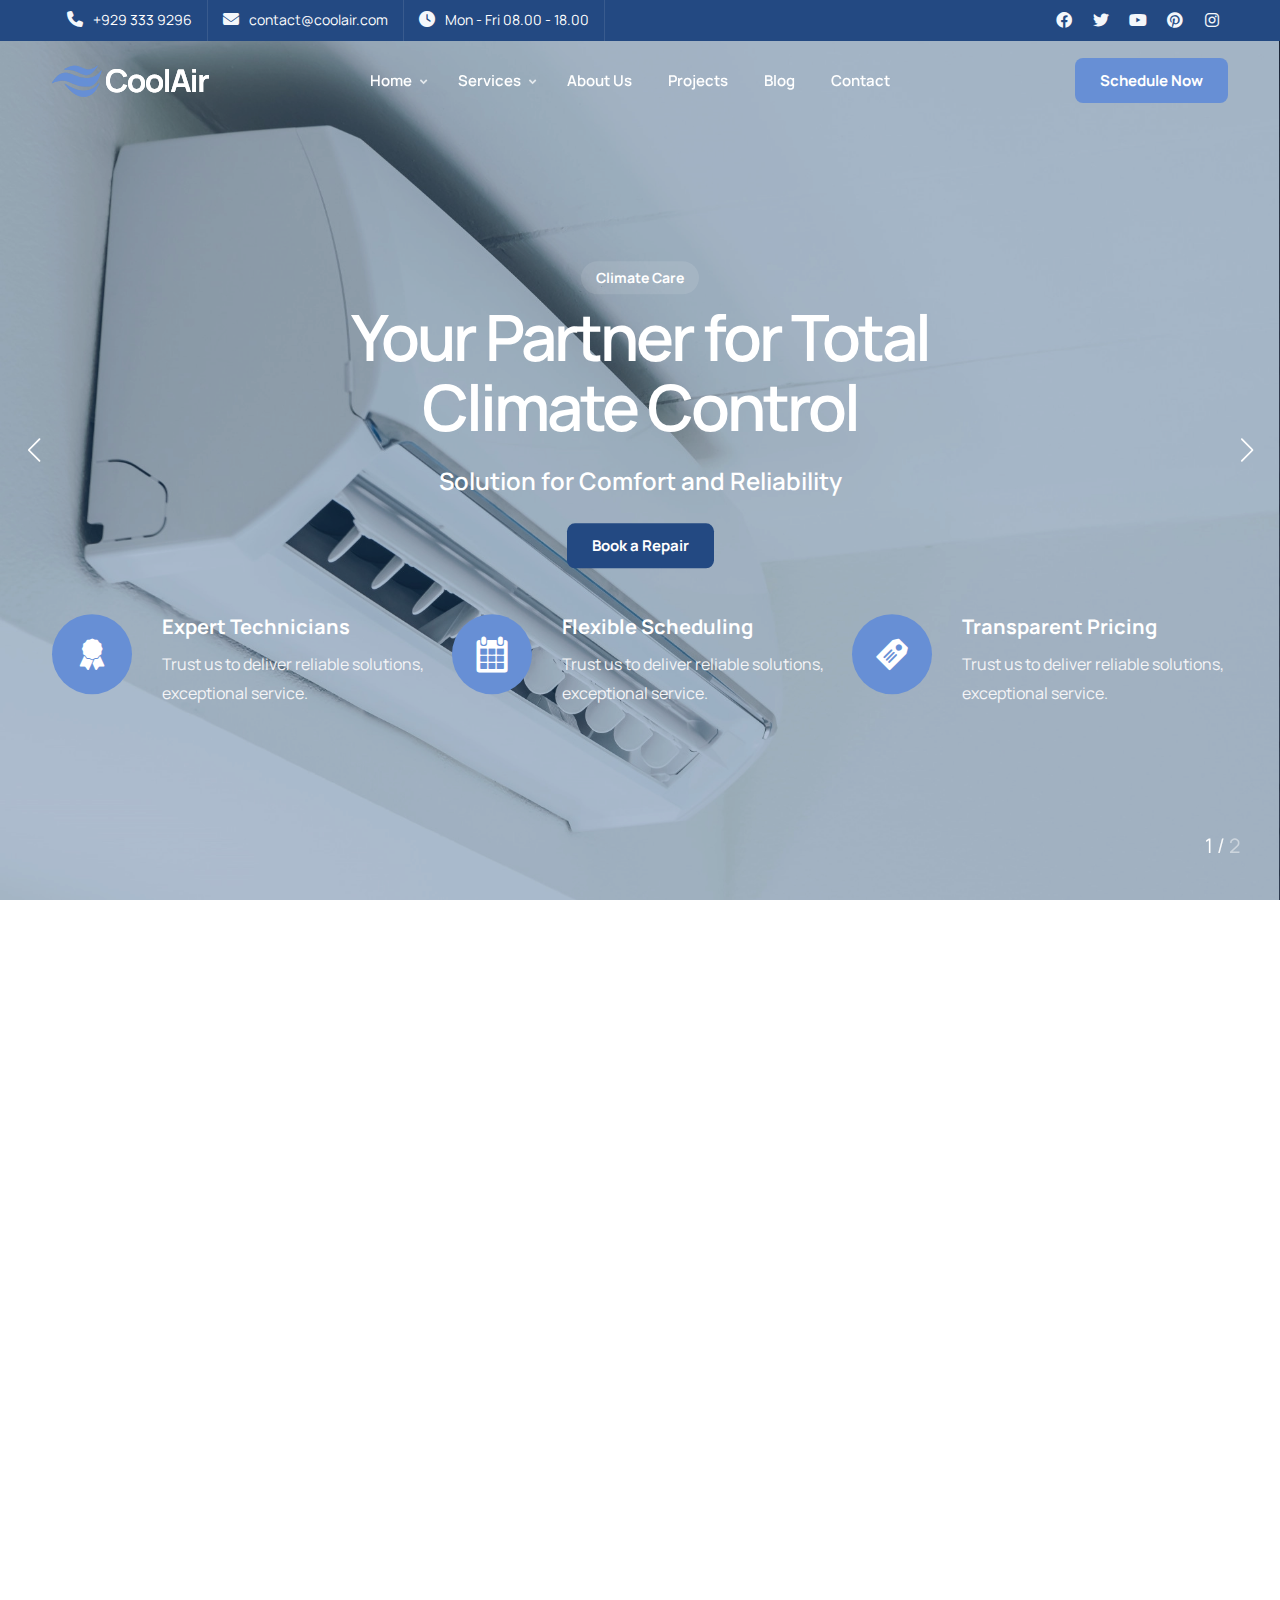
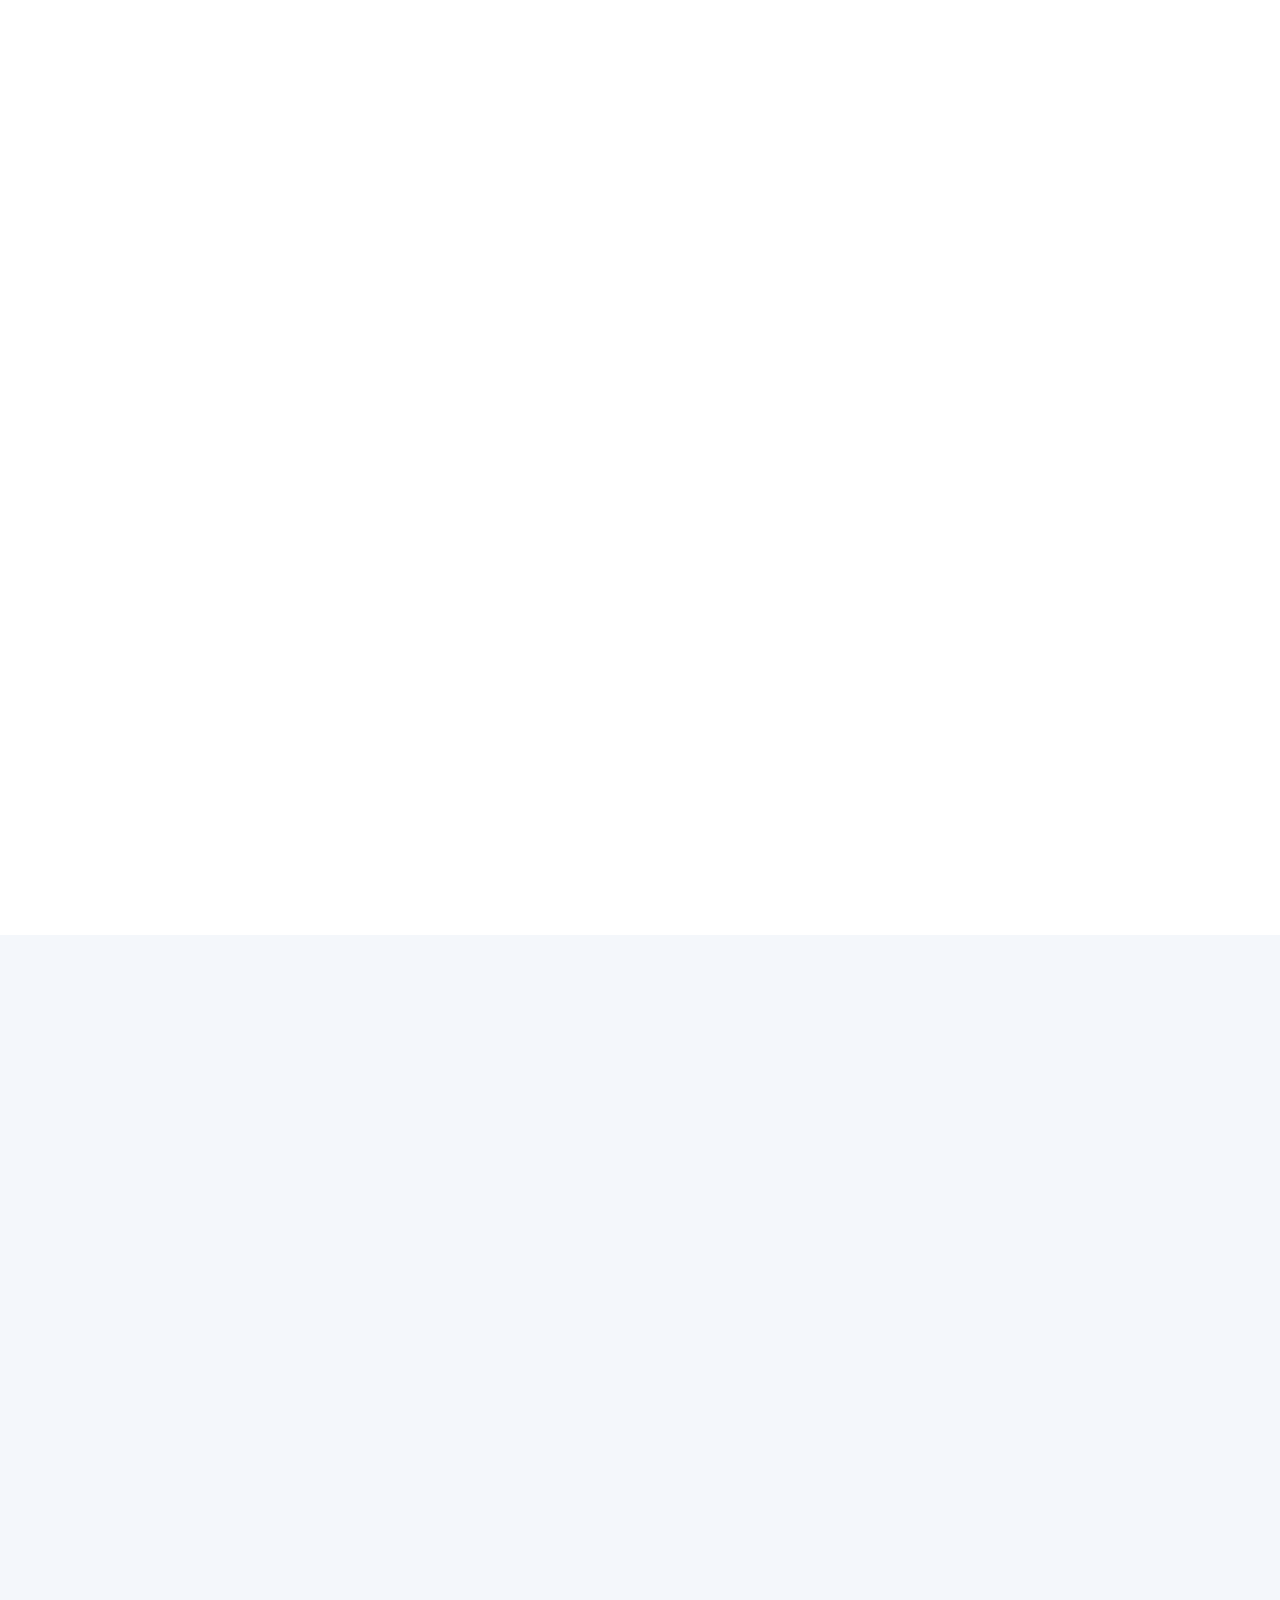
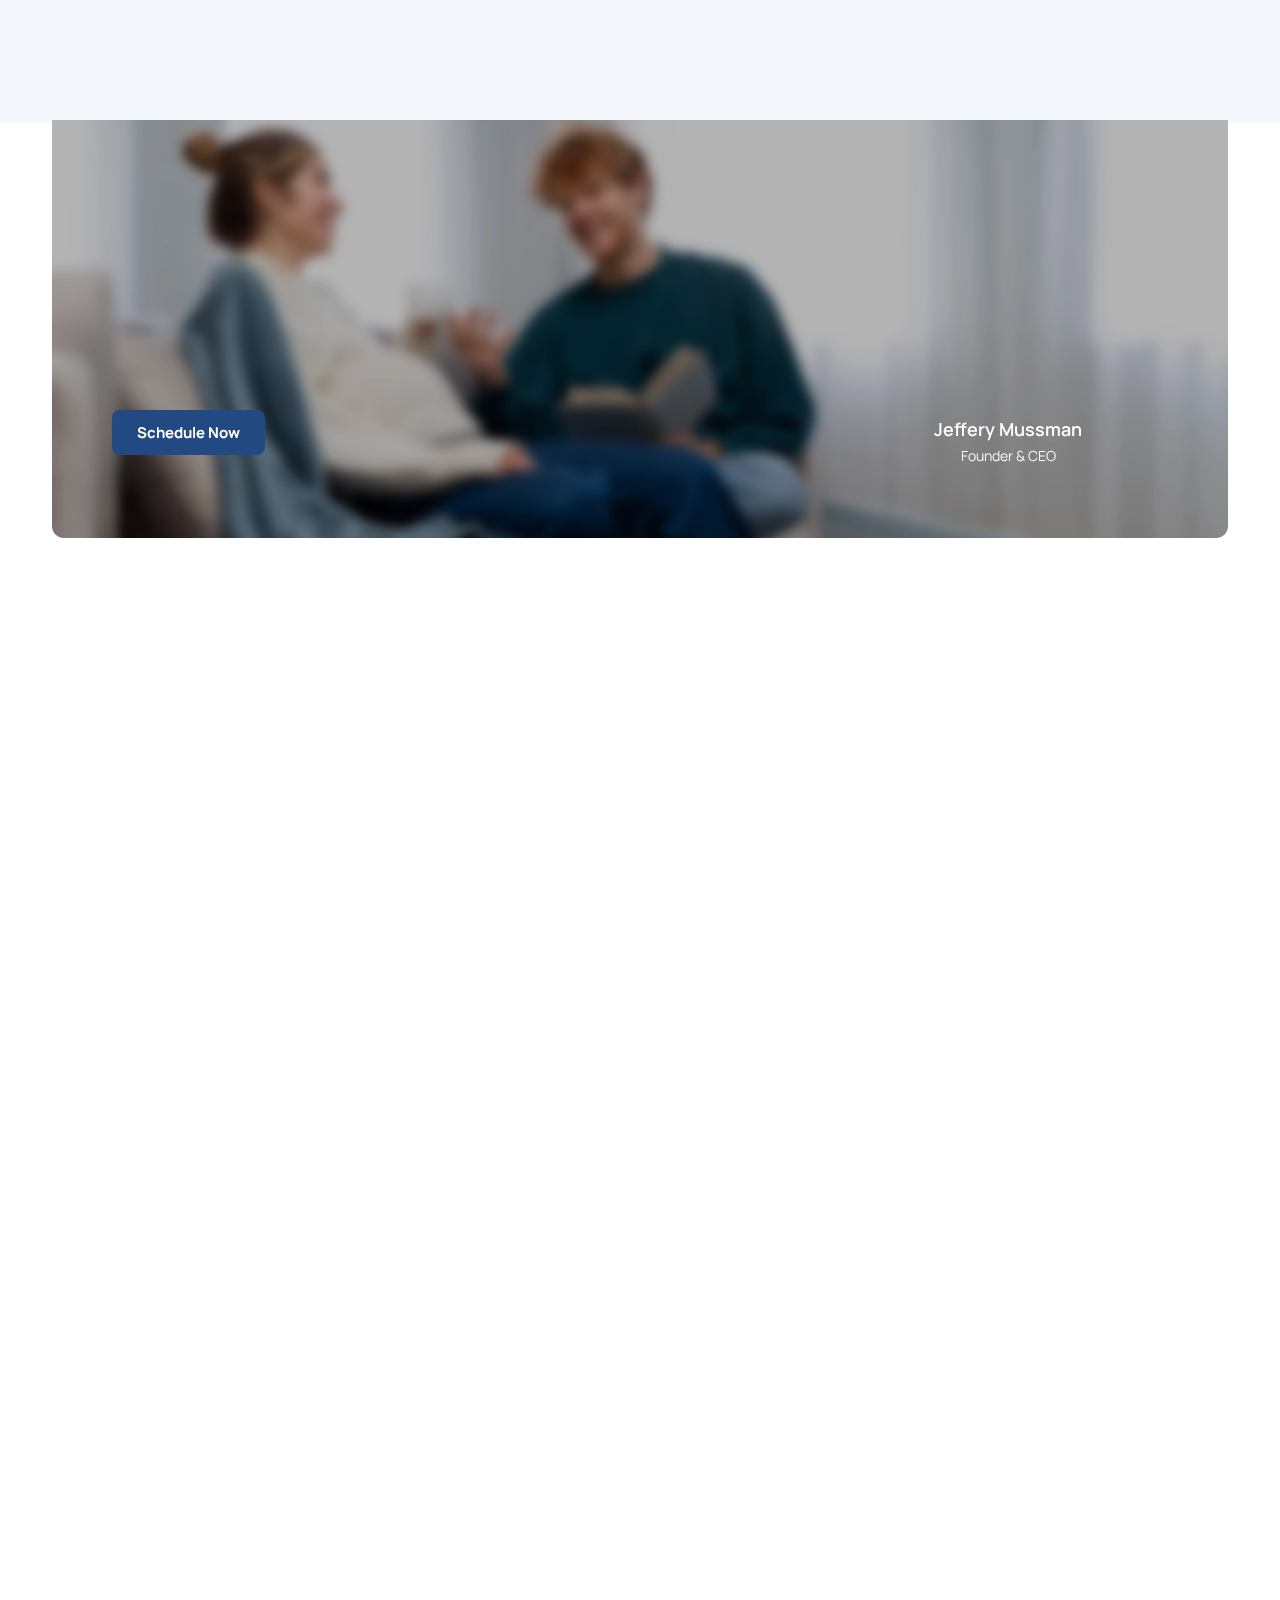
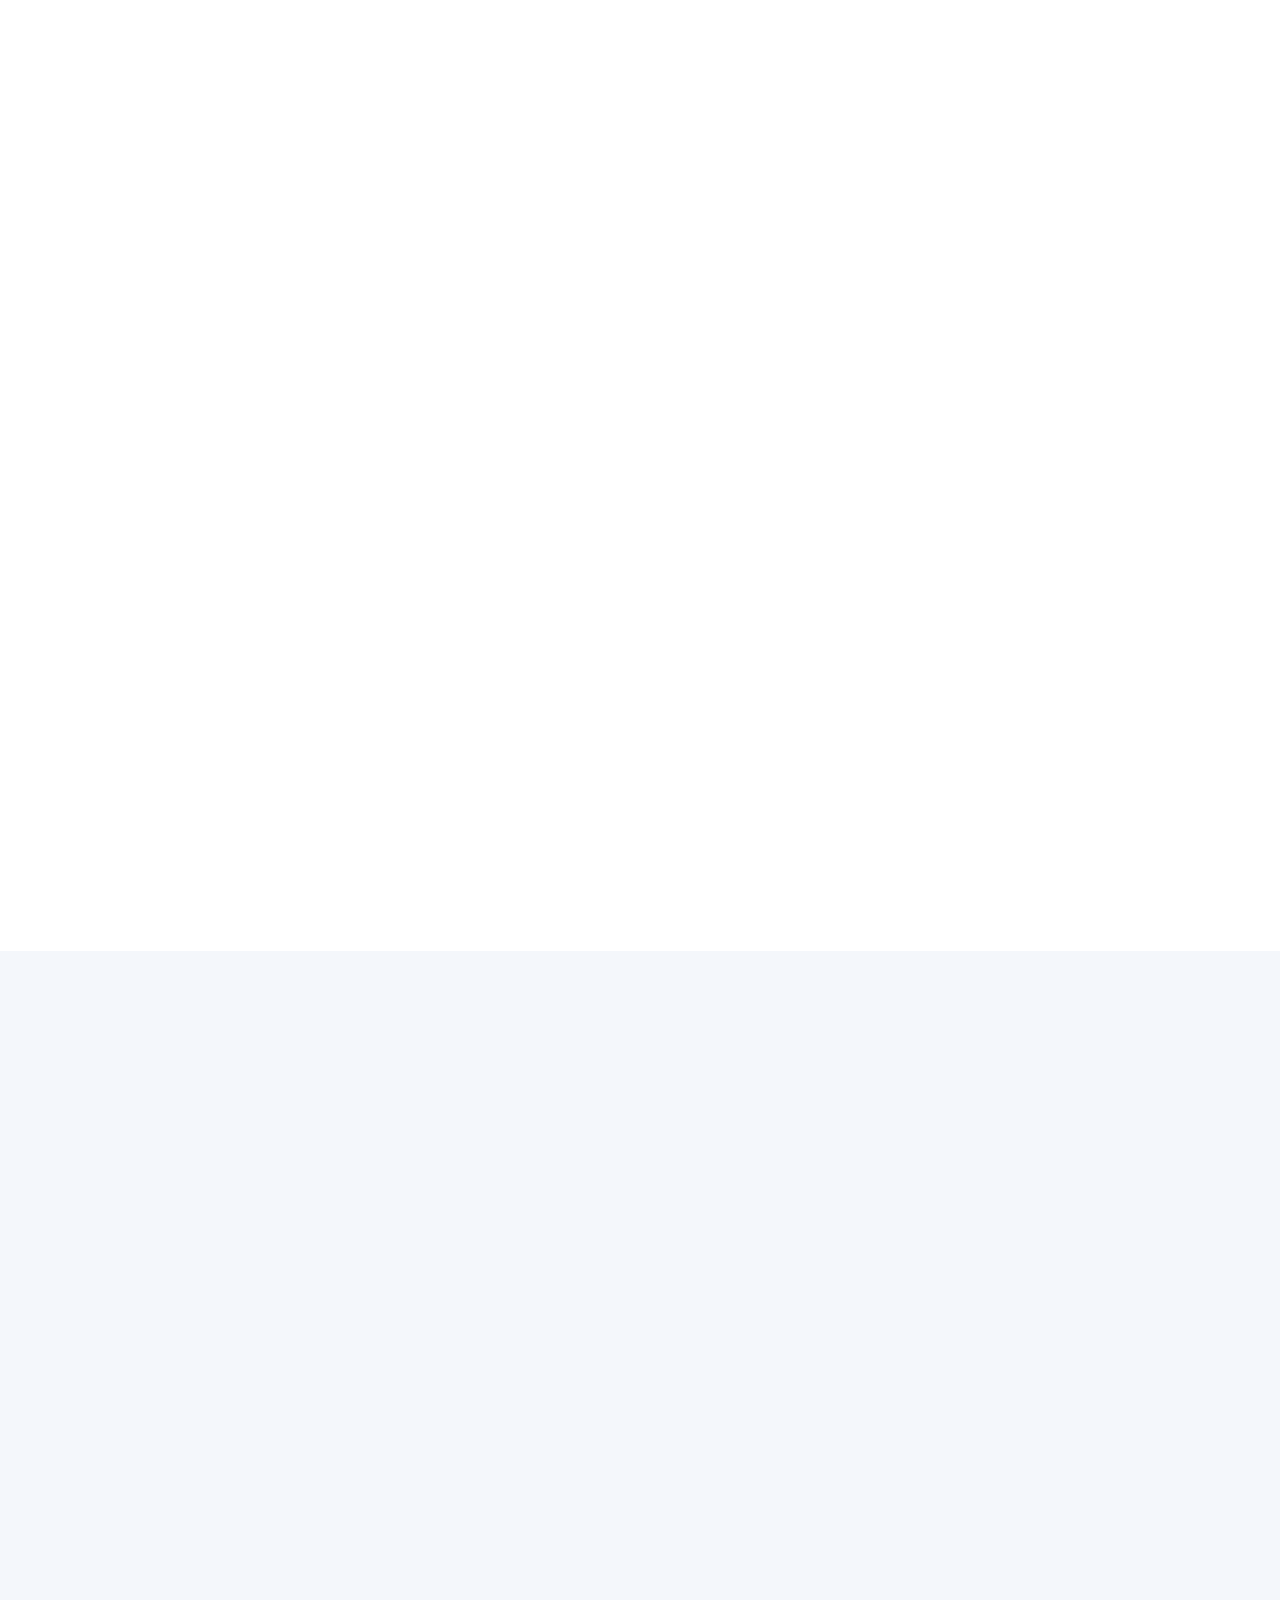
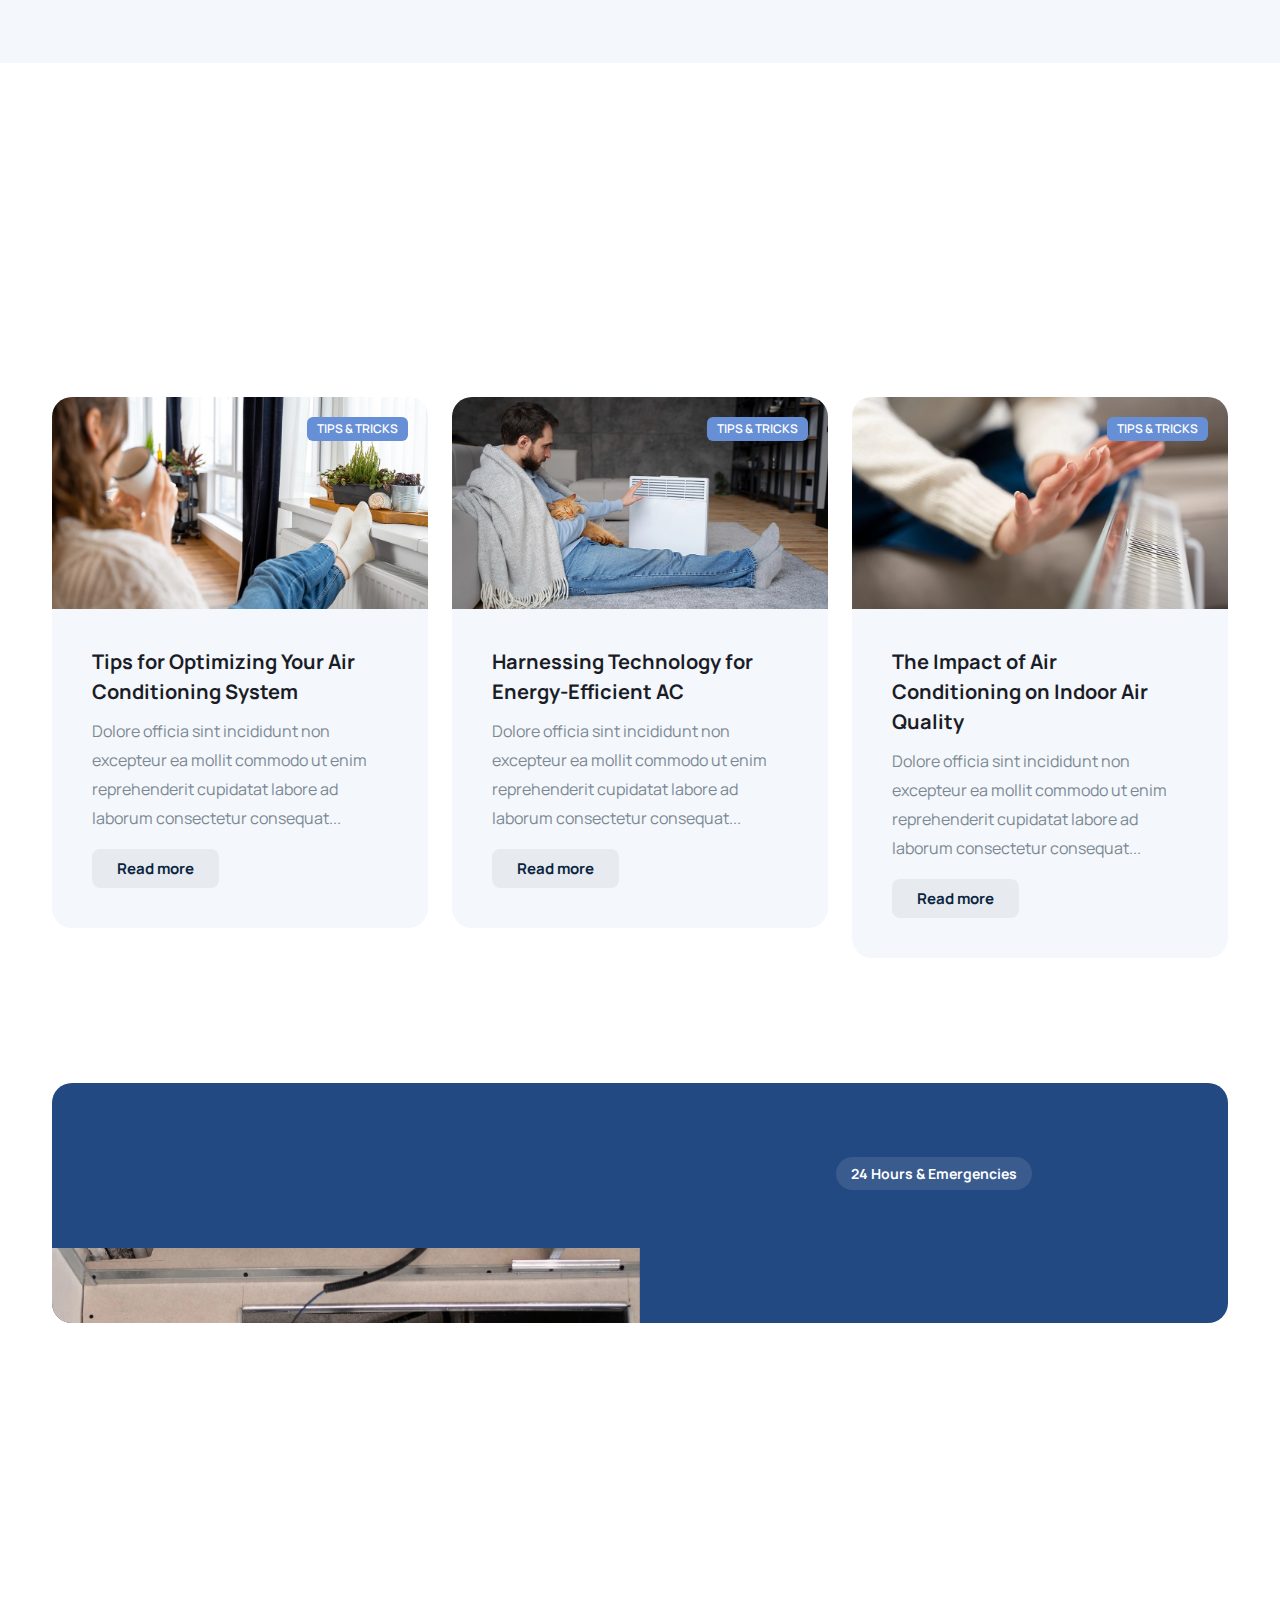
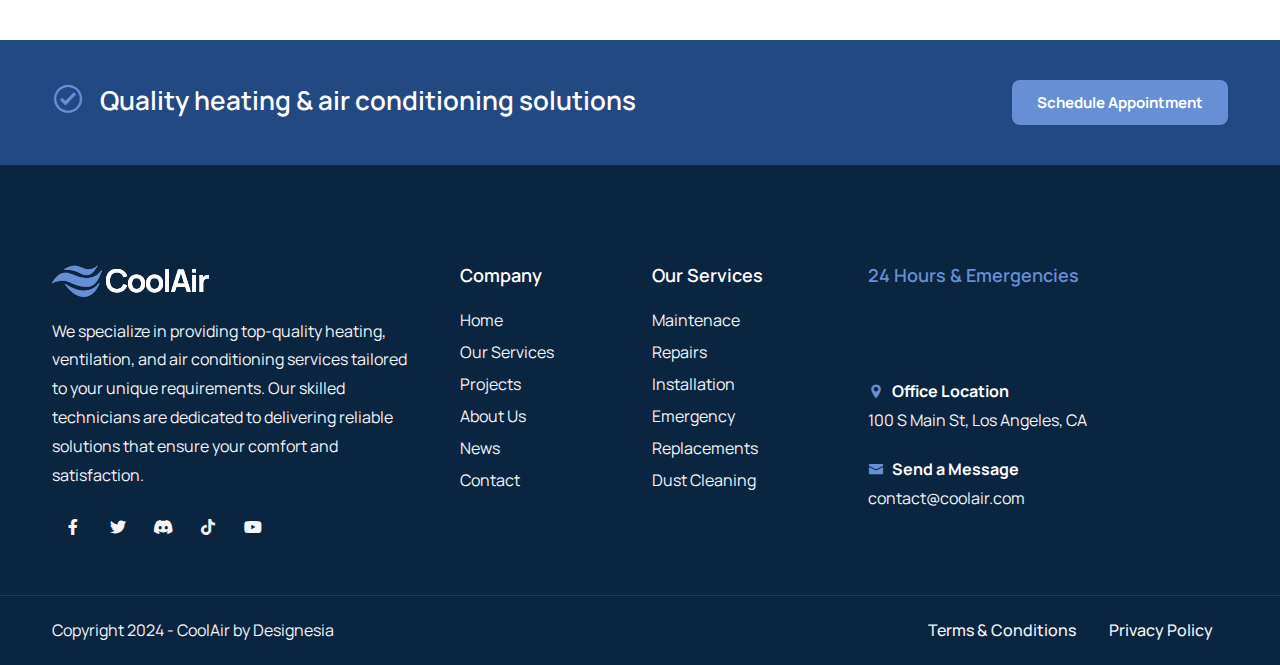
==== index.html @ ae5f697d "first commit" ====
<!DOCTYPE html>
<html lang="en">

<head>
    <title>CoolAir — Air Conditioner & HVAC Repair Website Template</title>
    <link rel="icon" href="images/icon.png" type="image/gif" sizes="16x16">
    <meta content="text/html;charset=utf-8" http-equiv="Content-Type">
    <meta content="width=device-width, initial-scale=1.0" name="viewport" >
    <meta content="CoolAir — Air Conditioner & HVAC Repair Website Template" name="description" >
    <meta content="" name="keywords" >
    <meta content="" name="author" >
    <!-- CSS Files
    ================================================== -->
    <link href="css/bootstrap.min.css" rel="stylesheet" type="text/css" id="bootstrap">
    <link href="css/plugins.css" rel="stylesheet" type="text/css" >
    <link href="css/swiper.css" rel="stylesheet" type="text/css" >
    <link href="css/style.css" rel="stylesheet" type="text/css" >
    <link href="css/coloring.css" rel="stylesheet" type="text/css" >
    <!-- color scheme -->
    <link id="colors" href="css/colors/scheme-01.css" rel="stylesheet" type="text/css" >

</head>

<body>
    <div id="wrapper">
        <div class="float-text show-on-scroll">
            <span><a href="#">Scroll to top</a></span>
        </div>
        <div class="scrollbar-v show-on-scroll"></div>
        
        <!-- page preloader begin -->
        <div id="de-loader"></div>
        <!-- page preloader close -->

        <!-- header begin -->
        <header class="transparent scroll-light has-topbar">
            <div id="topbar">
                <div class="container">
                    <div class="topbar-left xs-hide">
                        <div class="topbar-widget"><a href="#"><i class="fa fa-phone"></i>+929 333 9296</a></div>
                        <div class="topbar-widget"><a href="#"><i class="fa fa-envelope"></i>contact@coolair.com</a></div>
                        <div class="topbar-widget"><a href="#"><i class="fa fa-clock-o"></i>Mon - Fri 08.00 - 18.00</a></div>
                    </div>
                
                    <div class="topbar-right">
                        <div class="social-icons">
                            <a href="#"><i class="fa-brands fa-facebook fa-lg"></i></a>
                            <a href="#"><i class="fa-brands fa-twitter fa-lg"></i></a>
                            <a href="#"><i class="fa-brands fa-youtube fa-lg"></i></a>
                            <a href="#"><i class="fa-brands fa-pinterest fa-lg"></i></a>
                            <a href="#"><i class="fa-brands fa-instagram fa-lg"></i></a>
                        </div>
                    </div>  
                    <div class="clearfix"></div>
                </div>
            </div>
            <div class="container">
                <div class="row">
                    <div class="col-md-12">
                        <div class="de-flex sm-pt10">
                            <div class="de-flex-col">
                                <!-- logo begin -->
                                <div id="logo">
                                    <a href="index.html">
                                        <img class="logo-main" src="images/logo.webp" alt="" >
                                        <img class="logo-scroll" src="images/logo-black.webp" alt="" >
                                        <img class="logo-mobile" src="images/logo.webp" alt="" >
                                    </a>
                                </div>
                                <!-- logo close -->
                            </div>
                            <div class="de-flex-col header-col-mid">
                                <ul id="mainmenu">
                                    <li><a class="menu-item" href="index.html">Home</a>
                                        <ul>
                                            <li><a class="menu-item" href="index.html">Homepage One</a></li>
                                            <li><a class="menu-item" href="homepage-2.html">Homepage Two</a></li>
                                        </ul>
                                    </li>
                                    <li><a class="menu-item" href="#">Services</a>
                                        <ul>
                                            <li><a class="menu-item" href="installation.html">Installation</a></li>
                                            <li><a class="menu-item" href="repair.html">Repair</a></li>
                                            <li><a class="menu-item" href="maintenance.html">Maintenance</a></li>
                                        </ul>
                                    </li>
                                    <li><a class="menu-item" href="about.html">About Us</a></li>
                                    <li><a class="menu-item" href="projects.html">Projects</a></li>
                                    <li><a class="menu-item" href="blog.html">Blog</a></li>
                                    <li><a class="menu-item" href="contact.html">Contact</a></li>
                                </ul>
                            </div>
                            <div class="de-flex-col">
                                <div class="menu_side_area">          
                                    <a href="contact.html" class="btn-main bg-color-2">Schedule Now</a>
                                    <span id="menu-btn"></span>
                                </div>
                            </div>
                        </div>
                    </div>
                </div>
            </div>
        </header>
        <!-- header close -->
        <!-- content begin -->
        <div class="no-bottom no-top" id="content">

            <div id="top"></div>

            <section class="section-dark text-light no-top no-bottom position-relative overflow-hidden z-1000">
                <div class="v-center">
                    <div class="swiper">
                      <!-- Additional required wrapper -->
                      <div class="swiper-wrapper">
                        <!-- Slides -->
                        <div class="swiper-slide">
                            <div class="swiper-inner" data-bgimage="url(images/slider/1.webp)">
                                <div class="sw-caption">
                                    <div class="container">
                                        <div class="row gx-5 align-items-center">

                                            <div class="spacer-double"></div>

                                            <div class="col-lg-8 offset-lg-2 text-center">     
                                                <div class="spacer-single"></div>
                                                <div class="sw-text-wrapper">
                                                    <div class="subtitle s2 mb-2">Climate Care</div>
                                                    <h2 class="slider-title mb-3">Your Partner for Total Climate Control</h2>
                                                    <h3 class="slider-teaser mb-3">Solution for Comfort and Reliability</h3>
                                                    <div class="spacer-10"></div>
                                                    <a class="btn-main mb10 mb-3" href="contact.html">Book a Repair</a>
                                                </div>
                                            </div>

                                            <div class="spacer-single"></div>
                                        </div>

                                        <div class="row g-4 slider-extra sm-hide">
                                            <div class="col-lg-4 col-md-6 mb-sm-30">
                                                <div class="f-box f-icon-left f-icon-rounded">
                                                    <i class="bg-color-2 text-white icofont-badge circle"></i>
                                                    <div class="fb-text">
                                                        <h4>Expert Technicians</h4>
                                                        <p>Trust us to deliver reliable solutions, exceptional service.</p>
                                                    </div>
                                                </div>
                                            </div>
                                            
                                            <div class="col-lg-4 col-md-6 mb-sm-30">
                                                <div class="f-box f-icon-left f-icon-rounded">
                                                    <i class="bg-color-2 text-white icofont-ui-calendar circle"></i>
                                                    <div class="fb-text">
                                                        <h4>Flexible Scheduling</h4>
                                                        <p>Trust us to deliver reliable solutions, exceptional service.</p>
                                                    </div>
                                                </div>
                                            </div>
                                            
                                            <div class="col-lg-4 col-md-6 mb-sm-30">
                                                <div class="f-box f-icon-left f-icon-rounded">
                                                    <i class="bg-color-2 text-white icofont-price circle"></i>
                                                    <div class="fb-text">
                                                        <h4>Transparent Pricing</h4>
                                                        <p>Trust us to deliver reliable solutions, exceptional service.</p>
                                                    </div>
                                                </div>
                                            </div>
                                        </div>
                                    </div>
                                </div>
                                <div class="sw-overlay"></div>
                            </div>
                        </div>
                        <!-- Slides -->

                        <!-- Slides -->
                        <div class="swiper-slide">
                            <div class="swiper-inner" data-bgimage="url(images/slider/2.webp)">
                                <div class="sw-caption">
                                    <div class="container">
                                        <div class="row gx-5 align-items-center">

                                            <div class="spacer-double"></div>

                                            <div class="col-lg-8 offset-lg-2 text-center">     
                                                <div class="spacer-single"></div>
                                                <div class="sw-text-wrapper">
                                                    <div class="subtitle s2 mb-2">Pure Comfort</div>
                                                    <h2 class="slider-title mb-3">Making Every Season Feel Just Right</h2>
                                                    <h3 class="slider-teaser mb-3">Solution for Comfort and Reliability</h3>
                                                    <div class="spacer-10"></div>
                                                    <a class="btn-main mb10 mb-3" href="contact.html">Book a Repair</a>
                                                </div>
                                            </div>

                                            <div class="spacer-single"></div>
                                        </div>

                                        <div class="row g-4 slider-extra sm-hide">
                                            <div class="col-lg-4 col-md-6 mb-sm-30">
                                                <div class="f-box f-icon-left f-icon-rounded">
                                                    <i class="bg-color-2 text-white icofont-badge circle"></i>
                                                    <div class="fb-text">
                                                        <h4>Expert Technicians</h4>
                                                        <p>Trust us to deliver reliable solutions, exceptional service.</p>
                                                    </div>
                                                </div>
                                            </div>
                                            
                                            <div class="col-lg-4 col-md-6 mb-sm-30">
                                                <div class="f-box f-icon-left f-icon-rounded">
                                                    <i class="bg-color-2 text-white icofont-ui-calendar circle"></i>
                                                    <div class="fb-text">
                                                        <h4>Flexible Scheduling</h4>
                                                        <p>Trust us to deliver reliable solutions, exceptional service.</p>
                                                    </div>
                                                </div>
                                            </div>
                                            
                                            <div class="col-lg-4 col-md-6 mb-sm-30">
                                                <div class="f-box f-icon-left f-icon-rounded">
                                                    <i class="bg-color-2 text-white icofont-price circle"></i>
                                                    <div class="fb-text">
                                                        <h4>Transparent Pricing</h4>
                                                        <p>Trust us to deliver reliable solutions, exceptional service.</p>
                                                    </div>
                                                </div>
                                            </div>
                                        </div>

                                    </div>
                                </div>
                                <div class="sw-overlay s2"></div>
                            </div>
                        </div>
                        <!-- Slides -->
                        

                      </div>
                      <!-- If we need pagination -->
                      <div class="swiper-pagination"></div>

                      <!-- If we need navigation buttons -->
                      <div class="swiper-button-prev"></div>
                      <div class="swiper-button-next"></div>

                      <!-- If we need scrollbar -->
                      <div class="swiper-scrollbar"></div>
                    </div>
                </div>
            </section>

            <section class="pt50">
                <div class="container">
                    <div class="row align-items-center">
                        <div class="col-lg-6">
                            <img src="images/misc/handy-man.webp" class="img-fluid wow scaleIn" alt="">
                        </div>
                        <div class="col-lg-5 offset-lg-1">
                            <div class="subtitle wow fadeInUp mb-3">Welcome</div>
                            <h2 class="wow fadeInUp">Air Conditioning and Heating Specialists</h2>
                            <p class="wow fadeInUp">Eu cupidatat sit dolore enim consequat veniam adipisicing et quis ut in eiusmod consectetur dolore qui aliqua sunt culpa ad qui mollit et irure nisi laborum commodo minim commodo occaecat ut sint dolor mollit culpa excepteur magna pariatur.</p>
                            <div class="spacer-10"></div>
                            <a class="btn-main wow fadeInUp" href="about.html">About Company</a>
                        </div>
                    </div>

                    <div class="spacer-double"></div>

                    <div class="row gx-5">
                        <div class="col-lg-2 col-6">
                            <img src="images/awards/1.webp" class="p-2 img-fluid wow scaleIn" data-wow-delay=".0s" alt="">
                        </div>

                        <div class="col-lg-2 col-6">
                            <img src="images/awards/2.webp" class="p-2 img-fluid wow scaleIn" data-wow-delay=".2s" alt="">
                        </div>

                        <div class="col-lg-2 col-6">
                            <img src="images/awards/3.webp" class="p-2 img-fluid wow scaleIn" data-wow-delay=".4s" alt="">
                        </div>

                        <div class="col-lg-2 col-6">
                            <img src="images/awards/4.webp" class="p-2 img-fluid wow scaleIn" data-wow-delay=".6s" alt="">
                        </div>

                        <div class="col-lg-2 col-6">
                            <img src="images/awards/5.webp" class="p-2 img-fluid wow scaleIn" data-wow-delay=".8s" alt="">
                        </div>

                        <div class="col-lg-2 col-6">
                            <img src="images/awards/6.webp" class="p-2 img-fluid wow scaleIn" data-wow-delay="1s" alt="">
                        </div>
                    </div>
                </div>
            </section>

            <section class="no-top">
                <div class="container">
                    <div class="row g-4">
                        <div class="row">
                            <div class="col-lg-6 offset-lg-3 text-center">
                                <div class="subtitle bg-color-3 wow fadeInUp mb-3">Complete Solutions</div>
                                <h2 class="wow fadeInUp" data-wow-delay=".2s">Our Services</h2>
                                <p class="lead wow fadeInUp">Qui culpa qui consequat officia cillum quis irure aliquip ut dolore sit eu culpa ut irure nisi occaecat dolore adipisicing do pariatur.</p>
                            </div>
                        </div>
                        
                        <div class="col-lg-4 col-md-6 wow fadeInRight" data-wow-delay="0s">
                            <div class="rounded-20px overflow-hidden">
                                <div class="relative">
                                    <img src="images/svg/air-conditioner-svgrepo-com.svg" class="w-70px mb20 top-40px start-40px absolute" alt="">
                                    <img src="images/misc/services-1.webp" class="img-fluid" alt="">
                                </div>
                                <div class="padding40 bg-color-3">
                                    <h4>Installation</h4>
                                    <p class="no-bottom">Trust us to deliver reliable solutions, exceptional service, and peace of mind for all your HVAC needs. </p>
                                    <div class="spacer-20"></div>
                                    <a class="btn-main btn-light-trans" href="installation.html">Read more</a>
                                </div>
                            </div>
                        </div>

                        <div class="col-lg-4 col-md-6 wow fadeInRight" data-wow-delay=".2s">
                            <div class="rounded-20px overflow-hidden">
                                <div class="relative">
                                    <img src="images/svg/wrench-line-svgrepo-com.svg" class="w-70px mb20 top-40px start-40px absolute" alt="">
                                    <img src="images/misc/services-2.webp" class="img-fluid" alt="">
                                </div>
                                <div class="padding40 bg-color-2 text-light">                                
                                    <h4>Repair</h4>
                                    <p class="no-bottom">Trust us to deliver reliable solutions, exceptional service, and peace of mind for all your HVAC needs. </p>
                                    <div class="spacer-20"></div>
                                    <a class="btn-main btn-dark-trans" href="repair.html">Read more</a>
                                </div>
                            </div>
                        </div>

                        <div class="col-lg-4 col-md-6 wow fadeInRight" data-wow-delay=".4s">
                            <div class="rounded-20px overflow-hidden">
                                <div class="relative">
                                    <img src="images/svg/completed-order-svgrepo-com.svg" class="w-70px mb20 top-40px start-40px absolute" alt="">
                                    <img src="images/misc/services-3.webp" class="img-fluid" alt="">
                                </div>
                                <div class="padding40 bg-color text-light">                                
                                    <h4>Maintenance</h4>
                                    <p class="no-bottom">Trust us to deliver reliable solutions, exceptional service, and peace of mind for all your HVAC needs. </p>
                                    <div class="spacer-20"></div>
                                    <a class="btn-main btn-dark-trans" href="maintenance.html">Read more</a>
                                </div>
                            </div>
                            
                        </div>

                    </div>
                </div>
            </section>

            <section class="bg-color-3">
                <div class="container">
                    <div class="row">
                        <div class="col-lg-6 offset-lg-3 text-center">
                            <div class="subtitle bg-color-2 text-white wow fadeInUp mb-3">Top 6 Reasons</div>
                            <h2 class="wow fadeInUp" data-wow-delay=".2s">Why Choose Us</h2>
                            <p class="lead wow fadeInUp">Qui culpa qui consequat officia cillum quis irure aliquip ut dolore sit eu culpa ut irure nisi occaecat dolore adipisicing do pariatur.</p>
                            <div class="spacer-single"></div>
                        </div>
                    </div>
                    <div class="row g-4">
                        <div class="col-lg-4 col-md-6 wow fadeInUp" data-wow-delay=".0s">
                            <div>
                                <i class="bg-color text-light fs-48 p-2 absolute id-color icon_check rounded-10px"></i>
                                <div class="pl-80">
                                    <h4>Expert Technicians</h4>
                                    <p class="mb-0">Trust us to deliver reliable solutions and exceptional service, and peace of mind for your HVAC needs.</p>
                                </div>
                            </div>
                        </div>
                        
                        <div class="col-lg-4 col-md-6 wow fadeInUp" data-wow-delay=".2s">
                            <div>
                                <i class="bg-color text-light fs-48 p-2 absolute id-color icon_check rounded-10px"></i>
                                <div class="pl-80">
                                    <h4>Flexible Scheduling</h4>
                                    <p class="mb-0">Trust us to deliver reliable solutions and exceptional service, and peace of mind for your HVAC needs.</p>
                                </div>
                            </div>
                        </div>
                        
                        <div class="col-lg-4 col-md-6 wow fadeInUp" data-wow-delay=".4s">
                            <div>
                                <i class="bg-color text-light fs-48 p-2 absolute id-color icon_check rounded-10px"></i>
                                <div class="pl-80">
                                    <h4>Transparent Pricing</h4>
                                    <p class="mb-0">Trust us to deliver reliable solutions and exceptional service, and peace of mind for your HVAC needs.</p>
                                </div>
                            </div>
                        </div>
                        
                        <div class="col-lg-4 col-md-6 wow fadeInUp" data-wow-delay=".6s">
                            <div>
                                <i class="bg-color-2 text-light fs-48 p-2 absolute id-color icon_check rounded-10px"></i>
                                <div class="pl-80">
                                    <h4>Quality Parts</h4>
                                    <p class="mb-0">Trust us to deliver reliable solutions and exceptional service, and peace of mind for your HVAC needs.</p>
                                </div>
                            </div>
                        </div>
                        
                        <div class="col-lg-4 col-md-6 wow fadeInUp" data-wow-delay=".8s">
                            <div>
                                <i class="bg-color-2 text-light fs-48 p-2 absolute id-color icon_check rounded-10px"></i>
                                <div class="pl-80">
                                    <h4>Emergency Services</h4>
                                    <p class="mb-0">Trust us to deliver reliable solutions and exceptional service, and peace of mind for your HVAC needs.</p>
                                </div>
                            </div>
                        </div>
                        
                        <div class="col-lg-4 col-md-6 wow fadeInUp" data-wow-delay="1s">
                            <div>
                                <i class="bg-color-2 text-light fs-48 p-2 absolute id-color icon_check rounded-10px"></i>
                                <div class="pl-80">
                                    <h4>Satisfaction Guarantee</h4>
                                    <p class="mb-0">Trust us to deliver reliable solutions and exceptional service, and peace of mind for your HVAC needs.</p>
                                </div>
                            </div>
                        </div>

                        <div class="spacer-double"></div>
                    </div>
                </div>
            </section>

            <section class="no-top mt-100">
                <div class="container">
                    <div class="row">
                        <div class="col-lg-12">
                            <div class="padding60 rounded-1 sm-padding40 overflow-hidden position-relative jarallax text-light">
                                <img src="images/background/9.webp" class="jarallax-img" alt="">
                                <div class="row align-items-center g-4 gx-5 relative z-index-1000">
                                    <div class="col-lg-8">
                                        <div class="subtitle s2 wow fadeInUp mb-3">HVAC Specialist</div>
                                        <h2 class="mb20 wow fadeInUp" data-wow-delay=".2s">We are CoolAir, specialize in providing top-notch heating, ventilation, and air conditioning services tailored to your unique needs.</h2>
                                        <a class="btn-main" href="contact.html">Schedule Now</a>
                                    </div>
                                    <div class="col-lg-4 text-center">
                                        <img src="images/team/1.webp" class="img-fluid rounded-10px wow scaleIn" alt="">
                                        <h5 class="mt-3 mb-0">Jeffery Mussman</h5>
                                        <p class="small mb-2">Founder &amp;  CEO</p>
                                    </div>
                                </div>
                            </div>
                        </div>
                    </div>
                </div>
            </section> 

            <section class="no-top">
                <div class="container">
                    <div class="row">
                        <div class="col-lg-6 offset-lg-3 text-center">
                            <div class="subtitle wow fadeInUp mb-3">Services Process</div>
                            <h2 class="wow fadeInUp" data-wow-delay=".2s">How It Works</h2>
                            <p class="lead wow fadeInUp">Qui culpa qui consequat officia cillum quis irure aliquip ut dolore sit eu culpa ut irure nisi occaecat dolore adipisicing do pariatur.</p>
                            <div class="spacer-single"></div>
                        </div>
                    </div>
                    <div class="col-lg-12">
                        <div class="row g-4 arrow-divider">
                            <div class="col-lg-3 col-6 wow fadeInRight" data-wow-delay=".2s">
                                <div class="de-step-s1 text-light">
                                    <div class="d-number wow fadeInRight" data-wow-delay=".2s">Step 1</div>
                                    <h4>Consultation</h4>
                                </div>
                            </div>
                            <div class="col-lg-3 col-6 wow fadeInRight" data-wow-delay=".6s">
                                <div class="de-step-s1 text-light">
                                    <div class="d-number wow fadeInRight" data-wow-delay=".6s">Step 3</div>
                                    <h4>Agreement</h4>
                                </div>
                            </div>
                            <div class="col-lg-3 col-6 wow fadeInRight" data-wow-delay=".8s">
                                <div class="de-step-s1 text-light">
                                    <div class="d-number wow fadeInRight" data-wow-delay=".8s">Step 3</div>
                                    <h4>Execution</h4>
                                </div>
                            </div>
                            <div class="col-lg-3 col-6 wow fadeInRight" data-wow-delay="1s">
                                <div class="de-step-s1 text-light">
                                    <div class="d-number wow fadeInRight" data-wow-delay="1s">Step 4</div>
                                    <h4>Quality Check</h4>
                                </div>
                            </div>
                        </div>
                    </div>
                </div>
            </section>

            <section class="no-top">
                <div class="container">
                    <div class="row  gx-5 align-items-center">
                        <div class="col-lg-6">
                            <div class="subtitle wow fadeInUp mb-3">Our Specialize</div>
                            <h2 class="wow fadeInUp" data-wow-delay=".2s">From Chilling Challenges to Heating Solutions</h2>
                            <p class="wow fadeInUp">Welcome to CoolAir, your trusted partner for all your HVAC needs. With years of industry experience and a commitment to excellence, we specialize in providing top-quality heating, ventilation, and air conditioning services tailored to your unique requirements. From installation and repair to maintenance and upgrades, our skilled technicians are dedicated to delivering reliable solutions that ensure your comfort and satisfaction.</p>
                        </div>

                        <div class="col-lg-6">
                            <div class="row g-4">
                                <div class="col-6">
                                    <img src="images/misc/9.webp" class="img-fluid rounded-10 mb-4 wow scaleIn" alt="">
                                    <div class="col-12 text-center">
                                        <div class="bg-color text-light px-4 pt30 pb10 rounded-10 wow fadeInLeft">
                                            <div class="de_count">
                                                <h3><span class="timer" data-to="850" data-speed="3000"></span>+</h3>
                                                <h4>Projects Completed</h4>
                                            </div>
                                        </div>
                                    </div>
                                </div>
                                <div class="col-6">
                                    <div class="spacer-double sm-hide"></div>
                                    <div class="col-12 text-center">
                                        <div class="bg-color-3 px-4 pt30 pb10 rounded-10 wow fadeInRight">
                                            <div class="de_count">
                                                <h3><span class="timer" data-to="99" data-speed="3000"></span>%</h3>
                                                <h4>Customer Satisfication</h4>
                                            </div>
                                        </div>
                                    </div>
                                    <img src="images/misc/8.webp" class="img-fluid rounded-10 mt-4 wow scaleIn" alt="">
                                </div>
                            </div>
                        </div>
                        
                    </div>
                </div>
            </section>

            <section class="no-top text-center">
                <div class="container">
                    <div class="row">
                        <div class="col-lg-6 offset-lg-3 text-center">
                            <div class="subtitle wow fadeInUp mb-3">Testimonials</div>
                            <h2 class="wow fadeInUp" data-wow-delay=".2s">Our Happy Customers</h2>
                            <p class="lead wow fadeInUp">Qui culpa qui consequat officia cillum quis irure aliquip ut dolore sit eu culpa ut irure nisi occaecat dolore adipisicing do pariatur.</p>
                            <div class="spacer-single"></div>
                        </div>
                    </div>
                </div>
                <div class="container-fluid">
                    <div class="row">
                        <div class="owl-carousel owl-theme wow fadeInUp" id="testimonial-carousel">
                            <div class="item">
                                <div class="de_testi s2">
                                    <blockquote>
                                        <i class="icofont-quote-left absolute start-30px top-30px id-color-2"></i>
                                        <div class="de_testi_by">
                                            <img class="bg-white p-2 circle" alt="" src="images/testimonial/1.jpg"> <div>Michael S.<span>developer</span></div>
                                        </div>
                                        <p>"Their technicians are always prompt, professional, and knowledgeable. From regular maintenance to emergency repairs, they've got us covered. Highly recommend!""
                                        </p>
                                        <div class="de-rating-ext">
                                            <span class="d-stars">
                                                <i class="fa fa-star"></i>
                                                <i class="fa fa-star"></i>
                                                <i class="fa fa-star"></i>
                                                <i class="fa fa-star"></i>
                                                <i class="fa fa-star"></i>
                                            </span>
                                        </div>
                                    </blockquote>
                                </div>
                            </div>
                            <div class="item">
                                <div class="de_testi s2">
                                    <blockquote>
                                        <i class="icofont-quote-left absolute start-30px top-30px id-color-2"></i>
                                        <div class="de_testi_by">
                                            <img class="bg-white p-2 circle" alt="" src="images/testimonial/2.jpg"> <div>Robert L.<span>developer</span></div>
                                        </div>
                                        <p>"They responded promptly and had a technician at my door in no time. Within a few hours, my AC was back up and running smoothly. I'm incredibly grateful for their quick response and expert repair work."</p>
                                        <div class="de-rating-ext">
                                            <span class="d-stars">
                                                <i class="fa fa-star"></i>
                                                <i class="fa fa-star"></i>
                                                <i class="fa fa-star"></i>
                                                <i class="fa fa-star"></i>
                                                <i class="fa fa-star"></i>
                                            </span>
                                        </div>
                                    </blockquote>
                                </div>
                            </div>
                            <div class="item">
                                <div class="de_testi s2">
                                    <blockquote>
                                        <i class="icofont-quote-left absolute start-30px top-30px id-color-2"></i>
                                        <div class="de_testi_by">
                                            <img class="bg-white p-2 circle" alt="" src="images/testimonial/3.jpg"> <div>Jake M.<span>developer</span></div>
                                        </div>
                                        <p>"Their commitment to customer satisfaction is unmatched. Whether it's a routine maintenance visit or a complex repair job, I know I can count on them to deliver exceptional service every time. "</p>
                                        <div class="de-rating-ext">
                                            <span class="d-stars">
                                                <i class="fa fa-star"></i>
                                                <i class="fa fa-star"></i>
                                                <i class="fa fa-star"></i>
                                                <i class="fa fa-star"></i>
                                                <i class="fa fa-star"></i>
                                            </span>
                                        </div>
                                    </blockquote>
                                </div>
                            </div>
                            <div class="item">
                                <div class="de_testi s2">
                                    <blockquote>
                                        <i class="icofont-quote-left absolute start-30px top-30px id-color-2"></i>
                                        <div class="de_testi_by">
                                            <img class="bg-white p-2 circle" alt="" src="images/testimonial/4.jpg"> <div>Alex P.<span>developer</span></div>
                                        </div>
                                        <p>"From the initial consultation to the final installation, their team demonstrated professionalism, expertise, and a commitment to excellence. Our new HVAC system is performing flawlessly."</p>
                                        <div class="de-rating-ext">
                                            <span class="d-stars">
                                                <i class="fa fa-star"></i>
                                                <i class="fa fa-star"></i>
                                                <i class="fa fa-star"></i>
                                                <i class="fa fa-star"></i>
                                                <i class="fa fa-star"></i>
                                            </span>
                                        </div>
                                    </blockquote>
                                </div>
                            </div>
                            <div class="item">
                                <div class="de_testi s2">
                                    <blockquote>
                                        <i class="icofont-quote-left absolute start-30px top-30px id-color-2"></i>
                                        <div class="de_testi_by">
                                            <img class="bg-white p-2 circle" alt="" src="images/testimonial/5.jpg"> <div>Carlos R.<span>developer</span></div>
                                        </div>
                                        <p>"Their technicians quickly diagnosed the problem and recommended a cost-effective solution. Thanks to their expertise and efficient repair work, our home is now consistently comfortable."</p>
                                        <div class="de-rating-ext">
                                            <span class="d-stars">
                                                <i class="fa fa-star"></i>
                                                <i class="fa fa-star"></i>
                                                <i class="fa fa-star"></i>
                                                <i class="fa fa-star"></i>
                                                <i class="fa fa-star"></i>
                                            </span>
                                        </div>
                                    </blockquote>
                                </div>
                            </div>
                            <div class="item">
                                <div class="de_testi s2">
                                    <blockquote>
                                        <i class="icofont-quote-left absolute start-30px top-30px id-color-2"></i>
                                        <div class="de_testi_by">
                                            <img class="bg-white p-2 circle" alt="" src="images/testimonial/6.jpg"> <div>Edward B.<span>developer</span></div>
                                        </div>
                                        <p>"Their attention to detail, dedication to customer satisfaction, and commitment to quality set them apart from the competition. Trust it whether it's a routine maintenance visit or a complex repair job."</p>
                                        <div class="de-rating-ext">
                                            <span class="d-stars">
                                                <i class="fa fa-star"></i>
                                                <i class="fa fa-star"></i>
                                                <i class="fa fa-star"></i>
                                                <i class="fa fa-star"></i>
                                                <i class="fa fa-star"></i>
                                            </span>
                                        </div>
                                    </blockquote>
                                </div>
                            </div>
                            <div class="item">
                                <div class="de_testi s2">
                                    <blockquote>
                                        <i class="icofont-quote-left absolute start-30px top-30px id-color-2"></i>
                                        <div class="de_testi_by">
                                            <img class="bg-white p-2 circle" alt="" src="images/testimonial/7.jpg"> <div>Daniel H.<span>developer</span></div>
                                        </div>
                                        <p>"From start to finish, their team provided top-notch service, guiding me through the selection process, handling the installation with precision, and ensuring everything was in perfect working order."</p>
                                        <div class="de-rating-ext">
                                            <span class="d-stars">
                                                <i class="fa fa-star"></i>
                                                <i class="fa fa-star"></i>
                                                <i class="fa fa-star"></i>
                                                <i class="fa fa-star"></i>
                                                <i class="fa fa-star"></i>
                                            </span>
                                        </div>
                                    </blockquote>
                                </div>
                            </div>
                            <div class="item">
                                <div class="de_testi s2">
                                    <blockquote>
                                        <i class="icofont-quote-left absolute start-30px top-30px id-color-2"></i>
                                        <div class="de_testi_by">
                                            <img class="bg-white p-2 circle" alt="" src="images/testimonial/8.jpg"> <div>Bryan G.<span>developer</span></div>
                                        </div>
                                        <p>"Their technicians are knowledgeable, courteous, and always go the extra mile to ensure customer satisfaction. Whether it's a routine tune-up or a major repair."</p>
                                        <div class="de-rating-ext">
                                            <span class="d-stars">
                                                <i class="fa fa-star"></i>
                                                <i class="fa fa-star"></i>
                                                <i class="fa fa-star"></i>
                                                <i class="fa fa-star"></i>
                                                <i class="fa fa-star"></i>
                                            </span>
                                        </div>
                                    </blockquote>
                                </div>
                            </div>
                        </div>
                    </div>
                </div>
            </section>

            <section class="bg-color-3">
                <div class="container">
                    <div class="row">
                        <div class="col-lg-6 offset-lg-3 text-center">                            
                            <div class="subtitle bg-color-2 text-light wow fadeInUp mb-3">Do you have</div>
                            <h2 class="wow fadeInUp" data-wow-delay=".2s">Any questions?</h2>
                        </div>
                    </div>

                    <div class="row gx-5 align-items-center">
                        <div class="col-lg-6 mb-sm-20 position-relative">
                            <div class="relative p-4">
                                <div class="absolute start-50px top-50px">
                                    <i class="bg-color text-light  fs-48 p-2  id-color icofont-headphone-alt rounded-10px mb-2 wow scaleIn"></i><br>
                                </div>
                                <img src="images/misc/1.webp" class="img-fluid rounded-20px wow zoomIn" data-wow-delay="0s" alt="">
                            </div>
                        </div>

                        <div class="col-lg-6">
                            <div class="accordion s2 wow fadeInUp">
                                <div class="accordion-section">
                                    <div class="accordion-section-title" data-tab="#accordion-a1">
                                        When should I schedule maintenance?
                                    </div>
                                    <div class="accordion-section-content" id="accordion-a1">
                                        <p>It's recommended to schedule HVAC maintenance at least once a year, ideally before the start of the heating or cooling season. Regular maintenance helps improve efficiency, prevent breakdowns, and prolong the lifespan of your system.</p>
                                    </div>
                                    <div class="accordion-section-title" data-tab="#accordion-a2">
                                        How often should I replace HVAC filters?
                                    </div>
                                    <div class="accordion-section-content" id="accordion-a2">
                                        <p>HVAC filters should typically be replaced every 1 to 3 months, depending on factors such as filter type, indoor air quality, and usage. Clogged or dirty filters can restrict airflow and reduce system efficiency.</p>
                                    </div>                                        
                                    <div class="accordion-section-title" data-tab="#accordion-a3">
                                        Do you use genuine parts for repairs?
                                    </div>
                                    <div class="accordion-section-content" id="accordion-a3">
                                        <p>Yes, we use only high-quality, genuine parts to ensure the best performance and longevity of your device after the repair.</p>
                                    </div>
                                    <div class="accordion-section-title" data-tab="#accordion-a4">
                                        Is there a warranty on your repairs?
                                    </div>
                                    <div class="accordion-section-content" id="accordion-a4">
                                        <p>Absolutely. All our repairs come with a warranty to give you peace of mind. The specific warranty duration may vary depending on the type of repair and the device.</p>
                                    </div>
                                    <div class="accordion-section-title" data-tab="#accordion-a5">
                                        How do I get a quote for my repair?
                                    </div>
                                    <div class="accordion-section-content" id="accordion-a5">
                                        <p>You can get a quote by visiting our website or contacting our customer service. We provide transparent pricing with no hidden fees.</p>
                                    </div>
                                </div>
                            </div>
                        </div>
                    </div>
                </div>
            </section>

            <section>
                <div class="container">
                    <div class="row g-4">
                        <div class="col-lg-6 offset-lg-3 text-center">
                            <div class="subtitle wow fadeInUp mb-3">Latest Post</div>
                            <h2 class="wow fadeInUp" data-wow-delay=".2s">Stay update with us</h2>
                            <p class="lead wow fadeInUp">Qui culpa qui consequat officia cillum quis irure aliquip ut dolore sit eu culpa ut irure nisi occaecat dolore adipisicing do pariatur.</p>
                            <div class="spacer-single"></div>
                        </div>
                    </div>
                    <div class="row g-4">
                        <div class="col-lg-4 col-md-6 mb10">
                            <div class="bloglist rounded-20px">
                                    <div class="post-content">
                                        <div class="post-image">
                                            <div class="d-tagline">
                                                <span>tips &amp; tricks</span>
                                            </div>
                                            <img alt="" src="images/news/1.webp" class="lazy">
                                        </div>
                                        <div class="post-text padding40 pt-2 h-100">
                                            <h4><a href="blog-single.html">Tips for Optimizing Your Air Conditioning System</a></h4>
                                            <p>Dolore officia sint incididunt non excepteur ea mollit commodo ut enim reprehenderit cupidatat labore ad laborum consectetur consequat...</p>
                                            <a class="btn-main btn-light-trans mt-3" href="blog-single.html">Read more</a>
                                        </div>
                                    </div>
                                </div>
                        </div>
                        
                        <div class="col-lg-4 col-md-6 mb10">
                            <div class="bloglist rounded-20px">
                                    <div class="post-content">
                                        <div class="post-image">
                                            <div class="d-tagline">
                                                <span>tips &amp; tricks</span>
                                            </div>
                                            <img alt="" src="images/news/2.webp" class="lazy">
                                        </div>
                                        <div class="post-text padding40 pt-2 h-100">
                                            <h4><a href="blog-single.html">Harnessing Technology for Energy-Efficient AC</a></h4>
                                            <p>Dolore officia sint incididunt non excepteur ea mollit commodo ut enim reprehenderit cupidatat labore ad laborum consectetur consequat...</p>
                                            <a class="btn-main btn-light-trans mt-3" href="blog-single.html">Read more</a>
                                        </div>
                                    </div>
                                </div>
                        </div>
                        
                        <div class="col-lg-4 col-md-6 mb10">
                            <div class="bloglist rounded-20px">
                                    <div class="post-content">
                                        <div class="post-image">
                                            <div class="d-tagline">
                                                <span>tips &amp; tricks</span>
                                            </div>
                                            <img alt="" src="images/news/3.webp" class="lazy">
                                        </div>
                                        <div class="post-text padding40 pt-2 h-100">
                                            <h4><a href="blog-single.html">The Impact of Air Conditioning on Indoor Air Quality</a></h4>
                                            <p>Dolore officia sint incididunt non excepteur ea mollit commodo ut enim reprehenderit cupidatat labore ad laborum consectetur consequat...</p>
                                            <a class="btn-main btn-light-trans mt-3" href="blog-single.html">Read more</a>
                                        </div>
                                    </div>
                                </div>
                        </div>
                    </div>
                </div>
            </section>

            <section class="no-top relative">
                <div class="container">
                    <div class="row">
                        <div class="col-lg-12">
                            <div class="rounded-20px bg-color  overflow-hidden">
                                <div class="row align-items-center g-0">
                                    <div class="col-lg-6">
                                        <div class="h-100 padding60 sm-padding40 overflow-hidden position-relative text-light jarallax">
                                            <div class="spacer-double"></div>
                                            <img src="images/background/3.webp" class="jarallax-img" alt="">
                                            <div class="spacer-double"></div>
                                        </div>
                                    </div>
                                    <div class="col-lg-6 text-center">
                                        <div class="h-100 text-light">
                                            <div class="spacer-double"></div>
                                            <div class="subtitle s2 mb-2">24 Hours &amp; Emergencies</div>
                                            <h2 class="phone mb0 wow fadeInUp" data-wow-delay=".2s"><i class="icofont-phone-circle"></i> +929 333 9296</h2>
                                            <div class="spacer-double"></div>
                                        </div>
                                    </div>
                                </div>
                            </div>
                        </div>
                    </div>
                </div>
            </section>

            <section class="no-top">
                <div class="container">
                    <div class="row g-4">
                        <div class="col-lg-12 text-center wow fadeInUp">
                            <h4 class="wow fadeInUp" data-wow-delay=".2s">Brands we working with</h4>
                        </div>

                        <div class="col-md-12 wow fadeInUp">
                            <div id="owl-logo" class="logo-carousel no-alpha owl-carousel owl-theme">
                                <img src="images/logo/1.webp" class="img-fluid px-4" alt="">
                                <img src="images/logo/2.webp" class="img-fluid px-4" alt="">
                                <img src="images/logo/3.webp" class="img-fluid px-4" alt="">
                                <img src="images/logo/4.webp" class="img-fluid px-4" alt="">
                                <img src="images/logo/5.webp" class="img-fluid px-4" alt="">
                                <img src="images/logo/6.webp" class="img-fluid px-4" alt="">
                            </div>
                        </div>
                    </div>
                </div>
            </section>

            <section class="bg-color text-light pt40 pb40">
                <div class="container">
                    <div class="row g-4 align-items-center">
                        <div class="col-lg-9">
                            <h3 class="mb-1"><i class="icofont-check-circled fs-32 me-3 id-color-2"></i>Quality heating &amp; air conditioning solutions</h3>
                        </div>

                        <div class="col-lg-3 text-lg-end text-start">
                            <a class="btn-main bg-color-2" href="contact.html">Schedule Appointment</a>
                        </div>
                    </div>
                </div>
            </section>

        </div>
        <!-- content close -->
        
        <!-- ` begin -->
        <footer class="section-dark">
            <div class="container">
                <div class="row gx-5">
                    <div class="col-lg-4 col-sm-6">
                        <img src="images/logo.webp" alt="" >
                        <div class="spacer-20"></div>
                        <p>We specialize in providing top-quality heating, ventilation, and air conditioning services tailored to your unique requirements. Our skilled technicians are dedicated to delivering reliable solutions that ensure your comfort and satisfaction.</p>

                        <div class="social-icons mb-sm-30">
                            <a href="#"><i class="fa-brands fa-facebook-f"></i></a>
                            <a href="#"><i class="fa-brands fa-twitter"></i></a>
                            <a href="#"><i class="fa-brands fa-discord"></i></a>
                            <a href="#"><i class="fa-brands fa-tiktok"></i></a>
                            <a href="#"><i class="fa-brands fa-youtube"></i></a>
                        </div>
                    </div>
                    <div class="col-lg-4 col-sm-12 order-lg-1 order-sm-2">
                        <div class="row">
                            <div class="col-lg-6 col-sm-6">
                                <div class="widget">
                                    <h5>Company</h5>
                                    <ul>                                        
                                        <li><a href="#">Home</a></li>
                                        <li><a href="#">Our Services</a></li>
                                        <li><a href="#">Projects</a></li>
                                        <li><a href="#">About Us</a></li>
                                        <li><a href="#">News</a></li>
                                        <li><a href="#">Contact</a></li>
                                    </ul>
                                </div>
                            </div>
                            <div class="col-lg-6 col-sm-6">
                                <div class="widget">
                                    <h5>Our Services</h5>
                                    <ul>
                                        <li><a href="#">Maintenace</a></li>
                                        <li><a href="#">Repairs</a></li>
                                        <li><a href="#">Installation</a></li>
                                        <li><a href="#">Emergency</a></li>
                                        <li><a href="#">Replacements</a></li>
                                        <li><a href="#">Dust Cleaning</a></li>
                                    </ul>
                                </div>
                            </div>
                        </div>
                    </div>
                    <div class="col-lg-4 col-sm-6 order-lg-2 order-sm-1">
                        <div class="widget">
                            <h5 class="id-color-2">24 Hours &amp; Emergencies</h5>
                            <h2 class="jarallax mb0 wow fadeInUp" data-wow-delay=".2s"><i class="icofont-phone-circle id-color-2"></i> +929 333 9296</h2>

                            <div class="spacer-20"></div>

                            <div class="fw-bold text-white"><i class="icofont-location-pin me-2 id-color-2"></i>Office Location</div>
                            100 S Main St, Los Angeles, CA

                            <div class="spacer-20"></div>

                            <div class="fw-bold text-white"><i class="icofont-envelope me-2 id-color-2"></i>Send a Message</div>
                            contact@coolair.com                            
                        </div>
                    </div>
                </div>
            </div>
            <div class="subfooter">
                <div class="container">
                    <div class="row">
                        <div class="col-md-12">
                            <div class="de-flex">
                                <div class="de-flex-col">
                                    Copyright 2024 - CoolAir by Designesia
                                </div>
                                <ul class="menu-simple">
                                    <li><a href="#">Terms &amp; Conditions</a></li>
                                    <li><a href="#">Privacy Policy</a></li>
                                </ul>
                            </div>
                        </div>
                    </div>
                </div>
            </div>
        </footer>
        <!-- footer close -->
    </div>
    
    <!-- Javascript Files
    ================================================== -->
    <script src="js/plugins.js"></script>
    <script src="js/designesia.js"></script>
    <script src="js/swiper.js"></script>
    <script src="js/custom-marquee.js"></script>
    <script src="js/custom-swiper-1.js"></script>

</body>

</html>
---- css/plugins.css ----
@charset "UTF-8";
/*!
 * animate.css -http://daneden.me/animate
 * Version - 3.5.1
 * Licensed under the MIT license - http://opensource.org/licenses/MIT
 *
 * Copyright (c) 2016 Daniel Eden
 */
 .animated{-webkit-animation-duration:.8s;animation-duration:.8s;-webkit-animation-fill-mode:both;animation-fill-mode:both}.animated.infinite{-webkit-animation-iteration-count:infinite;animation-iteration-count:infinite}.animated.hinge{-webkit-animation-duration:2s;animation-duration:2s}.animated.flipOutX,.animated.flipOutY,.animated.bounceIn,.animated.bounceOut{-webkit-animation-duration:.75s;animation-duration:.75s}@-webkit-keyframes bounce{from,20%,53%,80%,to{-webkit-animation-timing-function:cubic-bezier(.215,.61,.355,1);animation-timing-function:cubic-bezier(.215,.61,.355,1);-webkit-transform:translate3d(0,0,0);transform:translate3d(0,0,0)}40%,43%{-webkit-animation-timing-function:cubic-bezier(.755,.05,.855,.06);animation-timing-function:cubic-bezier(.755,.05,.855,.06);-webkit-transform:translate3d(0,-30px,0);transform:translate3d(0,-30px,0)}70%{-webkit-animation-timing-function:cubic-bezier(.755,.05,.855,.06);animation-timing-function:cubic-bezier(.755,.05,.855,.06);-webkit-transform:translate3d(0,-15px,0);transform:translate3d(0,-15px,0)}90%{-webkit-transform:translate3d(0,-4px,0);transform:translate3d(0,-4px,0)}}@keyframes bounce{from,20%,53%,80%,to{-webkit-animation-timing-function:cubic-bezier(.215,.61,.355,1);animation-timing-function:cubic-bezier(.215,.61,.355,1);-webkit-transform:translate3d(0,0,0);transform:translate3d(0,0,0)}40%,43%{-webkit-animation-timing-function:cubic-bezier(.755,.05,.855,.06);animation-timing-function:cubic-bezier(.755,.05,.855,.06);-webkit-transform:translate3d(0,-30px,0);transform:translate3d(0,-30px,0)}70%{-webkit-animation-timing-function:cubic-bezier(.755,.05,.855,.06);animation-timing-function:cubic-bezier(.755,.05,.855,.06);-webkit-transform:translate3d(0,-15px,0);transform:translate3d(0,-15px,0)}90%{-webkit-transform:translate3d(0,-4px,0);transform:translate3d(0,-4px,0)}}.bounce{-webkit-animation-name:bounce;animation-name:bounce;-webkit-transform-origin:center bottom;transform-origin:center bottom}@-webkit-keyframes flash{from,50%,to{opacity:1}25%,75%{opacity:0}}@keyframes flash{from,50%,to{opacity:1}25%,75%{opacity:0}}.flash{-webkit-animation-name:flash;animation-name:flash}@-webkit-keyframes pulse{from{-webkit-transform:scale3d(1,1,1);transform:scale3d(1,1,1)}50%{-webkit-transform:scale3d(1.05,1.05,1.05);transform:scale3d(1.05,1.05,1.05)}to{-webkit-transform:scale3d(1,1,1);transform:scale3d(1,1,1)}}@keyframes pulse{from{-webkit-transform:scale3d(1,1,1);transform:scale3d(1,1,1)}50%{-webkit-transform:scale3d(1.05,1.05,1.05);transform:scale3d(1.05,1.05,1.05)}to{-webkit-transform:scale3d(1,1,1);transform:scale3d(1,1,1)}}.pulse{-webkit-animation-name:pulse;animation-name:pulse}@-webkit-keyframes rubberBand{from{-webkit-transform:scale3d(1,1,1);transform:scale3d(1,1,1)}30%{-webkit-transform:scale3d(1.25,.75,1);transform:scale3d(1.25,.75,1)}40%{-webkit-transform:scale3d(.75,1.25,1);transform:scale3d(.75,1.25,1)}50%{-webkit-transform:scale3d(1.15,.85,1);transform:scale3d(1.15,.85,1)}65%{-webkit-transform:scale3d(.95,1.05,1);transform:scale3d(.95,1.05,1)}75%{-webkit-transform:scale3d(1.05,.95,1);transform:scale3d(1.05,.95,1)}to{-webkit-transform:scale3d(1,1,1);transform:scale3d(1,1,1)}}@keyframes rubberBand{from{-webkit-transform:scale3d(1,1,1);transform:scale3d(1,1,1)}30%{-webkit-transform:scale3d(1.25,.75,1);transform:scale3d(1.25,.75,1)}40%{-webkit-transform:scale3d(.75,1.25,1);transform:scale3d(.75,1.25,1)}50%{-webkit-transform:scale3d(1.15,.85,1);transform:scale3d(1.15,.85,1)}65%{-webkit-transform:scale3d(.95,1.05,1);transform:scale3d(.95,1.05,1)}75%{-webkit-transform:scale3d(1.05,.95,1);transform:scale3d(1.05,.95,1)}to{-webkit-transform:scale3d(1,1,1);transform:scale3d(1,1,1)}}.rubberBand{-webkit-animation-name:rubberBand;animation-name:rubberBand}@-webkit-keyframes shake{from,to{-webkit-transform:translate3d(0,0,0);transform:translate3d(0,0,0)}10%,30%,50%,70%,90%{-webkit-transform:translate3d(-10px,0,0);transform:translate3d(-10px,0,0)}20%,40%,60%,80%{-webkit-transform:translate3d(10px,0,0);transform:translate3d(10px,0,0)}}@keyframes shake{from,to{-webkit-transform:translate3d(0,0,0);transform:translate3d(0,0,0)}10%,30%,50%,70%,90%{-webkit-transform:translate3d(-10px,0,0);transform:translate3d(-10px,0,0)}20%,40%,60%,80%{-webkit-transform:translate3d(10px,0,0);transform:translate3d(10px,0,0)}}.shake{-webkit-animation-name:shake;animation-name:shake}@-webkit-keyframes headShake{0%{-webkit-transform:translateX(0);transform:translateX(0)}6.5%{-webkit-transform:translateX(-6px) rotateY(-9deg);transform:translateX(-6px) rotateY(-9deg)}18.5%{-webkit-transform:translateX(5px) rotateY(7deg);transform:translateX(5px) rotateY(7deg)}31.5%{-webkit-transform:translateX(-3px) rotateY(-5deg);transform:translateX(-3px) rotateY(-5deg)}43.5%{-webkit-transform:translateX(2px) rotateY(3deg);transform:translateX(2px) rotateY(3deg)}50%{-webkit-transform:translateX(0);transform:translateX(0)}}@keyframes headShake{0%{-webkit-transform:translateX(0);transform:translateX(0)}6.5%{-webkit-transform:translateX(-6px) rotateY(-9deg);transform:translateX(-6px) rotateY(-9deg)}18.5%{-webkit-transform:translateX(5px) rotateY(7deg);transform:translateX(5px) rotateY(7deg)}31.5%{-webkit-transform:translateX(-3px) rotateY(-5deg);transform:translateX(-3px) rotateY(-5deg)}43.5%{-webkit-transform:translateX(2px) rotateY(3deg);transform:translateX(2px) rotateY(3deg)}50%{-webkit-transform:translateX(0);transform:translateX(0)}}.headShake{-webkit-animation-timing-function:ease-in-out;animation-timing-function:ease-in-out;-webkit-animation-name:headShake;animation-name:headShake}@-webkit-keyframes swing{20%{-webkit-transform:rotate3d(0,0,1,15deg);transform:rotate3d(0,0,1,15deg)}40%{-webkit-transform:rotate3d(0,0,1,-10deg);transform:rotate3d(0,0,1,-10deg)}60%{-webkit-transform:rotate3d(0,0,1,5deg);transform:rotate3d(0,0,1,5deg)}80%{-webkit-transform:rotate3d(0,0,1,-5deg);transform:rotate3d(0,0,1,-5deg)}to{-webkit-transform:rotate3d(0,0,1,0deg);transform:rotate3d(0,0,1,0deg)}}@keyframes swing{20%{-webkit-transform:rotate3d(0,0,1,15deg);transform:rotate3d(0,0,1,15deg)}40%{-webkit-transform:rotate3d(0,0,1,-10deg);transform:rotate3d(0,0,1,-10deg)}60%{-webkit-transform:rotate3d(0,0,1,5deg);transform:rotate3d(0,0,1,5deg)}80%{-webkit-transform:rotate3d(0,0,1,-5deg);transform:rotate3d(0,0,1,-5deg)}to{-webkit-transform:rotate3d(0,0,1,0deg);transform:rotate3d(0,0,1,0deg)}}.swing{-webkit-transform-origin:top center;transform-origin:top center;-webkit-animation-name:swing;animation-name:swing}@-webkit-keyframes tada{from{-webkit-transform:scale3d(1,1,1);transform:scale3d(1,1,1)}10%,20%{-webkit-transform:scale3d(.9,.9,.9) rotate3d(0,0,1,-3deg);transform:scale3d(.9,.9,.9) rotate3d(0,0,1,-3deg)}30%,50%,70%,90%{-webkit-transform:scale3d(1.1,1.1,1.1) rotate3d(0,0,1,3deg);transform:scale3d(1.1,1.1,1.1) rotate3d(0,0,1,3deg)}40%,60%,80%{-webkit-transform:scale3d(1.1,1.1,1.1) rotate3d(0,0,1,-3deg);transform:scale3d(1.1,1.1,1.1) rotate3d(0,0,1,-3deg)}to{-webkit-transform:scale3d(1,1,1);transform:scale3d(1,1,1)}}@keyframes tada{from{-webkit-transform:scale3d(1,1,1);transform:scale3d(1,1,1)}10%,20%{-webkit-transform:scale3d(.9,.9,.9) rotate3d(0,0,1,-3deg);transform:scale3d(.9,.9,.9) rotate3d(0,0,1,-3deg)}30%,50%,70%,90%{-webkit-transform:scale3d(1.1,1.1,1.1) rotate3d(0,0,1,3deg);transform:scale3d(1.1,1.1,1.1) rotate3d(0,0,1,3deg)}40%,60%,80%{-webkit-transform:scale3d(1.1,1.1,1.1) rotate3d(0,0,1,-3deg);transform:scale3d(1.1,1.1,1.1) rotate3d(0,0,1,-3deg)}to{-webkit-transform:scale3d(1,1,1);transform:scale3d(1,1,1)}}.tada{-webkit-animation-name:tada;animation-name:tada}@-webkit-keyframes wobble{from{-webkit-transform:none;transform:none}15%{-webkit-transform:translate3d(-25%,0,0) rotate3d(0,0,1,-5deg);transform:translate3d(-25%,0,0) rotate3d(0,0,1,-5deg)}30%{-webkit-transform:translate3d(20%,0,0) rotate3d(0,0,1,3deg);transform:translate3d(20%,0,0) rotate3d(0,0,1,3deg)}45%{-webkit-transform:translate3d(-15%,0,0) rotate3d(0,0,1,-3deg);transform:translate3d(-15%,0,0) rotate3d(0,0,1,-3deg)}60%{-webkit-transform:translate3d(10%,0,0) rotate3d(0,0,1,2deg);transform:translate3d(10%,0,0) rotate3d(0,0,1,2deg)}75%{-webkit-transform:translate3d(-5%,0,0) rotate3d(0,0,1,-1deg);transform:translate3d(-5%,0,0) rotate3d(0,0,1,-1deg)}to{-webkit-transform:none;transform:none}}@keyframes wobble{from{-webkit-transform:none;transform:none}15%{-webkit-transform:translate3d(-25%,0,0) rotate3d(0,0,1,-5deg);transform:translate3d(-25%,0,0) rotate3d(0,0,1,-5deg)}30%{-webkit-transform:translate3d(20%,0,0) rotate3d(0,0,1,3deg);transform:translate3d(20%,0,0) rotate3d(0,0,1,3deg)}45%{-webkit-transform:translate3d(-15%,0,0) rotate3d(0,0,1,-3deg);transform:translate3d(-15%,0,0) rotate3d(0,0,1,-3deg)}60%{-webkit-transform:translate3d(10%,0,0) rotate3d(0,0,1,2deg);transform:translate3d(10%,0,0) rotate3d(0,0,1,2deg)}75%{-webkit-transform:translate3d(-5%,0,0) rotate3d(0,0,1,-1deg);transform:translate3d(-5%,0,0) rotate3d(0,0,1,-1deg)}to{-webkit-transform:none;transform:none}}.wobble{-webkit-animation-name:wobble;animation-name:wobble}@-webkit-keyframes jello{from,11.1%,to{-webkit-transform:none;transform:none}22.2%{-webkit-transform:skewX(-12.5deg) skewY(-12.5deg);transform:skewX(-12.5deg) skewY(-12.5deg)}33.3%{-webkit-transform:skewX(6.25deg) skewY(6.25deg);transform:skewX(6.25deg) skewY(6.25deg)}44.4%{-webkit-transform:skewX(-3.125deg) skewY(-3.125deg);transform:skewX(-3.125deg) skewY(-3.125deg)}55.5%{-webkit-transform:skewX(1.5625deg) skewY(1.5625deg);transform:skewX(1.5625deg) skewY(1.5625deg)}66.6%{-webkit-transform:skewX(-0.78125deg) skewY(-0.78125deg);transform:skewX(-0.78125deg) skewY(-0.78125deg)}77.7%{-webkit-transform:skewX(0.390625deg) skewY(0.390625deg);transform:skewX(0.390625deg) skewY(0.390625deg)}88.8%{-webkit-transform:skewX(-0.1953125deg) skewY(-0.1953125deg);transform:skewX(-0.1953125deg) skewY(-0.1953125deg)}}@keyframes jello{from,11.1%,to{-webkit-transform:none;transform:none}22.2%{-webkit-transform:skewX(-12.5deg) skewY(-12.5deg);transform:skewX(-12.5deg) skewY(-12.5deg)}33.3%{-webkit-transform:skewX(6.25deg) skewY(6.25deg);transform:skewX(6.25deg) skewY(6.25deg)}44.4%{-webkit-transform:skewX(-3.125deg) skewY(-3.125deg);transform:skewX(-3.125deg) skewY(-3.125deg)}55.5%{-webkit-transform:skewX(1.5625deg) skewY(1.5625deg);transform:skewX(1.5625deg) skewY(1.5625deg)}66.6%{-webkit-transform:skewX(-0.78125deg) skewY(-0.78125deg);transform:skewX(-0.78125deg) skewY(-0.78125deg)}77.7%{-webkit-transform:skewX(0.390625deg) skewY(0.390625deg);transform:skewX(0.390625deg) skewY(0.390625deg)}88.8%{-webkit-transform:skewX(-0.1953125deg) skewY(-0.1953125deg);transform:skewX(-0.1953125deg) skewY(-0.1953125deg)}}.jello{-webkit-animation-name:jello;animation-name:jello;-webkit-transform-origin:center;transform-origin:center}@-webkit-keyframes bounceIn{from,20%,40%,60%,80%,to{-webkit-animation-timing-function:cubic-bezier(.215,.61,.355,1);animation-timing-function:cubic-bezier(.215,.61,.355,1)}0%{opacity:0;-webkit-transform:scale3d(.3,.3,.3);transform:scale3d(.3,.3,.3)}20%{-webkit-transform:scale3d(1.1,1.1,1.1);transform:scale3d(1.1,1.1,1.1)}40%{-webkit-transform:scale3d(.9,.9,.9);transform:scale3d(.9,.9,.9)}60%{opacity:1;-webkit-transform:scale3d(1.03,1.03,1.03);transform:scale3d(1.03,1.03,1.03)}80%{-webkit-transform:scale3d(.97,.97,.97);transform:scale3d(.97,.97,.97)}to{opacity:1;-webkit-transform:scale3d(1,1,1);transform:scale3d(1,1,1)}}@keyframes bounceIn{from,20%,40%,60%,80%,to{-webkit-animation-timing-function:cubic-bezier(.215,.61,.355,1);animation-timing-function:cubic-bezier(.215,.61,.355,1)}0%{opacity:0;-webkit-transform:scale3d(.3,.3,.3);transform:scale3d(.3,.3,.3)}20%{-webkit-transform:scale3d(1.1,1.1,1.1);transform:scale3d(1.1,1.1,1.1)}40%{-webkit-transform:scale3d(.9,.9,.9);transform:scale3d(.9,.9,.9)}60%{opacity:1;-webkit-transform:scale3d(1.03,1.03,1.03);transform:scale3d(1.03,1.03,1.03)}80%{-webkit-transform:scale3d(.97,.97,.97);transform:scale3d(.97,.97,.97)}to{opacity:1;-webkit-transform:scale3d(1,1,1);transform:scale3d(1,1,1)}}.bounceIn{-webkit-animation-name:bounceIn;animation-name:bounceIn}@-webkit-keyframes bounceInDown{from,60%,75%,90%,to{-webkit-animation-timing-function:cubic-bezier(.215,.61,.355,1);animation-timing-function:cubic-bezier(.215,.61,.355,1)}0%{opacity:0;-webkit-transform:translate3d(0,-3000px,0);transform:translate3d(0,-3000px,0)}60%{opacity:1;-webkit-transform:translate3d(0,25px,0);transform:translate3d(0,25px,0)}75%{-webkit-transform:translate3d(0,-10px,0);transform:translate3d(0,-10px,0)}90%{-webkit-transform:translate3d(0,5px,0);transform:translate3d(0,5px,0)}to{-webkit-transform:none;transform:none}}@keyframes bounceInDown{from,60%,75%,90%,to{-webkit-animation-timing-function:cubic-bezier(.215,.61,.355,1);animation-timing-function:cubic-bezier(.215,.61,.355,1)}0%{opacity:0;-webkit-transform:translate3d(0,-3000px,0);transform:translate3d(0,-3000px,0)}60%{opacity:1;-webkit-transform:translate3d(0,25px,0);transform:translate3d(0,25px,0)}75%{-webkit-transform:translate3d(0,-10px,0);transform:translate3d(0,-10px,0)}90%{-webkit-transform:translate3d(0,5px,0);transform:translate3d(0,5px,0)}to{-webkit-transform:none;transform:none}}.bounceInDown{-webkit-animation-name:bounceInDown;animation-name:bounceInDown}@-webkit-keyframes bounceInLeft{from,60%,75%,90%,to{-webkit-animation-timing-function:cubic-bezier(.215,.61,.355,1);animation-timing-function:cubic-bezier(.215,.61,.355,1)}0%{opacity:0;-webkit-transform:translate3d(-3000px,0,0);transform:translate3d(-3000px,0,0)}60%{opacity:1;-webkit-transform:translate3d(25px,0,0);transform:translate3d(25px,0,0)}75%{-webkit-transform:translate3d(-10px,0,0);transform:translate3d(-10px,0,0)}90%{-webkit-transform:translate3d(5px,0,0);transform:translate3d(5px,0,0)}to{-webkit-transform:none;transform:none}}@keyframes bounceInLeft{from,60%,75%,90%,to{-webkit-animation-timing-function:cubic-bezier(.215,.61,.355,1);animation-timing-function:cubic-bezier(.215,.61,.355,1)}0%{opacity:0;-webkit-transform:translate3d(-3000px,0,0);transform:translate3d(-3000px,0,0)}60%{opacity:1;-webkit-transform:translate3d(25px,0,0);transform:translate3d(25px,0,0)}75%{-webkit-transform:translate3d(-10px,0,0);transform:translate3d(-10px,0,0)}90%{-webkit-transform:translate3d(5px,0,0);transform:translate3d(5px,0,0)}to{-webkit-transform:none;transform:none}}.bounceInLeft{-webkit-animation-name:bounceInLeft;animation-name:bounceInLeft}@-webkit-keyframes bounceInRight{from,60%,75%,90%,to{-webkit-animation-timing-function:cubic-bezier(.215,.61,.355,1);animation-timing-function:cubic-bezier(.215,.61,.355,1)}from{opacity:0;-webkit-transform:translate3d(3000px,0,0);transform:translate3d(3000px,0,0)}60%{opacity:1;-webkit-transform:translate3d(-25px,0,0);transform:translate3d(-25px,0,0)}75%{-webkit-transform:translate3d(10px,0,0);transform:translate3d(10px,0,0)}90%{-webkit-transform:translate3d(-5px,0,0);transform:translate3d(-5px,0,0)}to{-webkit-transform:none;transform:none}}@keyframes bounceInRight{from,60%,75%,90%,to{-webkit-animation-timing-function:cubic-bezier(.215,.61,.355,1);animation-timing-function:cubic-bezier(.215,.61,.355,1)}from{opacity:0;-webkit-transform:translate3d(3000px,0,0);transform:translate3d(3000px,0,0)}60%{opacity:1;-webkit-transform:translate3d(-25px,0,0);transform:translate3d(-25px,0,0)}75%{-webkit-transform:translate3d(10px,0,0);transform:translate3d(10px,0,0)}90%{-webkit-transform:translate3d(-5px,0,0);transform:translate3d(-5px,0,0)}to{-webkit-transform:none;transform:none}}.bounceInRight{-webkit-animation-name:bounceInRight;animation-name:bounceInRight}@-webkit-keyframes bounceInUp{from,60%,75%,90%,to{-webkit-animation-timing-function:cubic-bezier(.215,.61,.355,1);animation-timing-function:cubic-bezier(.215,.61,.355,1)}from{opacity:0;-webkit-transform:translate3d(0,3000px,0);transform:translate3d(0,3000px,0)}60%{opacity:1;-webkit-transform:translate3d(0,-20px,0);transform:translate3d(0,-20px,0)}75%{-webkit-transform:translate3d(0,10px,0);transform:translate3d(0,10px,0)}90%{-webkit-transform:translate3d(0,-5px,0);transform:translate3d(0,-5px,0)}to{-webkit-transform:translate3d(0,0,0);transform:translate3d(0,0,0)}}@keyframes bounceInUp{from,60%,75%,90%,to{-webkit-animation-timing-function:cubic-bezier(.215,.61,.355,1);animation-timing-function:cubic-bezier(.215,.61,.355,1)}from{opacity:0;-webkit-transform:translate3d(0,3000px,0);transform:translate3d(0,3000px,0)}60%{opacity:1;-webkit-transform:translate3d(0,-20px,0);transform:translate3d(0,-20px,0)}75%{-webkit-transform:translate3d(0,10px,0);transform:translate3d(0,10px,0)}90%{-webkit-transform:translate3d(0,-5px,0);transform:translate3d(0,-5px,0)}to{-webkit-transform:translate3d(0,0,0);transform:translate3d(0,0,0)}}.bounceInUp{-webkit-animation-name:bounceInUp;animation-name:bounceInUp}@-webkit-keyframes bounceOut{20%{-webkit-transform:scale3d(.9,.9,.9);transform:scale3d(.9,.9,.9)}50%,55%{opacity:1;-webkit-transform:scale3d(1.1,1.1,1.1);transform:scale3d(1.1,1.1,1.1)}to{opacity:0;-webkit-transform:scale3d(.3,.3,.3);transform:scale3d(.3,.3,.3)}}@keyframes bounceOut{20%{-webkit-transform:scale3d(.9,.9,.9);transform:scale3d(.9,.9,.9)}50%,55%{opacity:1;-webkit-transform:scale3d(1.1,1.1,1.1);transform:scale3d(1.1,1.1,1.1)}to{opacity:0;-webkit-transform:scale3d(.3,.3,.3);transform:scale3d(.3,.3,.3)}}.bounceOut{-webkit-animation-name:bounceOut;animation-name:bounceOut}@-webkit-keyframes bounceOutDown{20%{-webkit-transform:translate3d(0,10px,0);transform:translate3d(0,10px,0)}40%,45%{opacity:1;-webkit-transform:translate3d(0,-20px,0);transform:translate3d(0,-20px,0)}to{opacity:0;-webkit-transform:translate3d(0,2000px,0);transform:translate3d(0,2000px,0)}}@keyframes bounceOutDown{20%{-webkit-transform:translate3d(0,10px,0);transform:translate3d(0,10px,0)}40%,45%{opacity:1;-webkit-transform:translate3d(0,-20px,0);transform:translate3d(0,-20px,0)}to{opacity:0;-webkit-transform:translate3d(0,2000px,0);transform:translate3d(0,2000px,0)}}.bounceOutDown{-webkit-animation-name:bounceOutDown;animation-name:bounceOutDown}@-webkit-keyframes bounceOutLeft{20%{opacity:1;-webkit-transform:translate3d(20px,0,0);transform:translate3d(20px,0,0)}to{opacity:0;-webkit-transform:translate3d(-2000px,0,0);transform:translate3d(-2000px,0,0)}}@keyframes bounceOutLeft{20%{opacity:1;-webkit-transform:translate3d(20px,0,0);transform:translate3d(20px,0,0)}to{opacity:0;-webkit-transform:translate3d(-2000px,0,0);transform:translate3d(-2000px,0,0)}}.bounceOutLeft{-webkit-animation-name:bounceOutLeft;animation-name:bounceOutLeft}@-webkit-keyframes bounceOutRight{20%{opacity:1;-webkit-transform:translate3d(-20px,0,0);transform:translate3d(-20px,0,0)}to{opacity:0;-webkit-transform:translate3d(2000px,0,0);transform:translate3d(2000px,0,0)}}@keyframes bounceOutRight{20%{opacity:1;-webkit-transform:translate3d(-20px,0,0);transform:translate3d(-20px,0,0)}to{opacity:0;-webkit-transform:translate3d(2000px,0,0);transform:translate3d(2000px,0,0)}}.bounceOutRight{-webkit-animation-name:bounceOutRight;animation-name:bounceOutRight}@-webkit-keyframes bounceOutUp{20%{-webkit-transform:translate3d(0,-10px,0);transform:translate3d(0,-10px,0)}40%,45%{opacity:1;-webkit-transform:translate3d(0,20px,0);transform:translate3d(0,20px,0)}to{opacity:0;-webkit-transform:translate3d(0,-2000px,0);transform:translate3d(0,-2000px,0)}}@keyframes bounceOutUp{20%{-webkit-transform:translate3d(0,-10px,0);transform:translate3d(0,-10px,0)}40%,45%{opacity:1;-webkit-transform:translate3d(0,20px,0);transform:translate3d(0,20px,0)}to{opacity:0;-webkit-transform:translate3d(0,-2000px,0);transform:translate3d(0,-2000px,0)}}.bounceOutUp{-webkit-animation-name:bounceOutUp;animation-name:bounceOutUp}@-webkit-keyframes fadeIn{from{opacity:0}to{opacity:1}}@keyframes fadeIn{from{opacity:0}to{opacity:1}}.fadeIn{-webkit-animation-name:fadeIn;animation-name:fadeIn}@-webkit-keyframes fadeInDown{from{opacity:0;-webkit-transform:translate3d(0,-30%,0);transform:translate3d(0,-30%,0)}to{opacity:1;-webkit-transform:none;transform:none}}@keyframes fadeInDown{from{opacity:0;-webkit-transform:translate3d(0,-30%,0);transform:translate3d(0,-30%,0)}to{opacity:1;-webkit-transform:none;transform:none}}.fadeInDown{-webkit-animation-name:fadeInDown;animation-name:fadeInDown}@-webkit-keyframes fadeInDownBig{from{opacity:0;-webkit-transform:translate3d(0,-2000px,0);transform:translate3d(0,-2000px,0)}to{opacity:1;-webkit-transform:none;transform:none}}@keyframes fadeInDownBig{from{opacity:0;-webkit-transform:translate3d(0,-2000px,0);transform:translate3d(0,-2000px,0)}to{opacity:1;-webkit-transform:none;transform:none}}.fadeInDownBig{-webkit-animation-name:fadeInDownBig;animation-name:fadeInDownBig}@-webkit-keyframes fadeInLeft{from{opacity:0;-webkit-transform:translate3d(-10%,0,0);transform:translate3d(-10%,0,0)}to{opacity:1;-webkit-transform:none;transform:none}}@keyframes fadeInLeft{from{opacity:0;-webkit-transform:translate3d(-10%,0,0);transform:translate3d(-10%,0,0)}to{opacity:1;-webkit-transform:none;transform:none}}.fadeInLeft{-webkit-animation-name:fadeInLeft;animation-name:fadeInLeft}@-webkit-keyframes fadeInLeftBig{from{opacity:0;-webkit-transform:translate3d(-2000px,0,0);transform:translate3d(-2000px,0,0)}to{opacity:1;-webkit-transform:none;transform:none}}@keyframes fadeInLeftBig{from{opacity:0;-webkit-transform:translate3d(-2000px,0,0);transform:translate3d(-2000px,0,0)}to{opacity:1;-webkit-transform:none;transform:none}}.fadeInLeftBig{-webkit-animation-name:fadeInLeftBig;animation-name:fadeInLeftBig}@-webkit-keyframes fadeInRight{from{opacity:0;-webkit-transform:translate3d(10%,0,0);transform:translate3d(10%,0,0)}to{opacity:1;-webkit-transform:none;transform:none}}@keyframes fadeInRight{from{opacity:0;-webkit-transform:translate3d(10%,0,0);transform:translate3d(10%,0,0)}to{opacity:1;-webkit-transform:none;transform:none}}.fadeInRight{-webkit-animation-name:fadeInRight;animation-name:fadeInRight}@-webkit-keyframes fadeInRightBig{from{opacity:0;-webkit-transform:translate3d(2000px,0,0);transform:translate3d(2000px,0,0)}to{opacity:1;-webkit-transform:none;transform:none}}@keyframes fadeInRightBig{from{opacity:0;-webkit-transform:translate3d(2000px,0,0);transform:translate3d(2000px,0,0)}to{opacity:1;-webkit-transform:none;transform:none}}.fadeInRightBig{-webkit-animation-name:fadeInRightBig;animation-name:fadeInRightBig}@-webkit-keyframes fadeInUp{from{opacity:0;-webkit-transform:translate3d(0,30%,0);transform:translate3d(0,30%,0)}to{opacity:1;-webkit-transform:none;transform:none}}@keyframes fadeInUp{from{opacity:0;-webkit-transform:translate3d(0,30%,0);transform:translate3d(0,30%,0)}to{opacity:1;-webkit-transform:none;transform:none}}.fadeInUp{-webkit-animation-name:fadeInUp;animation-name:fadeInUp}@-webkit-keyframes fadeInUpBig{from{opacity:0;-webkit-transform:translate3d(0,2000px,0);transform:translate3d(0,2000px,0)}to{opacity:1;-webkit-transform:none;transform:none}}@keyframes fadeInUpBig{from{opacity:0;-webkit-transform:translate3d(0,2000px,0);transform:translate3d(0,2000px,0)}to{opacity:1;-webkit-transform:none;transform:none}}.fadeInUpBig{-webkit-animation-name:fadeInUpBig;animation-name:fadeInUpBig}@-webkit-keyframes fadeOut{from{opacity:1}to{opacity:0}}@keyframes fadeOut{from{opacity:1}to{opacity:0}}.fadeOut{-webkit-animation-name:fadeOut;animation-name:fadeOut}@-webkit-keyframes fadeOutDown{from{opacity:1}to{opacity:0;-webkit-transform:translate3d(0,30%,0);transform:translate3d(0,30%,0)}}@keyframes fadeOutDown{from{opacity:1}to{opacity:0;-webkit-transform:translate3d(0,30%,0);transform:translate3d(0,30%,0)}}.fadeOutDown{-webkit-animation-name:fadeOutDown;animation-name:fadeOutDown}@-webkit-keyframes fadeOutDownBig{from{opacity:1}to{opacity:0;-webkit-transform:translate3d(0,2000px,0);transform:translate3d(0,2000px,0)}}@keyframes fadeOutDownBig{from{opacity:1}to{opacity:0;-webkit-transform:translate3d(0,2000px,0);transform:translate3d(0,2000px,0)}}.fadeOutDownBig{-webkit-animation-name:fadeOutDownBig;animation-name:fadeOutDownBig}@-webkit-keyframes fadeOutLeft{from{opacity:1}to{opacity:0;-webkit-transform:translate3d(-10%,0,0);transform:translate3d(-10%,0,0)}}@keyframes fadeOutLeft{from{opacity:1}to{opacity:0;-webkit-transform:translate3d(-10%,0,0);transform:translate3d(-10%,0,0)}}.fadeOutLeft{-webkit-animation-name:fadeOutLeft;animation-name:fadeOutLeft}@-webkit-keyframes fadeOutLeftBig{from{opacity:1}to{opacity:0;-webkit-transform:translate3d(-2000px,0,0);transform:translate3d(-2000px,0,0)}}@keyframes fadeOutLeftBig{from{opacity:1}to{opacity:0;-webkit-transform:translate3d(-2000px,0,0);transform:translate3d(-2000px,0,0)}}.fadeOutLeftBig{-webkit-animation-name:fadeOutLeftBig;animation-name:fadeOutLeftBig}@-webkit-keyframes fadeOutRight{from{opacity:1}to{opacity:0;-webkit-transform:translate3d(10%,0,0);transform:translate3d(10%,0,0)}}@keyframes fadeOutRight{from{opacity:1}to{opacity:0;-webkit-transform:translate3d(10%,0,0);transform:translate3d(10%,0,0)}}.fadeOutRight{-webkit-animation-name:fadeOutRight;animation-name:fadeOutRight}@-webkit-keyframes fadeOutRightBig{from{opacity:1}to{opacity:0;-webkit-transform:translate3d(2000px,0,0);transform:translate3d(2000px,0,0)}}@keyframes fadeOutRightBig{from{opacity:1}to{opacity:0;-webkit-transform:translate3d(2000px,0,0);transform:translate3d(2000px,0,0)}}.fadeOutRightBig{-webkit-animation-name:fadeOutRightBig;animation-name:fadeOutRightBig}@-webkit-keyframes fadeOutUp{from{opacity:1}to{opacity:0;-webkit-transform:translate3d(0,-30%,0);transform:translate3d(0,-30%,0)}}@keyframes fadeOutUp{from{opacity:1}to{opacity:0;-webkit-transform:translate3d(0,-30%,0);transform:translate3d(0,-30%,0)}}.fadeOutUp{-webkit-animation-name:fadeOutUp;animation-name:fadeOutUp}@-webkit-keyframes fadeOutUpBig{from{opacity:1}to{opacity:0;-webkit-transform:translate3d(0,-2000px,0);transform:translate3d(0,-2000px,0)}}@keyframes fadeOutUpBig{from{opacity:1}to{opacity:0;-webkit-transform:translate3d(0,-2000px,0);transform:translate3d(0,-2000px,0)}}.fadeOutUpBig{-webkit-animation-name:fadeOutUpBig;animation-name:fadeOutUpBig}@-webkit-keyframes flip{from{-webkit-transform:perspective(400px) rotate3d(0,1,0,-360deg);transform:perspective(400px) rotate3d(0,1,0,-360deg);-webkit-animation-timing-function:ease-out;animation-timing-function:ease-out}40%{-webkit-transform:perspective(400px) translate3d(0,0,150px) rotate3d(0,1,0,-190deg);transform:perspective(400px) translate3d(0,0,150px) rotate3d(0,1,0,-190deg);-webkit-animation-timing-function:ease-out;animation-timing-function:ease-out}50%{-webkit-transform:perspective(400px) translate3d(0,0,150px) rotate3d(0,1,0,-170deg);transform:perspective(400px) translate3d(0,0,150px) rotate3d(0,1,0,-170deg);-webkit-animation-timing-function:ease-in;animation-timing-function:ease-in}80%{-webkit-transform:perspective(400px) scale3d(.95,.95,.95);transform:perspective(400px) scale3d(.95,.95,.95);-webkit-animation-timing-function:ease-in;animation-timing-function:ease-in}to{-webkit-transform:perspective(400px);transform:perspective(400px);-webkit-animation-timing-function:ease-in;animation-timing-function:ease-in}}@keyframes flip{from{-webkit-transform:perspective(400px) rotate3d(0,1,0,-360deg);transform:perspective(400px) rotate3d(0,1,0,-360deg);-webkit-animation-timing-function:ease-out;animation-timing-function:ease-out}40%{-webkit-transform:perspective(400px) translate3d(0,0,150px) rotate3d(0,1,0,-190deg);transform:perspective(400px) translate3d(0,0,150px) rotate3d(0,1,0,-190deg);-webkit-animation-timing-function:ease-out;animation-timing-function:ease-out}50%{-webkit-transform:perspective(400px) translate3d(0,0,150px) rotate3d(0,1,0,-170deg);transform:perspective(400px) translate3d(0,0,150px) rotate3d(0,1,0,-170deg);-webkit-animation-timing-function:ease-in;animation-timing-function:ease-in}80%{-webkit-transform:perspective(400px) scale3d(.95,.95,.95);transform:perspective(400px) scale3d(.95,.95,.95);-webkit-animation-timing-function:ease-in;animation-timing-function:ease-in}to{-webkit-transform:perspective(400px);transform:perspective(400px);-webkit-animation-timing-function:ease-in;animation-timing-function:ease-in}}.animated.flip{-webkit-backface-visibility:visible;backface-visibility:visible;-webkit-animation-name:flip;animation-name:flip}@-webkit-keyframes flipInX{from{-webkit-transform:perspective(400px) rotate3d(1,0,0,90deg);transform:perspective(400px) rotate3d(1,0,0,90deg);-webkit-animation-timing-function:ease-in;animation-timing-function:ease-in;opacity:0}40%{-webkit-transform:perspective(400px) rotate3d(1,0,0,-20deg);transform:perspective(400px) rotate3d(1,0,0,-20deg);-webkit-animation-timing-function:ease-in;animation-timing-function:ease-in}60%{-webkit-transform:perspective(400px) rotate3d(1,0,0,10deg);transform:perspective(400px) rotate3d(1,0,0,10deg);opacity:1}80%{-webkit-transform:perspective(400px) rotate3d(1,0,0,-5deg);transform:perspective(400px) rotate3d(1,0,0,-5deg)}to{-webkit-transform:perspective(400px);transform:perspective(400px)}}@keyframes flipInX{from{-webkit-transform:perspective(400px) rotate3d(1,0,0,90deg);transform:perspective(400px) rotate3d(1,0,0,90deg);-webkit-animation-timing-function:ease-in;animation-timing-function:ease-in;opacity:0}40%{-webkit-transform:perspective(400px) rotate3d(1,0,0,-20deg);transform:perspective(400px) rotate3d(1,0,0,-20deg);-webkit-animation-timing-function:ease-in;animation-timing-function:ease-in}60%{-webkit-transform:perspective(400px) rotate3d(1,0,0,10deg);transform:perspective(400px) rotate3d(1,0,0,10deg);opacity:1}80%{-webkit-transform:perspective(400px) rotate3d(1,0,0,-5deg);transform:perspective(400px) rotate3d(1,0,0,-5deg)}to{-webkit-transform:perspective(400px);transform:perspective(400px)}}.flipInX{-webkit-backface-visibility:visible!important;backface-visibility:visible!important;-webkit-animation-name:flipInX;animation-name:flipInX}@-webkit-keyframes flipInY{from{-webkit-transform:perspective(400px) rotate3d(0,1,0,90deg);transform:perspective(400px) rotate3d(0,1,0,90deg);-webkit-animation-timing-function:ease-in;animation-timing-function:ease-in;opacity:0}40%{-webkit-transform:perspective(400px) rotate3d(0,1,0,-20deg);transform:perspective(400px) rotate3d(0,1,0,-20deg);-webkit-animation-timing-function:ease-in;animation-timing-function:ease-in}60%{-webkit-transform:perspective(400px) rotate3d(0,1,0,10deg);transform:perspective(400px) rotate3d(0,1,0,10deg);opacity:1}80%{-webkit-transform:perspective(400px) rotate3d(0,1,0,-5deg);transform:perspective(400px) rotate3d(0,1,0,-5deg)}to{-webkit-transform:perspective(400px);transform:perspective(400px)}}@keyframes flipInY{from{-webkit-transform:perspective(400px) rotate3d(0,1,0,90deg);transform:perspective(400px) rotate3d(0,1,0,90deg);-webkit-animation-timing-function:ease-in;animation-timing-function:ease-in;opacity:0}40%{-webkit-transform:perspective(400px) rotate3d(0,1,0,-20deg);transform:perspective(400px) rotate3d(0,1,0,-20deg);-webkit-animation-timing-function:ease-in;animation-timing-function:ease-in}60%{-webkit-transform:perspective(400px) rotate3d(0,1,0,10deg);transform:perspective(400px) rotate3d(0,1,0,10deg);opacity:1}80%{-webkit-transform:perspective(400px) rotate3d(0,1,0,-5deg);transform:perspective(400px) rotate3d(0,1,0,-5deg)}to{-webkit-transform:perspective(400px);transform:perspective(400px)}}.flipInY{-webkit-backface-visibility:visible!important;backface-visibility:visible!important;-webkit-animation-name:flipInY;animation-name:flipInY}@-webkit-keyframes flipOutX{from{-webkit-transform:perspective(400px);transform:perspective(400px)}30%{-webkit-transform:perspective(400px) rotate3d(1,0,0,-20deg);transform:perspective(400px) rotate3d(1,0,0,-20deg);opacity:1}to{-webkit-transform:perspective(400px) rotate3d(1,0,0,90deg);transform:perspective(400px) rotate3d(1,0,0,90deg);opacity:0}}@keyframes flipOutX{from{-webkit-transform:perspective(400px);transform:perspective(400px)}30%{-webkit-transform:perspective(400px) rotate3d(1,0,0,-20deg);transform:perspective(400px) rotate3d(1,0,0,-20deg);opacity:1}to{-webkit-transform:perspective(400px) rotate3d(1,0,0,90deg);transform:perspective(400px) rotate3d(1,0,0,90deg);opacity:0}}.flipOutX{-webkit-animation-name:flipOutX;animation-name:flipOutX;-webkit-backface-visibility:visible!important;backface-visibility:visible!important}@-webkit-keyframes flipOutY{from{-webkit-transform:perspective(400px);transform:perspective(400px)}30%{-webkit-transform:perspective(400px) rotate3d(0,1,0,-15deg);transform:perspective(400px) rotate3d(0,1,0,-15deg);opacity:1}to{-webkit-transform:perspective(400px) rotate3d(0,1,0,90deg);transform:perspective(400px) rotate3d(0,1,0,90deg);opacity:0}}@keyframes flipOutY{from{-webkit-transform:perspective(400px);transform:perspective(400px)}30%{-webkit-transform:perspective(400px) rotate3d(0,1,0,-15deg);transform:perspective(400px) rotate3d(0,1,0,-15deg);opacity:1}to{-webkit-transform:perspective(400px) rotate3d(0,1,0,90deg);transform:perspective(400px) rotate3d(0,1,0,90deg);opacity:0}}.flipOutY{-webkit-backface-visibility:visible!important;backface-visibility:visible!important;-webkit-animation-name:flipOutY;animation-name:flipOutY}@-webkit-keyframes lightSpeedIn{from{-webkit-transform:translate3d(10%,0,0) skewX(-30deg);transform:translate3d(10%,0,0) skewX(-30deg);opacity:0}60%{-webkit-transform:skewX(20deg);transform:skewX(20deg);opacity:1}80%{-webkit-transform:skewX(-5deg);transform:skewX(-5deg);opacity:1}to{-webkit-transform:none;transform:none;opacity:1}}@keyframes lightSpeedIn{from{-webkit-transform:translate3d(10%,0,0) skewX(-30deg);transform:translate3d(10%,0,0) skewX(-30deg);opacity:0}60%{-webkit-transform:skewX(20deg);transform:skewX(20deg);opacity:1}80%{-webkit-transform:skewX(-5deg);transform:skewX(-5deg);opacity:1}to{-webkit-transform:none;transform:none;opacity:1}}.lightSpeedIn{-webkit-animation-name:lightSpeedIn;animation-name:lightSpeedIn;-webkit-animation-timing-function:ease-out;animation-timing-function:ease-out}@-webkit-keyframes lightSpeedOut{from{opacity:1}to{-webkit-transform:translate3d(10%,0,0) skewX(30deg);transform:translate3d(10%,0,0) skewX(30deg);opacity:0}}@keyframes lightSpeedOut{from{opacity:1}to{-webkit-transform:translate3d(10%,0,0) skewX(30deg);transform:translate3d(10%,0,0) skewX(30deg);opacity:0}}.lightSpeedOut{-webkit-animation-name:lightSpeedOut;animation-name:lightSpeedOut;-webkit-animation-timing-function:ease-in;animation-timing-function:ease-in}@-webkit-keyframes rotateIn{from{-webkit-transform-origin:center;transform-origin:center;-webkit-transform:rotate3d(0,0,1,-200deg);transform:rotate3d(0,0,1,-200deg);opacity:0}to{-webkit-transform-origin:center;transform-origin:center;-webkit-transform:none;transform:none;opacity:1}}@keyframes rotateIn{from{-webkit-transform-origin:center;transform-origin:center;-webkit-transform:rotate3d(0,0,1,-200deg);transform:rotate3d(0,0,1,-200deg);opacity:0}to{-webkit-transform-origin:center;transform-origin:center;-webkit-transform:none;transform:none;opacity:1}}.rotateIn{-webkit-animation-name:rotateIn;animation-name:rotateIn}@-webkit-keyframes rotateInDownLeft{from{-webkit-transform-origin:left bottom;transform-origin:left bottom;-webkit-transform:rotate3d(0,0,1,-45deg);transform:rotate3d(0,0,1,-45deg);opacity:0}to{-webkit-transform-origin:left bottom;transform-origin:left bottom;-webkit-transform:none;transform:none;opacity:1}}@keyframes rotateInDownLeft{from{-webkit-transform-origin:left bottom;transform-origin:left bottom;-webkit-transform:rotate3d(0,0,1,-45deg);transform:rotate3d(0,0,1,-45deg);opacity:0}to{-webkit-transform-origin:left bottom;transform-origin:left bottom;-webkit-transform:none;transform:none;opacity:1}}.rotateInDownLeft{-webkit-animation-name:rotateInDownLeft;animation-name:rotateInDownLeft}@-webkit-keyframes rotateInDownRight{from{-webkit-transform-origin:right bottom;transform-origin:right bottom;-webkit-transform:rotate3d(0,0,1,45deg);transform:rotate3d(0,0,1,45deg);opacity:0}to{-webkit-transform-origin:right bottom;transform-origin:right bottom;-webkit-transform:none;transform:none;opacity:1}}@keyframes rotateInDownRight{from{-webkit-transform-origin:right bottom;transform-origin:right bottom;-webkit-transform:rotate3d(0,0,1,45deg);transform:rotate3d(0,0,1,45deg);opacity:0}to{-webkit-transform-origin:right bottom;transform-origin:right bottom;-webkit-transform:none;transform:none;opacity:1}}.rotateInDownRight{-webkit-animation-name:rotateInDownRight;animation-name:rotateInDownRight}@-webkit-keyframes rotateInUpLeft{from{-webkit-transform-origin:left bottom;transform-origin:left bottom;-webkit-transform:rotate3d(0,0,1,45deg);transform:rotate3d(0,0,1,45deg);opacity:0}to{-webkit-transform-origin:left bottom;transform-origin:left bottom;-webkit-transform:none;transform:none;opacity:1}}@keyframes rotateInUpLeft{from{-webkit-transform-origin:left bottom;transform-origin:left bottom;-webkit-transform:rotate3d(0,0,1,45deg);transform:rotate3d(0,0,1,45deg);opacity:0}to{-webkit-transform-origin:left bottom;transform-origin:left bottom;-webkit-transform:none;transform:none;opacity:1}}.rotateInUpLeft{-webkit-animation-name:rotateInUpLeft;animation-name:rotateInUpLeft}@-webkit-keyframes rotateInUpRight{from{-webkit-transform-origin:right bottom;transform-origin:right bottom;-webkit-transform:rotate3d(0,0,1,-90deg);transform:rotate3d(0,0,1,-90deg);opacity:0}to{-webkit-transform-origin:right bottom;transform-origin:right bottom;-webkit-transform:none;transform:none;opacity:1}}@keyframes rotateInUpRight{from{-webkit-transform-origin:right bottom;transform-origin:right bottom;-webkit-transform:rotate3d(0,0,1,-90deg);transform:rotate3d(0,0,1,-90deg);opacity:0}to{-webkit-transform-origin:right bottom;transform-origin:right bottom;-webkit-transform:none;transform:none;opacity:1}}.rotateInUpRight{-webkit-animation-name:rotateInUpRight;animation-name:rotateInUpRight}@-webkit-keyframes rotateOut{from{-webkit-transform-origin:center;transform-origin:center;opacity:1}to{-webkit-transform-origin:center;transform-origin:center;-webkit-transform:rotate3d(0,0,1,200deg);transform:rotate3d(0,0,1,200deg);opacity:0}}@keyframes rotateOut{from{-webkit-transform-origin:center;transform-origin:center;opacity:1}to{-webkit-transform-origin:center;transform-origin:center;-webkit-transform:rotate3d(0,0,1,200deg);transform:rotate3d(0,0,1,200deg);opacity:0}}.rotateOut{-webkit-animation-name:rotateOut;animation-name:rotateOut}@-webkit-keyframes rotateOutDownLeft{from{-webkit-transform-origin:left bottom;transform-origin:left bottom;opacity:1}to{-webkit-transform-origin:left bottom;transform-origin:left bottom;-webkit-transform:rotate3d(0,0,1,45deg);transform:rotate3d(0,0,1,45deg);opacity:0}}@keyframes rotateOutDownLeft{from{-webkit-transform-origin:left bottom;transform-origin:left bottom;opacity:1}to{-webkit-transform-origin:left bottom;transform-origin:left bottom;-webkit-transform:rotate3d(0,0,1,45deg);transform:rotate3d(0,0,1,45deg);opacity:0}}.rotateOutDownLeft{-webkit-animation-name:rotateOutDownLeft;animation-name:rotateOutDownLeft}@-webkit-keyframes rotateOutDownRight{from{-webkit-transform-origin:right bottom;transform-origin:right bottom;opacity:1}to{-webkit-transform-origin:right bottom;transform-origin:right bottom;-webkit-transform:rotate3d(0,0,1,-45deg);transform:rotate3d(0,0,1,-45deg);opacity:0}}@keyframes rotateOutDownRight{from{-webkit-transform-origin:right bottom;transform-origin:right bottom;opacity:1}to{-webkit-transform-origin:right bottom;transform-origin:right bottom;-webkit-transform:rotate3d(0,0,1,-45deg);transform:rotate3d(0,0,1,-45deg);opacity:0}}.rotateOutDownRight{-webkit-animation-name:rotateOutDownRight;animation-name:rotateOutDownRight}@-webkit-keyframes rotateOutUpLeft{from{-webkit-transform-origin:left bottom;transform-origin:left bottom;opacity:1}to{-webkit-transform-origin:left bottom;transform-origin:left bottom;-webkit-transform:rotate3d(0,0,1,-45deg);transform:rotate3d(0,0,1,-45deg);opacity:0}}@keyframes rotateOutUpLeft{from{-webkit-transform-origin:left bottom;transform-origin:left bottom;opacity:1}to{-webkit-transform-origin:left bottom;transform-origin:left bottom;-webkit-transform:rotate3d(0,0,1,-45deg);transform:rotate3d(0,0,1,-45deg);opacity:0}}.rotateOutUpLeft{-webkit-animation-name:rotateOutUpLeft;animation-name:rotateOutUpLeft}@-webkit-keyframes rotateOutUpRight{from{-webkit-transform-origin:right bottom;transform-origin:right bottom;opacity:1}to{-webkit-transform-origin:right bottom;transform-origin:right bottom;-webkit-transform:rotate3d(0,0,1,90deg);transform:rotate3d(0,0,1,90deg);opacity:0}}@keyframes rotateOutUpRight{from{-webkit-transform-origin:right bottom;transform-origin:right bottom;opacity:1}to{-webkit-transform-origin:right bottom;transform-origin:right bottom;-webkit-transform:rotate3d(0,0,1,90deg);transform:rotate3d(0,0,1,90deg);opacity:0}}.rotateOutUpRight{-webkit-animation-name:rotateOutUpRight;animation-name:rotateOutUpRight}@-webkit-keyframes hinge{0%{-webkit-transform-origin:top left;transform-origin:top left;-webkit-animation-timing-function:ease-in-out;animation-timing-function:ease-in-out}20%,60%{-webkit-transform:rotate3d(0,0,1,80deg);transform:rotate3d(0,0,1,80deg);-webkit-transform-origin:top left;transform-origin:top left;-webkit-animation-timing-function:ease-in-out;animation-timing-function:ease-in-out}40%,80%{-webkit-transform:rotate3d(0,0,1,60deg);transform:rotate3d(0,0,1,60deg);-webkit-transform-origin:top left;transform-origin:top left;-webkit-animation-timing-function:ease-in-out;animation-timing-function:ease-in-out;opacity:1}to{-webkit-transform:translate3d(0,700px,0);transform:translate3d(0,700px,0);opacity:0}}@keyframes hinge{0%{-webkit-transform-origin:top left;transform-origin:top left;-webkit-animation-timing-function:ease-in-out;animation-timing-function:ease-in-out}20%,60%{-webkit-transform:rotate3d(0,0,1,80deg);transform:rotate3d(0,0,1,80deg);-webkit-transform-origin:top left;transform-origin:top left;-webkit-animation-timing-function:ease-in-out;animation-timing-function:ease-in-out}40%,80%{-webkit-transform:rotate3d(0,0,1,60deg);transform:rotate3d(0,0,1,60deg);-webkit-transform-origin:top left;transform-origin:top left;-webkit-animation-timing-function:ease-in-out;animation-timing-function:ease-in-out;opacity:1}to{-webkit-transform:translate3d(0,700px,0);transform:translate3d(0,700px,0);opacity:0}}.hinge{-webkit-animation-name:hinge;animation-name:hinge}@-webkit-keyframes rollIn{from{opacity:0;-webkit-transform:translate3d(-10%,0,0) rotate3d(0,0,1,-120deg);transform:translate3d(-10%,0,0) rotate3d(0,0,1,-120deg)}to{opacity:1;-webkit-transform:none;transform:none}}@keyframes rollIn{from{opacity:0;-webkit-transform:translate3d(-10%,0,0) rotate3d(0,0,1,-120deg);transform:translate3d(-10%,0,0) rotate3d(0,0,1,-120deg)}to{opacity:1;-webkit-transform:none;transform:none}}.rollIn{-webkit-animation-name:rollIn;animation-name:rollIn}@-webkit-keyframes rollOut{from{opacity:1}to{opacity:0;-webkit-transform:translate3d(10%,0,0) rotate3d(0,0,1,120deg);transform:translate3d(10%,0,0) rotate3d(0,0,1,120deg)}}@keyframes rollOut{from{opacity:1}to{opacity:0;-webkit-transform:translate3d(10%,0,0) rotate3d(0,0,1,120deg);transform:translate3d(10%,0,0) rotate3d(0,0,1,120deg)}}.rollOut{-webkit-animation-name:rollOut;animation-name:rollOut}@-webkit-keyframes zoomIn{from{opacity:0;-webkit-transform:scale3d(.3,.3,.3);transform:scale3d(.3,.3,.3)}50%{opacity:1}}@keyframes zoomIn{from{opacity:0;-webkit-transform:scale3d(.3,.3,.3);transform:scale3d(.3,.3,.3)}50%{opacity:1}}.zoomIn{-webkit-animation-name:zoomIn;animation-name:zoomIn}@-webkit-keyframes zoomInDown{from{opacity:0;-webkit-transform:scale3d(.1,.1,.1) translate3d(0,-1000px,0);transform:scale3d(.1,.1,.1) translate3d(0,-1000px,0);-webkit-animation-timing-function:cubic-bezier(.55,.055,.675,.19);animation-timing-function:cubic-bezier(.55,.055,.675,.19)}60%{opacity:1;-webkit-transform:scale3d(.475,.475,.475) translate3d(0,60px,0);transform:scale3d(.475,.475,.475) translate3d(0,60px,0);-webkit-animation-timing-function:cubic-bezier(.175,.885,.32,1);animation-timing-function:cubic-bezier(.175,.885,.32,1)}}@keyframes zoomInDown{from{opacity:0;-webkit-transform:scale3d(.1,.1,.1) translate3d(0,-1000px,0);transform:scale3d(.1,.1,.1) translate3d(0,-1000px,0);-webkit-animation-timing-function:cubic-bezier(.55,.055,.675,.19);animation-timing-function:cubic-bezier(.55,.055,.675,.19)}60%{opacity:1;-webkit-transform:scale3d(.475,.475,.475) translate3d(0,60px,0);transform:scale3d(.475,.475,.475) translate3d(0,60px,0);-webkit-animation-timing-function:cubic-bezier(.175,.885,.32,1);animation-timing-function:cubic-bezier(.175,.885,.32,1)}}.zoomInDown{-webkit-animation-name:zoomInDown;animation-name:zoomInDown}@-webkit-keyframes zoomInLeft{from{opacity:0;-webkit-transform:scale3d(.1,.1,.1) translate3d(-1000px,0,0);transform:scale3d(.1,.1,.1) translate3d(-1000px,0,0);-webkit-animation-timing-function:cubic-bezier(.55,.055,.675,.19);animation-timing-function:cubic-bezier(.55,.055,.675,.19)}60%{opacity:1;-webkit-transform:scale3d(.475,.475,.475) translate3d(10px,0,0);transform:scale3d(.475,.475,.475) translate3d(10px,0,0);-webkit-animation-timing-function:cubic-bezier(.175,.885,.32,1);animation-timing-function:cubic-bezier(.175,.885,.32,1)}}@keyframes zoomInLeft{from{opacity:0;-webkit-transform:scale3d(.1,.1,.1) translate3d(-1000px,0,0);transform:scale3d(.1,.1,.1) translate3d(-1000px,0,0);-webkit-animation-timing-function:cubic-bezier(.55,.055,.675,.19);animation-timing-function:cubic-bezier(.55,.055,.675,.19)}60%{opacity:1;-webkit-transform:scale3d(.475,.475,.475) translate3d(10px,0,0);transform:scale3d(.475,.475,.475) translate3d(10px,0,0);-webkit-animation-timing-function:cubic-bezier(.175,.885,.32,1);animation-timing-function:cubic-bezier(.175,.885,.32,1)}}.zoomInLeft{-webkit-animation-name:zoomInLeft;animation-name:zoomInLeft}@-webkit-keyframes zoomInRight{from{opacity:0;-webkit-transform:scale3d(.1,.1,.1) translate3d(1000px,0,0);transform:scale3d(.1,.1,.1) translate3d(1000px,0,0);-webkit-animation-timing-function:cubic-bezier(.55,.055,.675,.19);animation-timing-function:cubic-bezier(.55,.055,.675,.19)}60%{opacity:1;-webkit-transform:scale3d(.475,.475,.475) translate3d(-10px,0,0);transform:scale3d(.475,.475,.475) translate3d(-10px,0,0);-webkit-animation-timing-function:cubic-bezier(.175,.885,.32,1);animation-timing-function:cubic-bezier(.175,.885,.32,1)}}@keyframes zoomInRight{from{opacity:0;-webkit-transform:scale3d(.1,.1,.1) translate3d(1000px,0,0);transform:scale3d(.1,.1,.1) translate3d(1000px,0,0);-webkit-animation-timing-function:cubic-bezier(.55,.055,.675,.19);animation-timing-function:cubic-bezier(.55,.055,.675,.19)}60%{opacity:1;-webkit-transform:scale3d(.475,.475,.475) translate3d(-10px,0,0);transform:scale3d(.475,.475,.475) translate3d(-10px,0,0);-webkit-animation-timing-function:cubic-bezier(.175,.885,.32,1);animation-timing-function:cubic-bezier(.175,.885,.32,1)}}.zoomInRight{-webkit-animation-name:zoomInRight;animation-name:zoomInRight}@-webkit-keyframes zoomInUp{from{opacity:0;-webkit-transform:scale3d(.1,.1,.1) translate3d(0,1000px,0);transform:scale3d(.1,.1,.1) translate3d(0,1000px,0);-webkit-animation-timing-function:cubic-bezier(.55,.055,.675,.19);animation-timing-function:cubic-bezier(.55,.055,.675,.19)}60%{opacity:1;-webkit-transform:scale3d(.475,.475,.475) translate3d(0,-60px,0);transform:scale3d(.475,.475,.475) translate3d(0,-60px,0);-webkit-animation-timing-function:cubic-bezier(.175,.885,.32,1);animation-timing-function:cubic-bezier(.175,.885,.32,1)}}@keyframes zoomInUp{from{opacity:0;-webkit-transform:scale3d(.1,.1,.1) translate3d(0,1000px,0);transform:scale3d(.1,.1,.1) translate3d(0,1000px,0);-webkit-animation-timing-function:cubic-bezier(.55,.055,.675,.19);animation-timing-function:cubic-bezier(.55,.055,.675,.19)}60%{opacity:1;-webkit-transform:scale3d(.475,.475,.475) translate3d(0,-60px,0);transform:scale3d(.475,.475,.475) translate3d(0,-60px,0);-webkit-animation-timing-function:cubic-bezier(.175,.885,.32,1);animation-timing-function:cubic-bezier(.175,.885,.32,1)}}.zoomInUp{-webkit-animation-name:zoomInUp;animation-name:zoomInUp}@-webkit-keyframes zoomOut{from{opacity:1}50%{opacity:0;-webkit-transform:scale3d(.3,.3,.3);transform:scale3d(.3,.3,.3)}to{opacity:0}}@keyframes zoomOut{from{opacity:1}50%{opacity:0;-webkit-transform:scale3d(.3,.3,.3);transform:scale3d(.3,.3,.3)}to{opacity:0}}.zoomOut{-webkit-animation-name:zoomOut;animation-name:zoomOut}@-webkit-keyframes zoomOutDown{40%{opacity:1;-webkit-transform:scale3d(.475,.475,.475) translate3d(0,-60px,0);transform:scale3d(.475,.475,.475) translate3d(0,-60px,0);-webkit-animation-timing-function:cubic-bezier(.55,.055,.675,.19);animation-timing-function:cubic-bezier(.55,.055,.675,.19)}to{opacity:0;-webkit-transform:scale3d(.1,.1,.1) translate3d(0,2000px,0);transform:scale3d(.1,.1,.1) translate3d(0,2000px,0);-webkit-transform-origin:center bottom;transform-origin:center bottom;-webkit-animation-timing-function:cubic-bezier(.175,.885,.32,1);animation-timing-function:cubic-bezier(.175,.885,.32,1)}}@keyframes zoomOutDown{40%{opacity:1;-webkit-transform:scale3d(.475,.475,.475) translate3d(0,-60px,0);transform:scale3d(.475,.475,.475) translate3d(0,-60px,0);-webkit-animation-timing-function:cubic-bezier(.55,.055,.675,.19);animation-timing-function:cubic-bezier(.55,.055,.675,.19)}to{opacity:0;-webkit-transform:scale3d(.1,.1,.1) translate3d(0,2000px,0);transform:scale3d(.1,.1,.1) translate3d(0,2000px,0);-webkit-transform-origin:center bottom;transform-origin:center bottom;-webkit-animation-timing-function:cubic-bezier(.175,.885,.32,1);animation-timing-function:cubic-bezier(.175,.885,.32,1)}}.zoomOutDown{-webkit-animation-name:zoomOutDown;animation-name:zoomOutDown}@-webkit-keyframes zoomOutLeft{40%{opacity:1;-webkit-transform:scale3d(.475,.475,.475) translate3d(42px,0,0);transform:scale3d(.475,.475,.475) translate3d(42px,0,0)}to{opacity:0;-webkit-transform:scale(.1) translate3d(-2000px,0,0);transform:scale(.1) translate3d(-2000px,0,0);-webkit-transform-origin:left center;transform-origin:left center}}@keyframes zoomOutLeft{40%{opacity:1;-webkit-transform:scale3d(.475,.475,.475) translate3d(42px,0,0);transform:scale3d(.475,.475,.475) translate3d(42px,0,0)}to{opacity:0;-webkit-transform:scale(.1) translate3d(-2000px,0,0);transform:scale(.1) translate3d(-2000px,0,0);-webkit-transform-origin:left center;transform-origin:left center}}.zoomOutLeft{-webkit-animation-name:zoomOutLeft;animation-name:zoomOutLeft}@-webkit-keyframes zoomOutRight{40%{opacity:1;-webkit-transform:scale3d(.475,.475,.475) translate3d(-42px,0,0);transform:scale3d(.475,.475,.475) translate3d(-42px,0,0)}to{opacity:0;-webkit-transform:scale(.1) translate3d(2000px,0,0);transform:scale(.1) translate3d(2000px,0,0);-webkit-transform-origin:right center;transform-origin:right center}}@keyframes zoomOutRight{40%{opacity:1;-webkit-transform:scale3d(.475,.475,.475) translate3d(-42px,0,0);transform:scale3d(.475,.475,.475) translate3d(-42px,0,0)}to{opacity:0;-webkit-transform:scale(.1) translate3d(2000px,0,0);transform:scale(.1) translate3d(2000px,0,0);-webkit-transform-origin:right center;transform-origin:right center}}.zoomOutRight{-webkit-animation-name:zoomOutRight;animation-name:zoomOutRight}@-webkit-keyframes zoomOutUp{40%{opacity:1;-webkit-transform:scale3d(.475,.475,.475) translate3d(0,60px,0);transform:scale3d(.475,.475,.475) translate3d(0,60px,0);-webkit-animation-timing-function:cubic-bezier(.55,.055,.675,.19);animation-timing-function:cubic-bezier(.55,.055,.675,.19)}to{opacity:0;-webkit-transform:scale3d(.1,.1,.1) translate3d(0,-2000px,0);transform:scale3d(.1,.1,.1) translate3d(0,-2000px,0);-webkit-transform-origin:center bottom;transform-origin:center bottom;-webkit-animation-timing-function:cubic-bezier(.175,.885,.32,1);animation-timing-function:cubic-bezier(.175,.885,.32,1)}}@keyframes zoomOutUp{40%{opacity:1;-webkit-transform:scale3d(.475,.475,.475) translate3d(0,60px,0);transform:scale3d(.475,.475,.475) translate3d(0,60px,0);-webkit-animation-timing-function:cubic-bezier(.55,.055,.675,.19);animation-timing-function:cubic-bezier(.55,.055,.675,.19)}to{opacity:0;-webkit-transform:scale3d(.1,.1,.1) translate3d(0,-2000px,0);transform:scale3d(.1,.1,.1) translate3d(0,-2000px,0);-webkit-transform-origin:center bottom;transform-origin:center bottom;-webkit-animation-timing-function:cubic-bezier(.175,.885,.32,1);animation-timing-function:cubic-bezier(.175,.885,.32,1)}}.zoomOutUp{-webkit-animation-name:zoomOutUp;animation-name:zoomOutUp}@-webkit-keyframes slideInDown{from{-webkit-transform:translate3d(0,-30%,0);transform:translate3d(0,-30%,0);visibility:visible}to{-webkit-transform:translate3d(0,0,0);transform:translate3d(0,0,0)}}@keyframes slideInDown{from{-webkit-transform:translate3d(0,-30%,0);transform:translate3d(0,-30%,0);visibility:visible}to{-webkit-transform:translate3d(0,0,0);transform:translate3d(0,0,0)}}.slideInDown{-webkit-animation-name:slideInDown;animation-name:slideInDown}@-webkit-keyframes slideInLeft{from{-webkit-transform:translate3d(-10%,0,0);transform:translate3d(-10%,0,0);visibility:visible}to{-webkit-transform:translate3d(0,0,0);transform:translate3d(0,0,0)}}@keyframes slideInLeft{from{-webkit-transform:translate3d(-10%,0,0);transform:translate3d(-10%,0,0);visibility:visible}to{-webkit-transform:translate3d(0,0,0);transform:translate3d(0,0,0)}}.slideInLeft{-webkit-animation-name:slideInLeft;animation-name:slideInLeft}@-webkit-keyframes slideInRight{from{-webkit-transform:translate3d(10%,0,0);transform:translate3d(10%,0,0);visibility:visible}to{-webkit-transform:translate3d(0,0,0);transform:translate3d(0,0,0)}}@keyframes slideInRight{from{-webkit-transform:translate3d(10%,0,0);transform:translate3d(10%,0,0);visibility:visible}to{-webkit-transform:translate3d(0,0,0);transform:translate3d(0,0,0)}}.slideInRight{-webkit-animation-name:slideInRight;animation-name:slideInRight}@-webkit-keyframes slideInUp{from{-webkit-transform:translate3d(0,30%,0);transform:translate3d(0,30%,0);visibility:visible}to{-webkit-transform:translate3d(0,0,0);transform:translate3d(0,0,0)}}@keyframes slideInUp{from{-webkit-transform:translate3d(0,30%,0);transform:translate3d(0,30%,0);visibility:visible}to{-webkit-transform:translate3d(0,0,0);transform:translate3d(0,0,0)}}.slideInUp{-webkit-animation-name:slideInUp;animation-name:slideInUp}@-webkit-keyframes slideOutDown{from{-webkit-transform:translate3d(0,0,0);transform:translate3d(0,0,0)}to{visibility:hidden;-webkit-transform:translate3d(0,30%,0);transform:translate3d(0,30%,0)}}@keyframes slideOutDown{from{-webkit-transform:translate3d(0,0,0);transform:translate3d(0,0,0)}to{visibility:hidden;-webkit-transform:translate3d(0,30%,0);transform:translate3d(0,30%,0)}}.slideOutDown{-webkit-animation-name:slideOutDown;animation-name:slideOutDown}@-webkit-keyframes slideOutLeft{from{-webkit-transform:translate3d(0,0,0);transform:translate3d(0,0,0)}to{visibility:hidden;-webkit-transform:translate3d(-10%,0,0);transform:translate3d(-10%,0,0)}}@keyframes slideOutLeft{from{-webkit-transform:translate3d(0,0,0);transform:translate3d(0,0,0)}to{visibility:hidden;-webkit-transform:translate3d(-10%,0,0);transform:translate3d(-10%,0,0)}}.slideOutLeft{-webkit-animation-name:slideOutLeft;animation-name:slideOutLeft}@-webkit-keyframes slideOutRight{from{-webkit-transform:translate3d(0,0,0);transform:translate3d(0,0,0)}to{visibility:hidden;-webkit-transform:translate3d(10%,0,0);transform:translate3d(10%,0,0)}}@keyframes slideOutRight{from{-webkit-transform:translate3d(0,0,0);transform:translate3d(0,0,0)}to{visibility:hidden;-webkit-transform:translate3d(10%,0,0);transform:translate3d(10%,0,0)}}.slideOutRight{-webkit-animation-name:slideOutRight;animation-name:slideOutRight}@-webkit-keyframes slideOutUp{from{-webkit-transform:translate3d(0,0,0);transform:translate3d(0,0,0)}to{visibility:hidden;-webkit-transform:translate3d(0,-30%,0);transform:translate3d(0,-30%,0)}}@keyframes slideOutUp{from{-webkit-transform:translate3d(0,0,0);transform:translate3d(0,0,0)}to{visibility:hidden;-webkit-transform:translate3d(0,-30%,0);transform:translate3d(0,-30%,0)}}.slideOutUp{-webkit-animation-name:slideOutUp;animation-name:slideOutUp}

/* owl-carousel.css */
.owl-carousel{display:none;width:100%;-webkit-tap-highlight-color:transparent;position:relative;z-index:1}.owl-carousel .owl-stage{position:relative;-ms-touch-action:pan-Y;-moz-backface-visibility:hidden}.owl-carousel .owl-stage:after{content:".";display:block;clear:both;visibility:hidden;line-height:0;height:0}.owl-carousel .owl-stage-outer{position:relative;overflow:hidden;-webkit-transform:translate3d(0,0,0)}.owl-show .owl-stage-outer{overflow:visible}.owl-carousel .owl-item,.owl-carousel .owl-wrapper{-webkit-backface-visibility:hidden;-moz-backface-visibility:hidden;-ms-backface-visibility:hidden;-webkit-transform:translate3d(0,0,0);-moz-transform:translate3d(0,0,0);-ms-transform:translate3d(0,0,0)}.owl-carousel .owl-item{position:relative;min-height:1px;float:left;-webkit-backface-visibility:hidden;-webkit-tap-highlight-color:transparent;-webkit-touch-callout:none}.owl-carousel .owl-item img{display:block;width:100%}.owl-carousel .owl-dots.disabled,.owl-carousel .owl-nav.disabled{display:none}.owl-carousel .owl-dot,.owl-carousel .owl-nav .owl-next,.owl-carousel .owl-nav .owl-prev{cursor:pointer;cursor:hand;-webkit-user-select:none;-khtml-user-select:none;-moz-user-select:none;-ms-user-select:none;user-select:none}.owl-carousel.owl-loaded{display:block}.owl-carousel.owl-loading{opacity:0;display:block}.owl-carousel.owl-hidden{opacity:0}.owl-carousel.owl-refresh .owl-item{visibility:hidden}.owl-carousel.owl-drag .owl-item{-webkit-user-select:none;-moz-user-select:none;-ms-user-select:none;user-select:none}.owl-carousel.owl-grab{cursor:move;cursor:grab}.owl-carousel.owl-rtl{direction:rtl}.owl-carousel.owl-rtl .owl-item{float:right}.no-js .owl-carousel{display:block}.owl-carousel .animated{animation-duration:1s;animation-fill-mode:both}.owl-carousel .owl-animated-in{z-index:0}.owl-carousel .owl-animated-out{z-index:1}.owl-carousel .fadeOut{animation-name:fadeOut}@keyframes fadeOut{0%{opacity:1}100%{opacity:0}}.owl-height{transition:height .5s ease-in-out}.owl-carousel .owl-item .owl-lazy{opacity:0;transition:opacity .4s ease}.owl-carousel .owl-item img.owl-lazy{transform-style:preserve-3d}.owl-carousel .owl-video-wrapper{position:relative;height:100%;background:#000}.owl-carousel .owl-video-play-icon{position:absolute;height:80px;width:80px;left:50%;top:50%;margin-left:-40px;margin-top:-40px;background:url("owl.video.play.png") no-repeat;cursor:pointer;z-index:1;-webkit-backface-visibility:hidden;transition:transform .1s ease}.owl-carousel .owl-video-play-icon:hover{-ms-transform:scale(1.3,1.3);transform:scale(1.3,1.3)}.owl-carousel .owl-video-playing .owl-video-play-icon,.owl-carousel .owl-video-playing .owl-video-tn{display:none}.owl-carousel .owl-video-tn{opacity:0;height:100%;background-position:center center;background-repeat:no-repeat;background-size:contain;transition:opacity .4s ease}.owl-carousel .owl-video-frame{position:relative;z-index:1;height:100%;width:100%}

/* owl-theme.css */
.owl-theme .owl-nav{margin-top:10px;text-align:center;-webkit-tap-highlight-color:transparent}.owl-theme .owl-nav [class*=owl-]{color:#fff;font-size:14px;margin:5px;padding:4px 7px;background:#d6d6d6;display:inline-block;cursor:pointer;border-radius:3px}.owl-theme .owl-nav [class*=owl-]:hover{background:#869791;color:#fff;text-decoration:none}.owl-theme .owl-nav .disabled{opacity:.5;cursor:default}.owl-theme .owl-nav.disabled+.owl-dots{margin-top:10px}.owl-theme .owl-dots{text-align:center;-webkit-tap-highlight-color:transparent}.owl-theme .owl-dots .owl-dot{display:inline-block;zoom:1}.owl-theme .owl-dots .owl-dot span{width:10px;height:10px;margin:5px 7px;background:#d6d6d6;display:block;-webkit-backface-visibility:visible;transition:opacity .2s ease;border-radius:30px}.owl-theme .owl-dots .owl-dot.active span,.owl-theme .owl-dots .owl-dot:hover span{background:#869791}

/* owl-transitions.css */
.owl-origin{-webkit-perspective:1200px;-webkit-perspective-origin-x:50%;-webkit-perspective-origin-y:50%;-moz-perspective:1200px;-moz-perspective-origin-x:50%;-moz-perspective-origin-y:50%;perspective:1200px}.owl-fade-out{z-index:10;-webkit-animation:fadeOut .7s both ease;-moz-animation:fadeOut .7s both ease;animation:fadeOut .7s both ease}.owl-fade-in{-webkit-animation:fadeIn .7s both ease;-moz-animation:fadeIn .7s both ease;animation:fadeIn .7s both ease}.owl-backSlide-out{-webkit-animation:backSlideOut 1s both ease;-moz-animation:backSlideOut 1s both ease;animation:backSlideOut 1s both ease}.owl-backSlide-in{-webkit-animation:backSlideIn 1s both ease;-moz-animation:backSlideIn 1s both ease;animation:backSlideIn 1s both ease}.owl-goDown-out{-webkit-animation:scaleToFade .7s ease both;-moz-animation:scaleToFade .7s ease both;animation:scaleToFade .7s ease both}.owl-goDown-in{-webkit-animation:goDown .6s ease both;-moz-animation:goDown .6s ease both;animation:goDown .6s ease both}.owl-fadeUp-in{-webkit-animation:scaleUpFrom .5s ease both;-moz-animation:scaleUpFrom .5s ease both;animation:scaleUpFrom .5s ease both}.owl-fadeUp-out{-webkit-animation:scaleUpTo .5s ease both;-moz-animation:scaleUpTo .5s ease both;animation:scaleUpTo .5s ease both}@-webkit-keyframes empty{0%{opacity:1}}@-moz-keyframes empty{0%{opacity:1}}@keyframes empty{0%{opacity:1}}@-webkit-keyframes fadeIn{0%{opacity:0}100%{opacity:1}}@-moz-keyframes fadeIn{0%{opacity:0}100%{opacity:1}}@keyframes fadeIn{0%{opacity:0}100%{opacity:1}}@-webkit-keyframes fadeOut{0%{opacity:1}100%{opacity:0}}@-moz-keyframes fadeOut{0%{opacity:1}100%{opacity:0}}@keyframes fadeOut{0%{opacity:1}100%{opacity:0}}@-webkit-keyframes backSlideOut{25%{opacity:.5;-webkit-transform:translateZ(-500px)}75%{opacity:.5;-webkit-transform:translateZ(-500px) translateX(-200%)}100%{opacity:.5;-webkit-transform:translateZ(-500px) translateX(-200%)}}@-moz-keyframes backSlideOut{25%{opacity:.5;-moz-transform:translateZ(-500px)}75%{opacity:.5;-moz-transform:translateZ(-500px) translateX(-200%)}100%{opacity:.5;-moz-transform:translateZ(-500px) translateX(-200%)}}@keyframes backSlideOut{25%{opacity:.5;transform:translateZ(-500px)}75%{opacity:.5;transform:translateZ(-500px) translateX(-200%)}100%{opacity:.5;transform:translateZ(-500px) translateX(-200%)}}@-webkit-keyframes backSlideIn{0%,25%{opacity:.5;-webkit-transform:translateZ(-500px) translateX(200%)}75%{opacity:.5;-webkit-transform:translateZ(-500px)}100%{opacity:1;-webkit-transform:translateZ(0) translateX(0)}}@-moz-keyframes backSlideIn{0%,25%{opacity:.5;-moz-transform:translateZ(-500px) translateX(200%)}75%{opacity:.5;-moz-transform:translateZ(-500px)}100%{opacity:1;-moz-transform:translateZ(0) translateX(0)}}@keyframes backSlideIn{0%,25%{opacity:.5;transform:translateZ(-500px) translateX(200%)}75%{opacity:.5;transform:translateZ(-500px)}100%{opacity:1;transform:translateZ(0) translateX(0)}}@-webkit-keyframes scaleToFade{to{opacity:0;-webkit-transform:scale(.8)}}@-moz-keyframes scaleToFade{to{opacity:0;-moz-transform:scale(.8)}}@keyframes scaleToFade{to{opacity:0;transform:scale(.8)}}@-webkit-keyframes goDown{from{-webkit-transform:translateY(-100%)}}@-moz-keyframes goDown{from{-moz-transform:translateY(-100%)}}@keyframes goDown{from{transform:translateY(-100%)}}@-webkit-keyframes scaleUpFrom{from{opacity:0;-webkit-transform:scale(1.5)}}@-moz-keyframes scaleUpFrom{from{opacity:0;-moz-transform:scale(1.5)}}@keyframes scaleUpFrom{from{opacity:0;transform:scale(1.5)}}@-webkit-keyframes scaleUpTo{to{opacity:0;-webkit-transform:scale(1.5)}}@-moz-keyframes scaleUpTo{to{opacity:0;-moz-transform:scale(1.5)}}@keyframes scaleUpTo{to{opacity:0;transform:scale(1.5)}}

/* magnific-popup */
.mfp-bg{top:0;left:0;width:100%;height:100%;z-index:1042;overflow:hidden;position:fixed;background:#0b0b0b;opacity:.9}.mfp-wrap{top:0;left:0;width:100%;height:100%;z-index:1043;position:fixed;outline:0!important;-webkit-backface-visibility:hidden}.mfp-container{text-align:center;position:absolute;width:100%;height:100%;left:0;top:0;padding:0 8px;-webkit-box-sizing:border-box;-moz-box-sizing:border-box;box-sizing:border-box}.mfp-container:before{content:'';display:inline-block;height:100%;vertical-align:middle}.mfp-align-top .mfp-container:before{display:none}.mfp-content{position:relative;display:inline-block;vertical-align:middle;margin:0 auto;text-align:left;z-index:1045}.mfp-ajax-holder .mfp-content,.mfp-inline-holder .mfp-content{width:100%;cursor:auto}.mfp-ajax-cur{cursor:progress}.mfp-zoom-out-cur,.mfp-zoom-out-cur .mfp-image-holder .mfp-close{cursor:-moz-zoom-out;cursor:-webkit-zoom-out;cursor:zoom-out}.mfp-zoom{cursor:pointer;cursor:-webkit-zoom-in;cursor:-moz-zoom-in;cursor:zoom-in}.mfp-auto-cursor .mfp-content{cursor:auto}.mfp-arrow,.mfp-close,.mfp-counter,.mfp-preloader{-webkit-user-select:none;-moz-user-select:none;user-select:none}.mfp-loading.mfp-figure{display:none}.mfp-hide{display:none!important}.mfp-preloader{color:#ccc;position:absolute;top:50%;width:auto;text-align:center;margin-top:-.8em;left:8px;right:8px;z-index:1044}.mfp-preloader a{color:#ccc}.mfp-preloader a:hover{color:#fff}.mfp-s-ready .mfp-preloader{display:none}.mfp-s-error .mfp-content{display:none}button.mfp-arrow,button.mfp-close{overflow:visible;cursor:pointer;background:0 0;border:0;-webkit-appearance:none;display:block;outline:0;padding:0;z-index:1046;-webkit-box-shadow:none;box-shadow:none}button::-moz-focus-inner{padding:0;border:0}.mfp-close{width:44px;height:44px;line-height:44px;position:absolute;right:0;top:0;text-decoration:none;text-align:center;opacity:.65;padding:0 0 18px 10px;color:#fff;font-style:normal;font-size:28px;font-family:Arial,Baskerville,monospace}.mfp-close:focus,.mfp-close:hover{opacity:1}.mfp-close:active{top:1px}.mfp-close-btn-in .mfp-close{color:#333}.mfp-iframe-holder .mfp-close,.mfp-image-holder .mfp-close{color:#fff;right:-6px;text-align:right;padding-right:6px;width:100%}.mfp-counter{position:absolute;top:0;right:0;color:#ccc;font-size:12px;line-height:18px;white-space:nowrap}.mfp-arrow{position:absolute;opacity:.65;margin:0;top:50%;margin-top:-55px;padding:0;width:90px;height:110px;-webkit-tap-highlight-color:transparent}.mfp-arrow:active{margin-top:-54px}.mfp-arrow:focus,.mfp-arrow:hover{opacity:1}.mfp-arrow .mfp-a,.mfp-arrow .mfp-b,.mfp-arrow:after,.mfp-arrow:before{content:'';display:block;width:0;height:0;position:absolute;left:0;top:0;margin-top:35px;margin-left:35px;border:medium inset transparent}.mfp-arrow .mfp-a,.mfp-arrow:after{border-top-width:13px;border-bottom-width:13px;top:8px}.mfp-arrow .mfp-b,.mfp-arrow:before{border-top-width:21px;border-bottom-width:21px;opacity:.7}.mfp-arrow-left{left:0}.mfp-arrow-left .mfp-a,.mfp-arrow-left:after{border-right:17px solid #fff;margin-left:31px}.mfp-arrow-left .mfp-b,.mfp-arrow-left:before{margin-left:25px;border-right:27px solid #3f3f3f}.mfp-arrow-right{right:0}.mfp-arrow-right .mfp-a,.mfp-arrow-right:after{border-left:17px solid #fff;margin-left:39px}.mfp-arrow-right .mfp-b,.mfp-arrow-right:before{border-left:27px solid #3f3f3f}.mfp-iframe-holder{padding-top:40px;padding-bottom:40px}.mfp-iframe-holder .mfp-content{line-height:0;width:100%;max-width:900px}.mfp-iframe-holder .mfp-close{top:-40px}.mfp-iframe-scaler{width:100%;height:0;overflow:hidden;padding-top:56.25%}.mfp-iframe-scaler iframe{position:absolute;display:block;top:0;left:0;width:100%;height:100%;box-shadow:0 0 8px rgba(0,0,0,.6);background:#000}img.mfp-img{width:auto;max-width:100%;height:auto;display:block;line-height:0;-webkit-box-sizing:border-box;-moz-box-sizing:border-box;box-sizing:border-box;padding:40px 0 40px;margin:0 auto}.mfp-figure{line-height:0}.mfp-figure:after{content:'';position:absolute;left:0;top:40px;bottom:40px;display:block;right:0;width:auto;height:auto;z-index:-1;box-shadow:0 0 8px rgba(0,0,0,.6);background:#444}.mfp-figure small{color:#bdbdbd;display:block;font-size:12px;line-height:14px}.mfp-figure figure{margin:0}.mfp-bottom-bar{margin-top:-36px;position:absolute;top:100%;left:0;width:100%;cursor:auto}.mfp-title{text-align:left;line-height:18px;color:#f3f3f3;word-wrap:break-word;padding-right:36px}.mfp-image-holder .mfp-content{max-width:100%}.mfp-gallery .mfp-image-holder .mfp-figure{cursor:pointer}@media screen and (max-width:800px) and (orientation:landscape),screen and (max-height:300px){.mfp-img-mobile .mfp-image-holder{padding-left:0;padding-right:0}.mfp-img-mobile img.mfp-img{padding:0}.mfp-img-mobile .mfp-figure:after{top:0;bottom:0}.mfp-img-mobile .mfp-figure small{display:inline;margin-left:5px}.mfp-img-mobile .mfp-bottom-bar{background:rgba(0,0,0,.6);bottom:0;margin:0;top:auto;padding:3px 5px;position:fixed;-webkit-box-sizing:border-box;-moz-box-sizing:border-box;box-sizing:border-box}.mfp-img-mobile .mfp-bottom-bar:empty{padding:0}.mfp-img-mobile .mfp-counter{right:5px;top:3px}.mfp-img-mobile .mfp-close{top:0;right:0;width:35px;height:35px;line-height:35px;background:rgba(0,0,0,.6);position:fixed;text-align:center;padding:0}}@media all and (max-width:900px){.mfp-arrow{-webkit-transform:scale(.75);transform:scale(.75)}.mfp-arrow-left{-webkit-transform-origin:0;transform-origin:0}.mfp-arrow-right{-webkit-transform-origin:100%;transform-origin:100%}.mfp-container{padding-left:6px;padding-right:6px}}.mfp-ie7 .mfp-img{padding:0}.mfp-ie7 .mfp-bottom-bar{width:600px;left:50%;margin-left:-300px;margin-top:5px;padding-bottom:5px}.mfp-ie7 .mfp-container{padding:0}.mfp-ie7 .mfp-content{padding-top:44px}.mfp-ie7 .mfp-close{top:0;right:0;padding-top:0}

/* twentytwenty */
.twentytwenty-horizontal .twentytwenty-handle:after,.twentytwenty-horizontal .twentytwenty-handle:before,.twentytwenty-vertical .twentytwenty-handle:after,.twentytwenty-vertical .twentytwenty-handle:before{content:" ";display:block;background:#fff;position:absolute;z-index:30;-webkit-box-shadow:0 0 12px rgba(51,51,51,.5);-moz-box-shadow:0 0 12px rgba(51,51,51,.5);box-shadow:0 0 12px rgba(51,51,51,.5)}.twentytwenty-horizontal .twentytwenty-handle:after,.twentytwenty-horizontal .twentytwenty-handle:before{width:3px;height:9999px;left:50%;margin-left:-1.5px}.twentytwenty-vertical .twentytwenty-handle:after,.twentytwenty-vertical .twentytwenty-handle:before{width:9999px;height:3px;top:50%;margin-top:-1.5px}.twentytwenty-after-label,.twentytwenty-before-label,.twentytwenty-overlay{position:absolute;top:0;width:100%;height:100%;-webkit-transition-duration:.5s;-moz-transition-duration:.5s;transition-duration:.5s}.twentytwenty-after-label,.twentytwenty-before-label{-webkit-transition-property:opacity;-moz-transition-property:opacity;transition-property:opacity}.twentytwenty-after-label:before,.twentytwenty-before-label:before{color:#fff;font-size:13px;letter-spacing:.1em;position:absolute;background:rgba(255,255,255,.2);line-height:38px;padding:0 20px;-webkit-border-radius:2px;-moz-border-radius:2px;border-radius:2px}.twentytwenty-horizontal .twentytwenty-after-label:before,.twentytwenty-horizontal .twentytwenty-before-label:before{top:50%;margin-top:-19px}.twentytwenty-vertical .twentytwenty-after-label:before,.twentytwenty-vertical .twentytwenty-before-label:before{left:50%;margin-left:-45px;text-align:center;width:90px}.twentytwenty-down-arrow,.twentytwenty-left-arrow,.twentytwenty-right-arrow,.twentytwenty-up-arrow{width:0;height:0;border:6px inset transparent;position:absolute}.twentytwenty-left-arrow,.twentytwenty-right-arrow{top:50%;margin-top:-6px}.twentytwenty-down-arrow,.twentytwenty-up-arrow{left:50%;margin-left:-6px}.twentytwenty-container{-webkit-box-sizing:content-box;-moz-box-sizing:content-box;box-sizing:content-box;z-index:0;overflow:hidden;position:relative;-webkit-user-select:none;-moz-user-select:none}.twentytwenty-container img{max-width:100%;position:absolute;top:0;display:block}.twentytwenty-container.active .twentytwenty-overlay,.twentytwenty-container.active :hover.twentytwenty-overlay{background:rgba(0,0,0,0)}.twentytwenty-container.active .twentytwenty-overlay .twentytwenty-after-label,.twentytwenty-container.active .twentytwenty-overlay .twentytwenty-before-label,.twentytwenty-container.active :hover.twentytwenty-overlay .twentytwenty-after-label,.twentytwenty-container.active :hover.twentytwenty-overlay .twentytwenty-before-label{opacity:0}.twentytwenty-container *{-webkit-box-sizing:content-box;-moz-box-sizing:content-box;box-sizing:content-box}.twentytwenty-after-label,.twentytwenty-before-label{opacity:0}.twentytwenty-after-label:before,.twentytwenty-before-label:before{content:attr(data-content)}.twentytwenty-horizontal .twentytwenty-before-label:before{left:10px}.twentytwenty-horizontal .twentytwenty-after-label:before{right:10px}.twentytwenty-vertical .twentytwenty-before-label:before{top:10px}.twentytwenty-vertical .twentytwenty-after-label:before{bottom:10px}.twentytwenty-overlay{-webkit-transition-property:background;-moz-transition-property:background;transition-property:background;background:rgba(0,0,0,0);z-index:25}.twentytwenty-overlay:hover{background:rgba(0,0,0,.5)}.twentytwenty-overlay:hover .twentytwenty-after-label,.twentytwenty-overlay:hover .twentytwenty-before-label{opacity:1}.twentytwenty-before{z-index:20}.twentytwenty-after{z-index:10}.twentytwenty-handle{height:38px;width:38px;position:absolute;left:50%;top:50%;margin-left:-22px;margin-top:-22px;border:3px solid #fff;-webkit-border-radius:1000px;-moz-border-radius:1000px;border-radius:1000px;-webkit-box-shadow:0 0 12px rgba(51,51,51,.5);-moz-box-shadow:0 0 12px rgba(51,51,51,.5);box-shadow:0 0 12px rgba(51,51,51,.5);z-index:40;cursor:pointer}.twentytwenty-horizontal .twentytwenty-handle:before{bottom:50%;margin-bottom:22px;-webkit-box-shadow:0 3px 0 #fff,0 0 12px rgba(51,51,51,.5);-moz-box-shadow:0 3px 0 #fff,0 0 12px rgba(51,51,51,.5);box-shadow:0 3px 0 #fff,0 0 12px rgba(51,51,51,.5)}.twentytwenty-horizontal .twentytwenty-handle:after{top:50%;margin-top:22px;-webkit-box-shadow:0 -3px 0 #fff,0 0 12px rgba(51,51,51,.5);-moz-box-shadow:0 -3px 0 #fff,0 0 12px rgba(51,51,51,.5);box-shadow:0 -3px 0 #fff,0 0 12px rgba(51,51,51,.5)}.twentytwenty-vertical .twentytwenty-handle:before{left:50%;margin-left:22px;-webkit-box-shadow:3px 0 0 #fff,0 0 12px rgba(51,51,51,.5);-moz-box-shadow:3px 0 0 #fff,0 0 12px rgba(51,51,51,.5);box-shadow:3px 0 0 #fff,0 0 12px rgba(51,51,51,.5)}.twentytwenty-vertical .twentytwenty-handle:after{right:50%;margin-right:22px;-webkit-box-shadow:-3px 0 0 #fff,0 0 12px rgba(51,51,51,.5);-moz-box-shadow:-3px 0 0 #fff,0 0 12px rgba(51,51,51,.5);box-shadow:-3px 0 0 #fff,0 0 12px rgba(51,51,51,.5)}.twentytwenty-left-arrow{border-right:6px solid #fff;left:50%;margin-left:-17px}.twentytwenty-right-arrow{border-left:6px solid #fff;right:50%;margin-right:-17px}.twentytwenty-up-arrow{border-bottom:6px solid #fff;top:50%;margin-top:-17px}.twentytwenty-down-arrow{border-top:6px solid #fff;bottom:50%;margin-bottom:-17px}


/* countdown */
/* jQuery Countdown styles 2.0.0. */
/* modified */
.is-countdown {
}
.countdown-rtl {
  direction: rtl;
}
.countdown-holding span {
  color: #888;
}
.countdown-row {
  clear: both;
  width: 100%;
  padding: 0px 2px;
  text-align: center;
}
.countdown-show1 .countdown-section {
  width: 98%;
}
.countdown-show2 .countdown-section {
  width: 48%;
}
.countdown-show3 .countdown-section {
  width: 32.5%;
}
.countdown-show4 .countdown-section {
  width: 24.5%;
}
.countdown-show5 .countdown-section {
  width: 19.5%;
}
.countdown-show6 .countdown-section {
  width: 16.25%;
}
.countdown-show7 .countdown-section {
  width: 14%;
}
.countdown-section {
  display: block;
  float: left;
  font-size: 14px;
  text-align: center;
  text-transform:uppercase;
  letter-spacing:1px;
}
.countdown-amount {
  font-family: var(--title-font);
    font-size: 72px;
  color:#fff;
}
.countdown-period {
  font-family: var(--title-font);
    display: block;
  width:70px;
  margin:0 auto;
  margin-top:5px;
}
.countdown-descr {
  display: block;
  width: 100%;
}
.countdown-s1{
  display:inline-block;
}

.countdown-s1 .countdown-show4 .countdown-section {
  width: 80px;
  float:left;
  background:rgba(255,255,255,.1);
  padding:20px 0 10px 0;
  margin:5px;
}

.countdown-s1.no-bg .countdown-section{
  background:none;
}

.countdown-s1 .countdown-amount {
  width:auto;
  margin:0;
  font-size:26px;
  font-weight:bold;
}

.countdown-s1 .countdown-period {
  width:auto;
  margin:0 auto;
  font-weight:400;
  font-size:12px;
}

.countdown-s2{
  display:inline-block;
}

.countdown-s2 .countdown-show4 .countdown-section {
  width: 80px;
  float:left;
  background:rgba(255,255,255,.1);
  padding:12px 0 5px 0;
  margin:5px;
}

.countdown-s2.no-bg .countdown-section{
  background:none;
}

.countdown-s2 .countdown-amount {
  width:auto;
  margin:0;
  font-size:26px;
  font-weight:bold;
}

.countdown-s2 .countdown-period {
  width:auto;
  margin:0 auto;
  font-weight:400;
  font-size:12px;
}

.text-dark .countdown-amount,
.text-dark .countdown-period{
  color:#111111;
}

    /* select2 */
    .select2-container{box-sizing:border-box;display:inline-block;margin:0;position:relative;vertical-align:middle}.select2-container .select2-selection--single{box-sizing:border-box;cursor:pointer;display:block;height:28px;user-select:none;-webkit-user-select:none}.select2-container .select2-selection--single .select2-selection__rendered{display:block;padding-left:8px;padding-right:20px;overflow:hidden;text-overflow:ellipsis;white-space:nowrap}.select2-container .select2-selection--single .select2-selection__clear{background-color:transparent;border:none;font-size:1em}.select2-container[dir="rtl"] .select2-selection--single .select2-selection__rendered{padding-right:8px;padding-left:20px}.select2-container .select2-selection--multiple{box-sizing:border-box;cursor:pointer;display:block;min-height:32px;user-select:none;-webkit-user-select:none}.select2-container .select2-selection--multiple .select2-selection__rendered{display:inline;list-style:none;padding:0}.select2-container .select2-selection--multiple .select2-selection__clear{background-color:transparent;border:none;font-size:1em}.select2-container .select2-search--inline .select2-search__field{box-sizing:border-box;border:none;font-size:100%;margin-top:5px;margin-left:5px;padding:0;max-width:100%;resize:none;height:18px;vertical-align:bottom;font-family:sans-serif;overflow:hidden;word-break:keep-all}.select2-container .select2-search--inline .select2-search__field::-webkit-search-cancel-button{-webkit-appearance:none}.select2-dropdown{background-color:white;border:1px solid #aaa;border-radius:4px;box-sizing:border-box;display:block;position:absolute;left:-100000px;width:100%;z-index:1051}.select2-results{display:block}.select2-results__options{list-style:none;margin:0;padding:0}.select2-results__option{padding:6px;user-select:none;-webkit-user-select:none}.select2-results__option--selectable{cursor:pointer}.select2-container--open .select2-dropdown{left:0}.select2-container--open .select2-dropdown--above{border-bottom:none;border-bottom-left-radius:0;border-bottom-right-radius:0}.select2-container--open .select2-dropdown--below{border-top:none;border-top-left-radius:0;border-top-right-radius:0}.select2-search--dropdown{display:block;padding:4px}.select2-search--dropdown .select2-search__field{padding:4px;width:100%;box-sizing:border-box}.select2-search--dropdown .select2-search__field::-webkit-search-cancel-button{-webkit-appearance:none}.select2-search--dropdown.select2-search--hide{display:none}.select2-close-mask{border:0;margin:0;padding:0;display:block;position:fixed;left:0;top:0;min-height:100%;min-width:100%;height:auto;width:auto;opacity:0;z-index:99;background-color:#fff;filter:alpha(opacity=0)}.select2-hidden-accessible{border:0 !important;clip:rect(0 0 0 0) !important;-webkit-clip-path:inset(50%) !important;clip-path:inset(50%) !important;height:1px !important;overflow:hidden !important;padding:0 !important;position:absolute !important;width:1px !important;white-space:nowrap !important}.select2-container--default .select2-selection--single{background-color:#fff;border:1px solid #aaa;border-radius:4px}.select2-container--default .select2-selection--single .select2-selection__rendered{color:#444;line-height:28px}.select2-container--default .select2-selection--single .select2-selection__clear{cursor:pointer;float:right;font-weight:bold;height:26px;margin-right:20px;padding-right:0px}.select2-container--default .select2-selection--single .select2-selection__placeholder{color:#999}.select2-container--default .select2-selection--single .select2-selection__arrow{height:26px;position:absolute;top:1px;right:1px;width:20px}.select2-container--default .select2-selection--single .select2-selection__arrow b{border-color:#888 transparent transparent transparent;border-style:solid;border-width:5px 4px 0 4px;height:0;left:50%;margin-left:-4px;margin-top:-2px;position:absolute;top:50%;width:0}.select2-container--default[dir="rtl"] .select2-selection--single .select2-selection__clear{float:left}.select2-container--default[dir="rtl"] .select2-selection--single .select2-selection__arrow{left:1px;right:auto}.select2-container--default.select2-container--disabled .select2-selection--single{background-color:#eee;cursor:default}.select2-container--default.select2-container--disabled .select2-selection--single .select2-selection__clear{display:none}.select2-container--default.select2-container--open .select2-selection--single .select2-selection__arrow b{border-color:transparent transparent #888 transparent;border-width:0 4px 5px 4px}.select2-container--default .select2-selection--multiple{background-color:white;border:1px solid #aaa;border-radius:4px;cursor:text;padding-bottom:5px;padding-right:5px;position:relative}.select2-container--default .select2-selection--multiple.select2-selection--clearable{padding-right:25px}.select2-container--default .select2-selection--multiple .select2-selection__clear{cursor:pointer;font-weight:bold;height:20px;margin-right:10px;margin-top:5px;position:absolute;right:0;padding:1px}.select2-container--default .select2-selection--multiple .select2-selection__choice{background-color:#e4e4e4;border:1px solid #aaa;border-radius:4px;box-sizing:border-box;display:inline-block;margin-left:5px;margin-top:5px;padding:0;padding-left:20px;position:relative;max-width:100%;overflow:hidden;text-overflow:ellipsis;vertical-align:bottom;white-space:nowrap}.select2-container--default .select2-selection--multiple .select2-selection__choice__display{cursor:default;padding-left:2px;padding-right:5px}.select2-container--default .select2-selection--multiple .select2-selection__choice__remove{background-color:transparent;border:none;border-right:1px solid #aaa;border-top-left-radius:4px;border-bottom-left-radius:4px;color:#999;cursor:pointer;font-size:1em;font-weight:bold;padding:0 4px;position:absolute;left:0;top:0}.select2-container--default .select2-selection--multiple .select2-selection__choice__remove:hover,.select2-container--default .select2-selection--multiple .select2-selection__choice__remove:focus{background-color:#f1f1f1;color:#333;outline:none}.select2-container--default[dir="rtl"] .select2-selection--multiple .select2-selection__choice{margin-left:5px;margin-right:auto}.select2-container--default[dir="rtl"] .select2-selection--multiple .select2-selection__choice__display{padding-left:5px;padding-right:2px}.select2-container--default[dir="rtl"] .select2-selection--multiple .select2-selection__choice__remove{border-left:1px solid #aaa;border-right:none;border-top-left-radius:0;border-bottom-left-radius:0;border-top-right-radius:4px;border-bottom-right-radius:4px}.select2-container--default[dir="rtl"] .select2-selection--multiple .select2-selection__clear{float:left;margin-left:10px;margin-right:auto}.select2-container--default.select2-container--focus .select2-selection--multiple{border:solid black 1px;outline:0}.select2-container--default.select2-container--disabled .select2-selection--multiple{background-color:#eee;cursor:default}.select2-container--default.select2-container--disabled .select2-selection__choice__remove{display:none}.select2-container--default.select2-container--open.select2-container--above .select2-selection--single,.select2-container--default.select2-container--open.select2-container--above .select2-selection--multiple{border-top-left-radius:0;border-top-right-radius:0}.select2-container--default.select2-container--open.select2-container--below .select2-selection--single,.select2-container--default.select2-container--open.select2-container--below .select2-selection--multiple{border-bottom-left-radius:0;border-bottom-right-radius:0}.select2-container--default .select2-search--dropdown .select2-search__field{border:1px solid #aaa}.select2-container--default .select2-search--inline .select2-search__field{background:transparent;border:none;outline:0;box-shadow:none;-webkit-appearance:textfield}.select2-container--default .select2-results>.select2-results__options{max-height:200px;overflow-y:auto}.select2-container--default .select2-results__option .select2-results__option{padding-left:1em}.select2-container--default .select2-results__option .select2-results__option .select2-results__group{padding-left:0}.select2-container--default .select2-results__option .select2-results__option .select2-results__option{margin-left:-1em;padding-left:2em}.select2-container--default .select2-results__option .select2-results__option .select2-results__option .select2-results__option{margin-left:-2em;padding-left:3em}.select2-container--default .select2-results__option .select2-results__option .select2-results__option .select2-results__option .select2-results__option{margin-left:-3em;padding-left:4em}.select2-container--default .select2-results__option .select2-results__option .select2-results__option .select2-results__option .select2-results__option .select2-results__option{margin-left:-4em;padding-left:5em}.select2-container--default .select2-results__option .select2-results__option .select2-results__option .select2-results__option .select2-results__option .select2-results__option .select2-results__option{margin-left:-5em;padding-left:6em}.select2-container--default .select2-results__option--group{padding:0}.select2-container--default .select2-results__option--disabled{color:#999}.select2-container--default .select2-results__option--selected{background-color:#ddd}.select2-container--default .select2-results__option--highlighted.select2-results__option--selectable{background-color:#5897fb;color:white}.select2-container--default .select2-results__group{cursor:default;display:block;padding:6px}.select2-container--classic .select2-selection--single{background-color:#f7f7f7;border:1px solid #aaa;border-radius:4px;outline:0;background-image:-webkit-linear-gradient(top, #fff 50%, #eee 100%);background-image:-o-linear-gradient(top, #fff 50%, #eee 100%);background-image:linear-gradient(to bottom, #fff 50%, #eee 100%);background-repeat:repeat-x;filter:progid:DXImageTransform.Microsoft.gradient(startColorstr='#FFFFFFFF', endColorstr='#FFEEEEEE', GradientType=0)}.select2-container--classic .select2-selection--single:focus{border:1px solid #5897fb}.select2-container--classic .select2-selection--single .select2-selection__rendered{color:#444;line-height:28px}.select2-container--classic .select2-selection--single .select2-selection__clear{cursor:pointer;float:right;font-weight:bold;height:26px;margin-right:20px}.select2-container--classic .select2-selection--single .select2-selection__placeholder{color:#999}.select2-container--classic .select2-selection--single .select2-selection__arrow{background-color:#ddd;border:none;border-left:1px solid #aaa;border-top-right-radius:4px;border-bottom-right-radius:4px;height:26px;position:absolute;top:1px;right:1px;width:20px;background-image:-webkit-linear-gradient(top, #eee 50%, #ccc 100%);background-image:-o-linear-gradient(top, #eee 50%, #ccc 100%);background-image:linear-gradient(to bottom, #eee 50%, #ccc 100%);background-repeat:repeat-x;filter:progid:DXImageTransform.Microsoft.gradient(startColorstr='#FFEEEEEE', endColorstr='#FFCCCCCC', GradientType=0)}.select2-container--classic .select2-selection--single .select2-selection__arrow b{border-color:#888 transparent transparent transparent;border-style:solid;border-width:5px 4px 0 4px;height:0;left:50%;margin-left:-4px;margin-top:-2px;position:absolute;top:50%;width:0}.select2-container--classic[dir="rtl"] .select2-selection--single .select2-selection__clear{float:left}.select2-container--classic[dir="rtl"] .select2-selection--single .select2-selection__arrow{border:none;border-right:1px solid #aaa;border-radius:0;border-top-left-radius:4px;border-bottom-left-radius:4px;left:1px;right:auto}.select2-container--classic.select2-container--open .select2-selection--single{border:1px solid #5897fb}.select2-container--classic.select2-container--open .select2-selection--single .select2-selection__arrow{background:transparent;border:none}.select2-container--classic.select2-container--open .select2-selection--single .select2-selection__arrow b{border-color:transparent transparent #888 transparent;border-width:0 4px 5px 4px}.select2-container--classic.select2-container--open.select2-container--above .select2-selection--single{border-top:none;border-top-left-radius:0;border-top-right-radius:0;background-image:-webkit-linear-gradient(top, #fff 0%, #eee 50%);background-image:-o-linear-gradient(top, #fff 0%, #eee 50%);background-image:linear-gradient(to bottom, #fff 0%, #eee 50%);background-repeat:repeat-x;filter:progid:DXImageTransform.Microsoft.gradient(startColorstr='#FFFFFFFF', endColorstr='#FFEEEEEE', GradientType=0)}.select2-container--classic.select2-container--open.select2-container--below .select2-selection--single{border-bottom:none;border-bottom-left-radius:0;border-bottom-right-radius:0;background-image:-webkit-linear-gradient(top, #eee 50%, #fff 100%);background-image:-o-linear-gradient(top, #eee 50%, #fff 100%);background-image:linear-gradient(to bottom, #eee 50%, #fff 100%);background-repeat:repeat-x;filter:progid:DXImageTransform.Microsoft.gradient(startColorstr='#FFEEEEEE', endColorstr='#FFFFFFFF', GradientType=0)}.select2-container--classic .select2-selection--multiple{background-color:white;border:1px solid #aaa;border-radius:4px;cursor:text;outline:0;padding-bottom:5px;padding-right:5px}.select2-container--classic .select2-selection--multiple:focus{border:1px solid #5897fb}.select2-container--classic .select2-selection--multiple .select2-selection__clear{display:none}.select2-container--classic .select2-selection--multiple .select2-selection__choice{background-color:#e4e4e4;border:1px solid #aaa;border-radius:4px;display:inline-block;margin-left:5px;margin-top:5px;padding:0}.select2-container--classic .select2-selection--multiple .select2-selection__choice__display{cursor:default;padding-left:2px;padding-right:5px}.select2-container--classic .select2-selection--multiple .select2-selection__choice__remove{background-color:transparent;border:none;border-top-left-radius:4px;border-bottom-left-radius:4px;color:#888;cursor:pointer;font-size:1em;font-weight:bold;padding:0 4px}.select2-container--classic .select2-selection--multiple .select2-selection__choice__remove:hover{color:#555;outline:none}.select2-container--classic[dir="rtl"] .select2-selection--multiple .select2-selection__choice{margin-left:5px;margin-right:auto}.select2-container--classic[dir="rtl"] .select2-selection--multiple .select2-selection__choice__display{padding-left:5px;padding-right:2px}.select2-container--classic[dir="rtl"] .select2-selection--multiple .select2-selection__choice__remove{border-top-left-radius:0;border-bottom-left-radius:0;border-top-right-radius:4px;border-bottom-right-radius:4px}.select2-container--classic.select2-container--open .select2-selection--multiple{border:1px solid #5897fb}.select2-container--classic.select2-container--open.select2-container--above .select2-selection--multiple{border-top:none;border-top-left-radius:0;border-top-right-radius:0}.select2-container--classic.select2-container--open.select2-container--below .select2-selection--multiple{border-bottom:none;border-bottom-left-radius:0;border-bottom-right-radius:0}.select2-container--classic .select2-search--dropdown .select2-search__field{border:1px solid #aaa;outline:0}.select2-container--classic .select2-search--inline .select2-search__field{outline:0;box-shadow:none}.select2-container--classic .select2-dropdown{background-color:#fff;border:1px solid transparent}.select2-container--classic .select2-dropdown--above{border-bottom:none}.select2-container--classic .select2-dropdown--below{border-top:none}.select2-container--classic .select2-results>.select2-results__options{max-height:200px;overflow-y:auto}.select2-container--classic .select2-results__option--group{padding:0}.select2-container--classic .select2-results__option--disabled{color:grey}.select2-container--classic .select2-results__option--highlighted.select2-results__option--selectable{background-color:#3875d7;color:#fff}.select2-container--classic .select2-results__group{cursor:default;display:block;padding:6px}.select2-container--classic.select2-container--open .select2-dropdown{border-color:#5897fb}
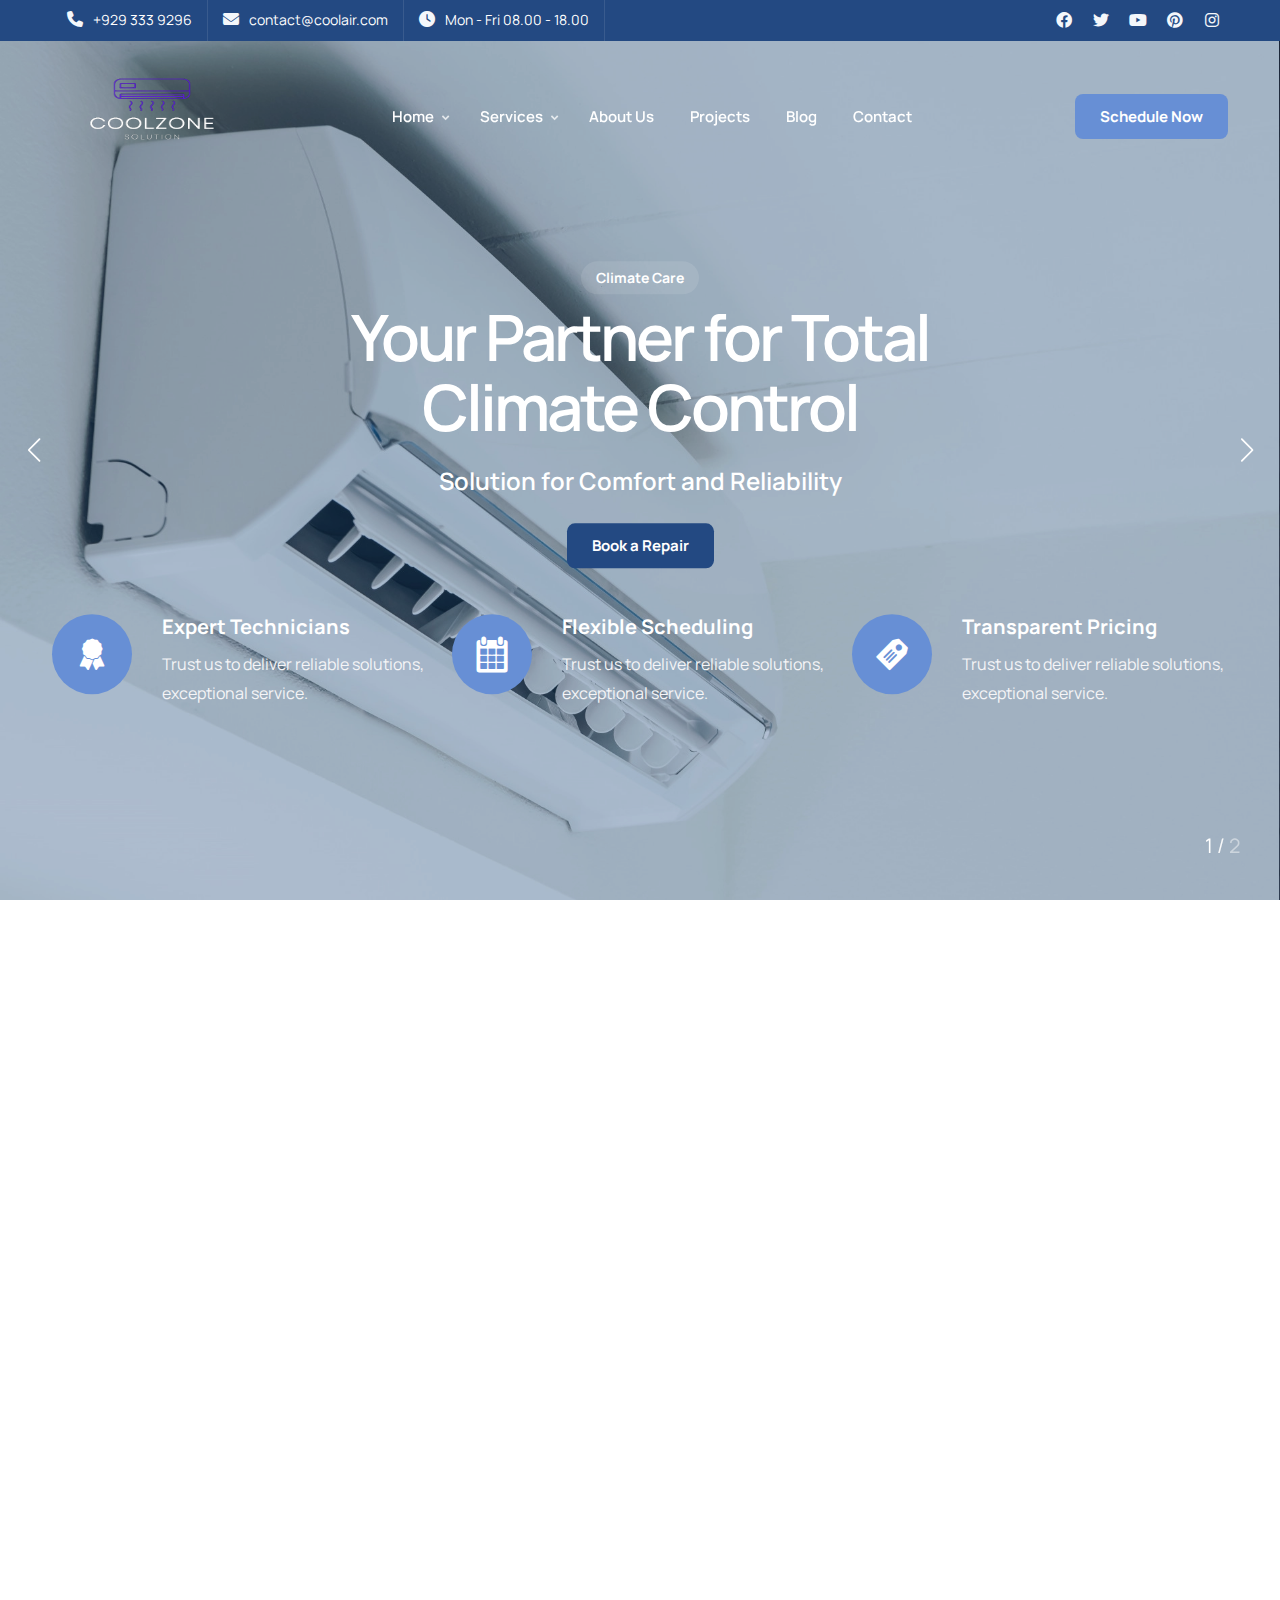
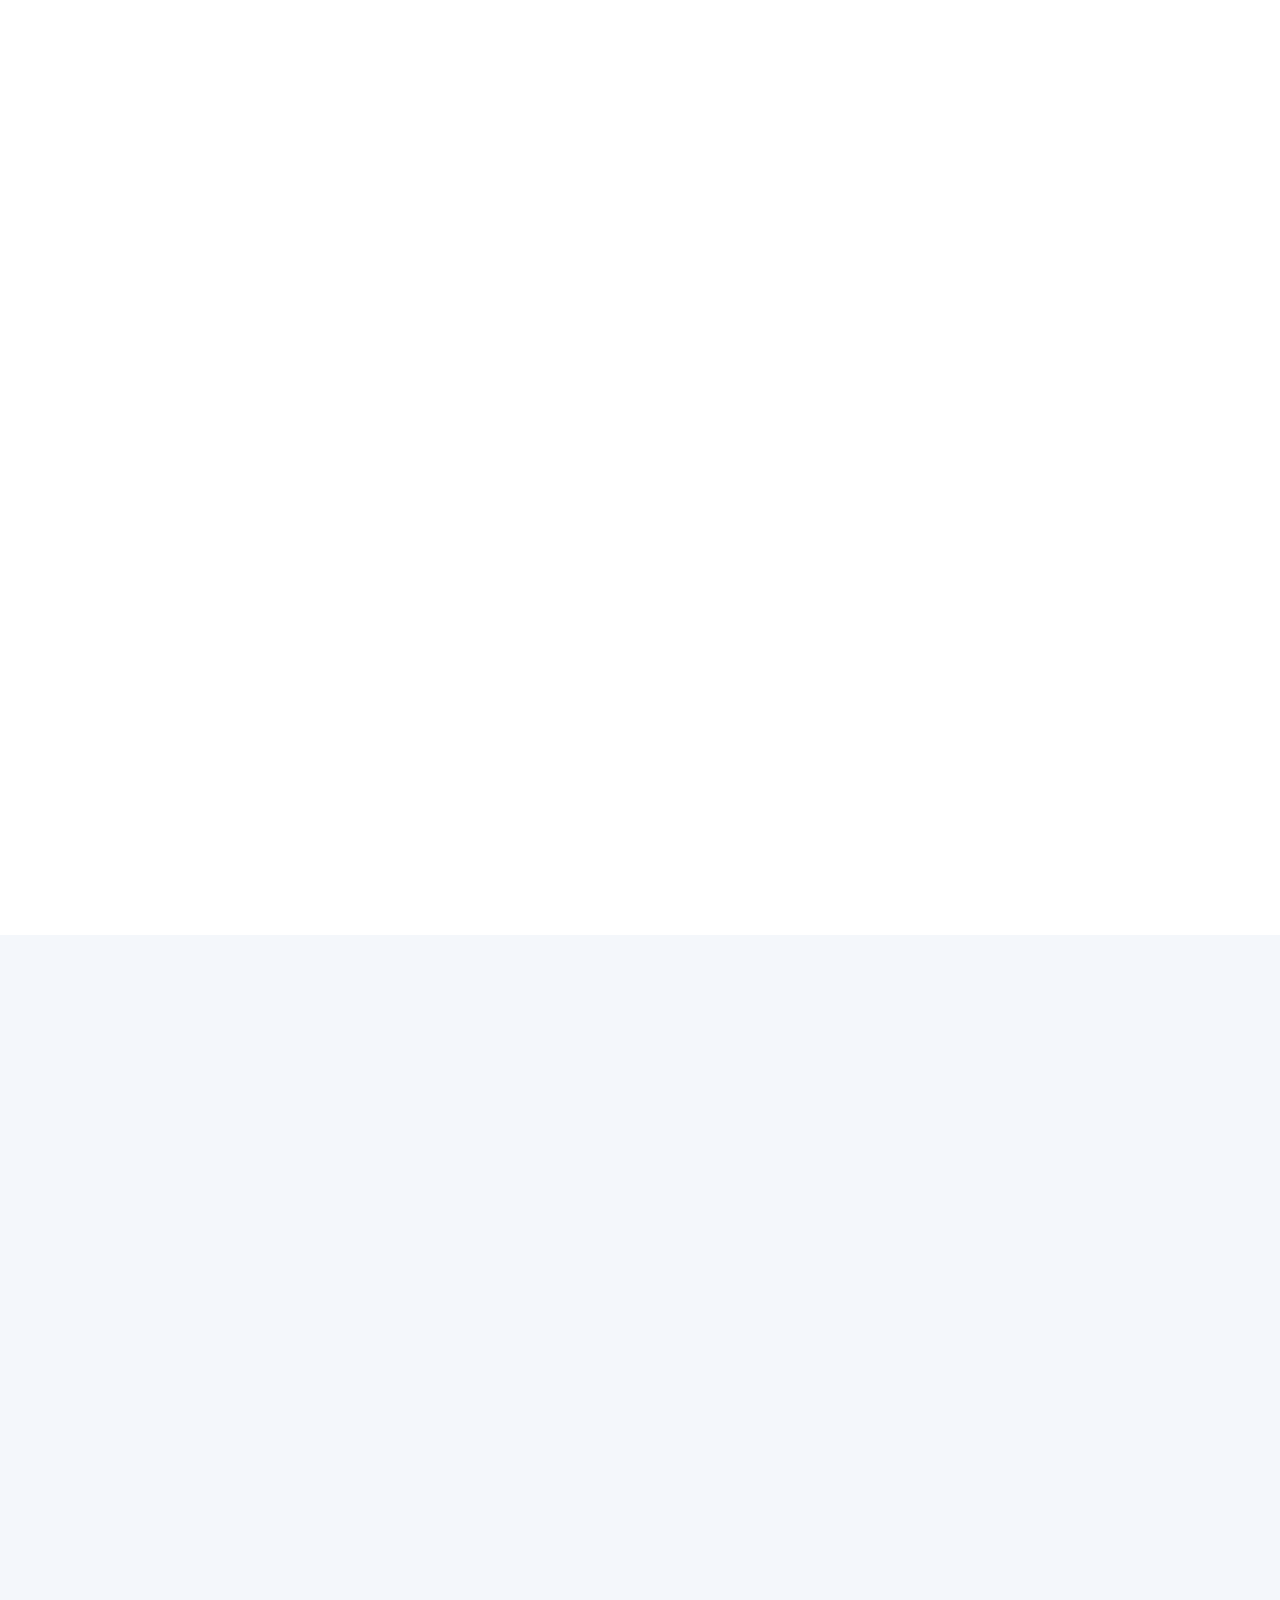
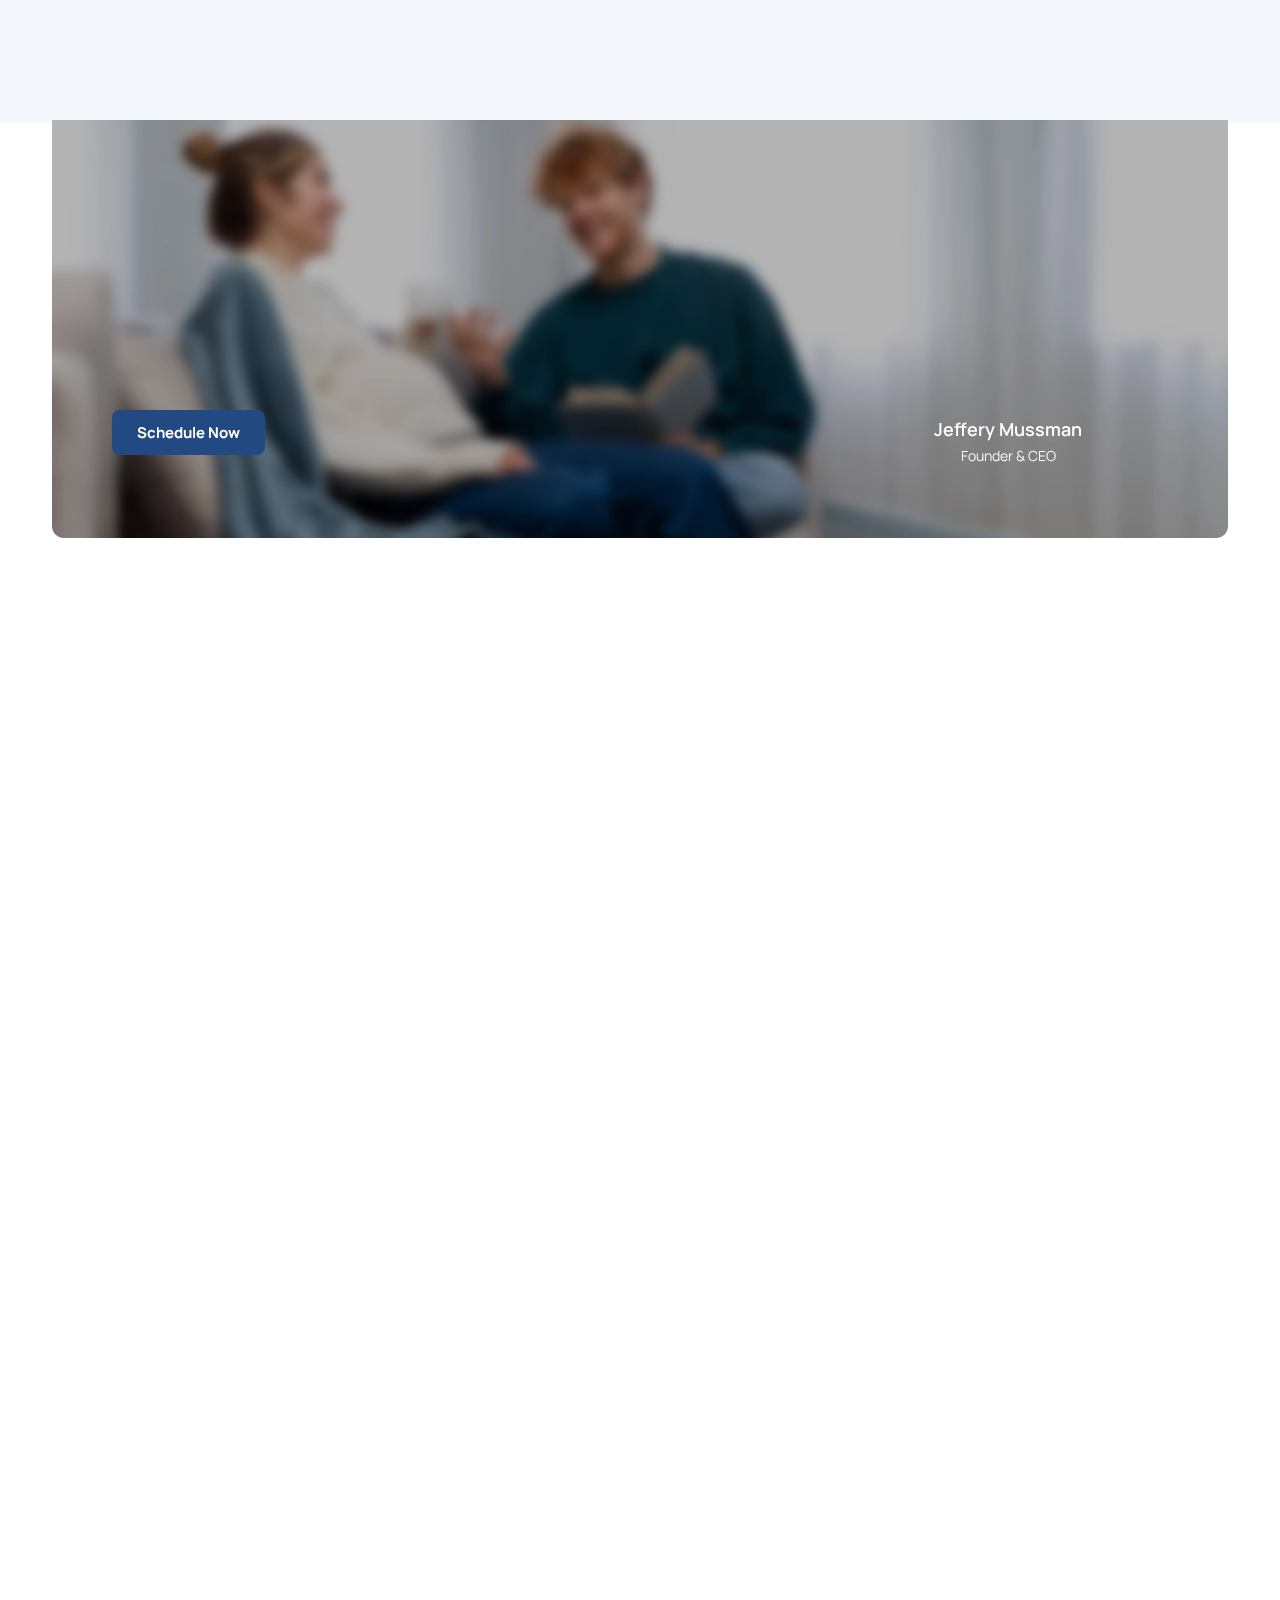
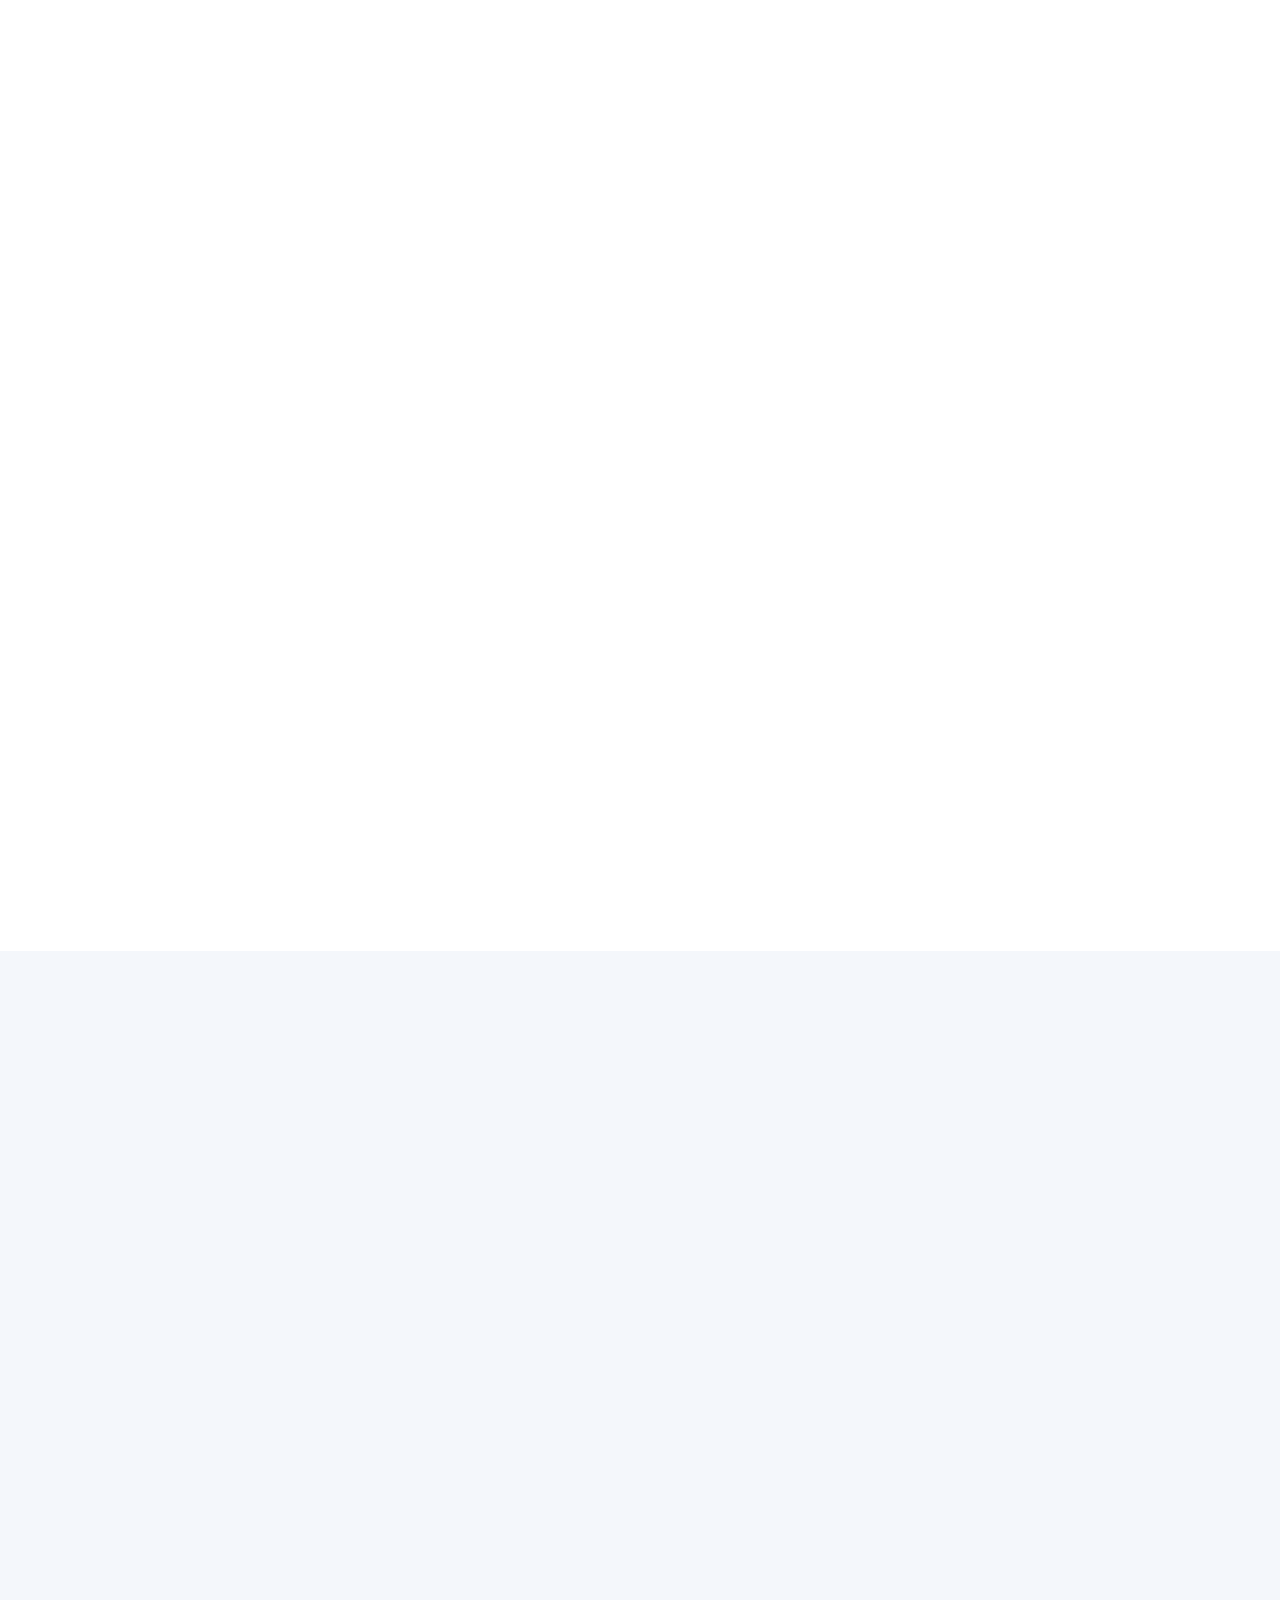
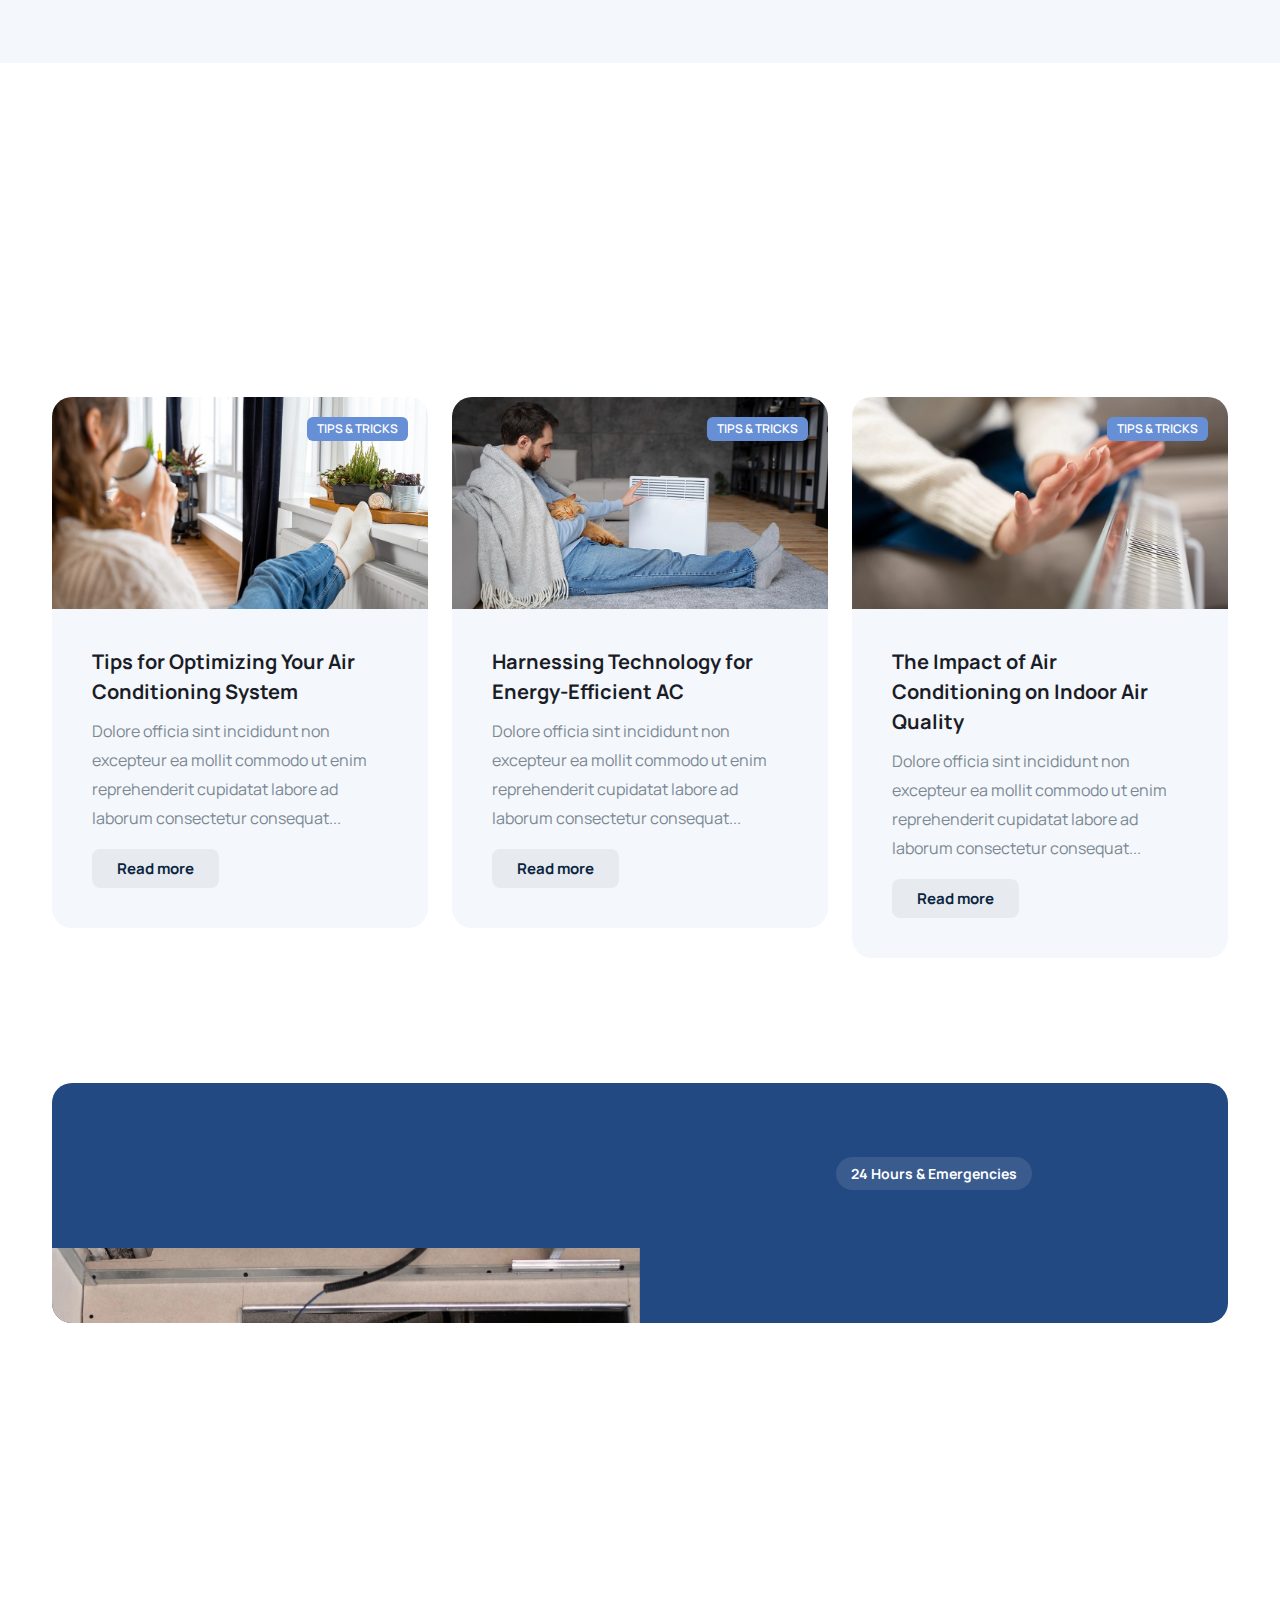
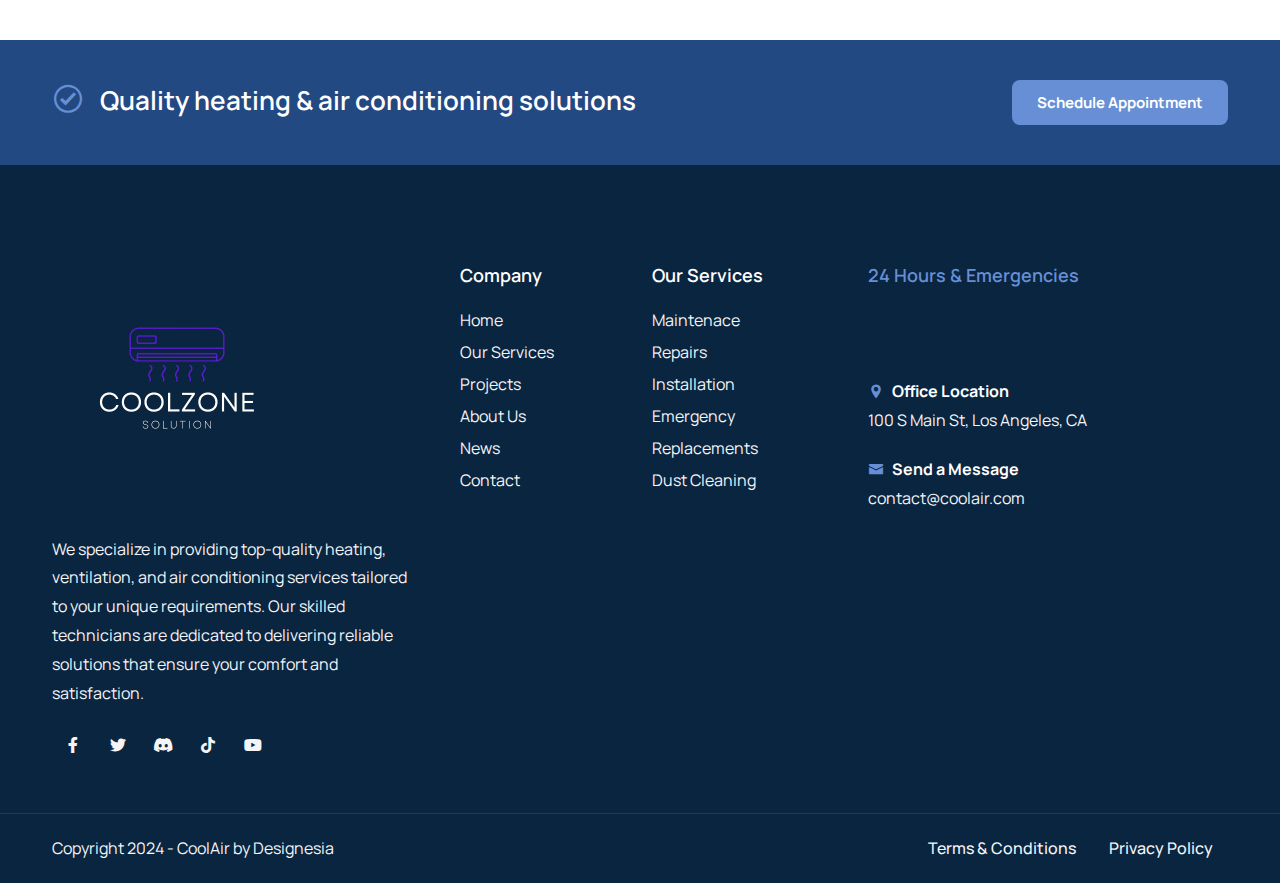
==== commit d3b0a041: "changed logo and images" ====
--- a/index.html
+++ b/index.html
@@ -2,7 +2,7 @@
 <html lang="en">
 
 <head>
-    <title>CoolAir — Air Conditioner & HVAC Repair Website Template</title>
+    <title>CoolZone Solutions</title>
     <link rel="icon" href="images/icon.png" type="image/gif" sizes="16x16">
     <meta content="text/html;charset=utf-8" http-equiv="Content-Type">
     <meta content="width=device-width, initial-scale=1.0" name="viewport" >
@@ -62,8 +62,8 @@
                                 <!-- logo begin -->
                                 <div id="logo">
                                     <a href="index.html">
-                                        <img class="logo-main" src="images/logo.webp" alt="" >
-                                        <img class="logo-scroll" src="images/logo-black.webp" alt="" >
+                                        <img class="logo-main" src="images/coolzone-logo.png" alt="" width="200px" height="150px" >
+                                        <img class="logo-scroll" src="images/coolzone-sc.png" alt="" width="146px" height="70PX">
                                         <img class="logo-mobile" src="images/logo.webp" alt="" >
                                     </a>
                                 </div>
@@ -916,7 +916,7 @@
             <div class="container">
                 <div class="row gx-5">
                     <div class="col-lg-4 col-sm-6">
-                        <img src="images/logo.webp" alt="" >
+                        <img src="images/coolzone-logo.png" alt="" width="250px" >
                         <div class="spacer-20"></div>
                         <p>We specialize in providing top-quality heating, ventilation, and air conditioning services tailored to your unique requirements. Our skilled technicians are dedicated to delivering reliable solutions that ensure your comfort and satisfaction.</p>
 
